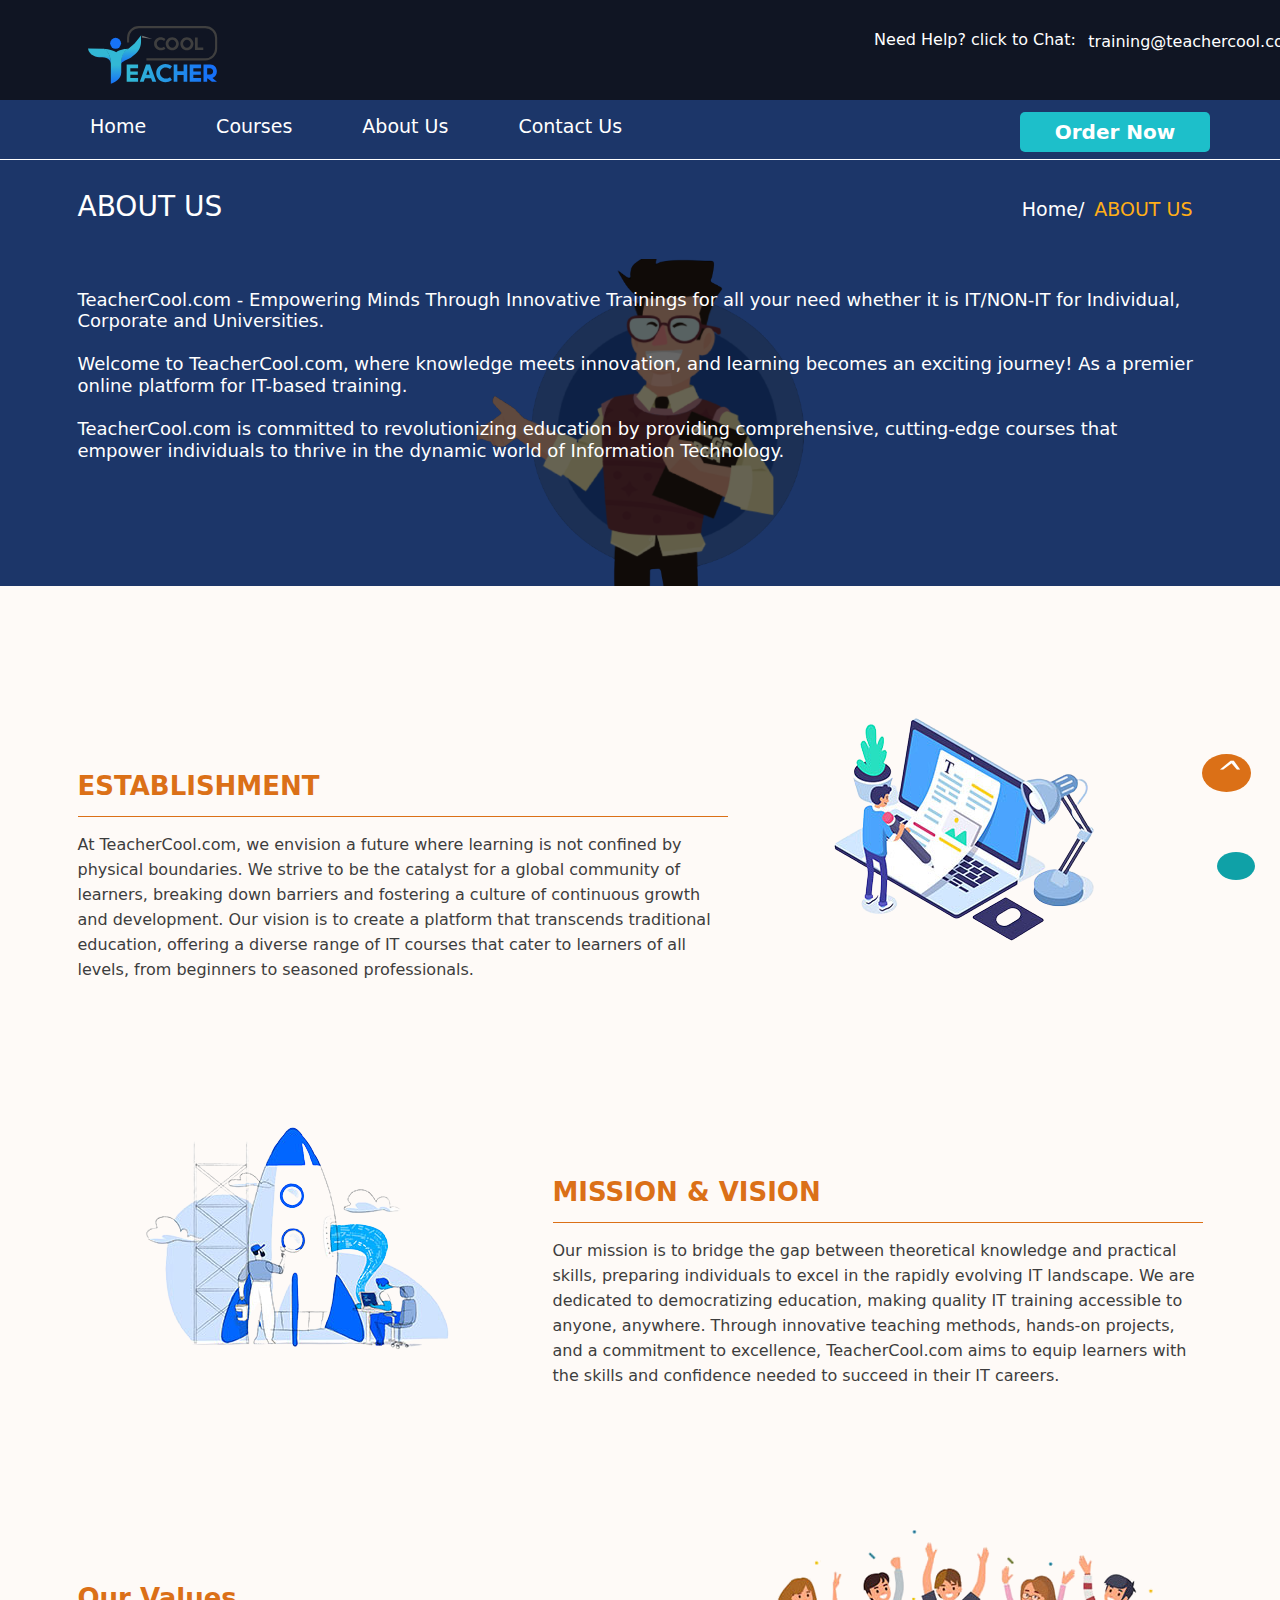
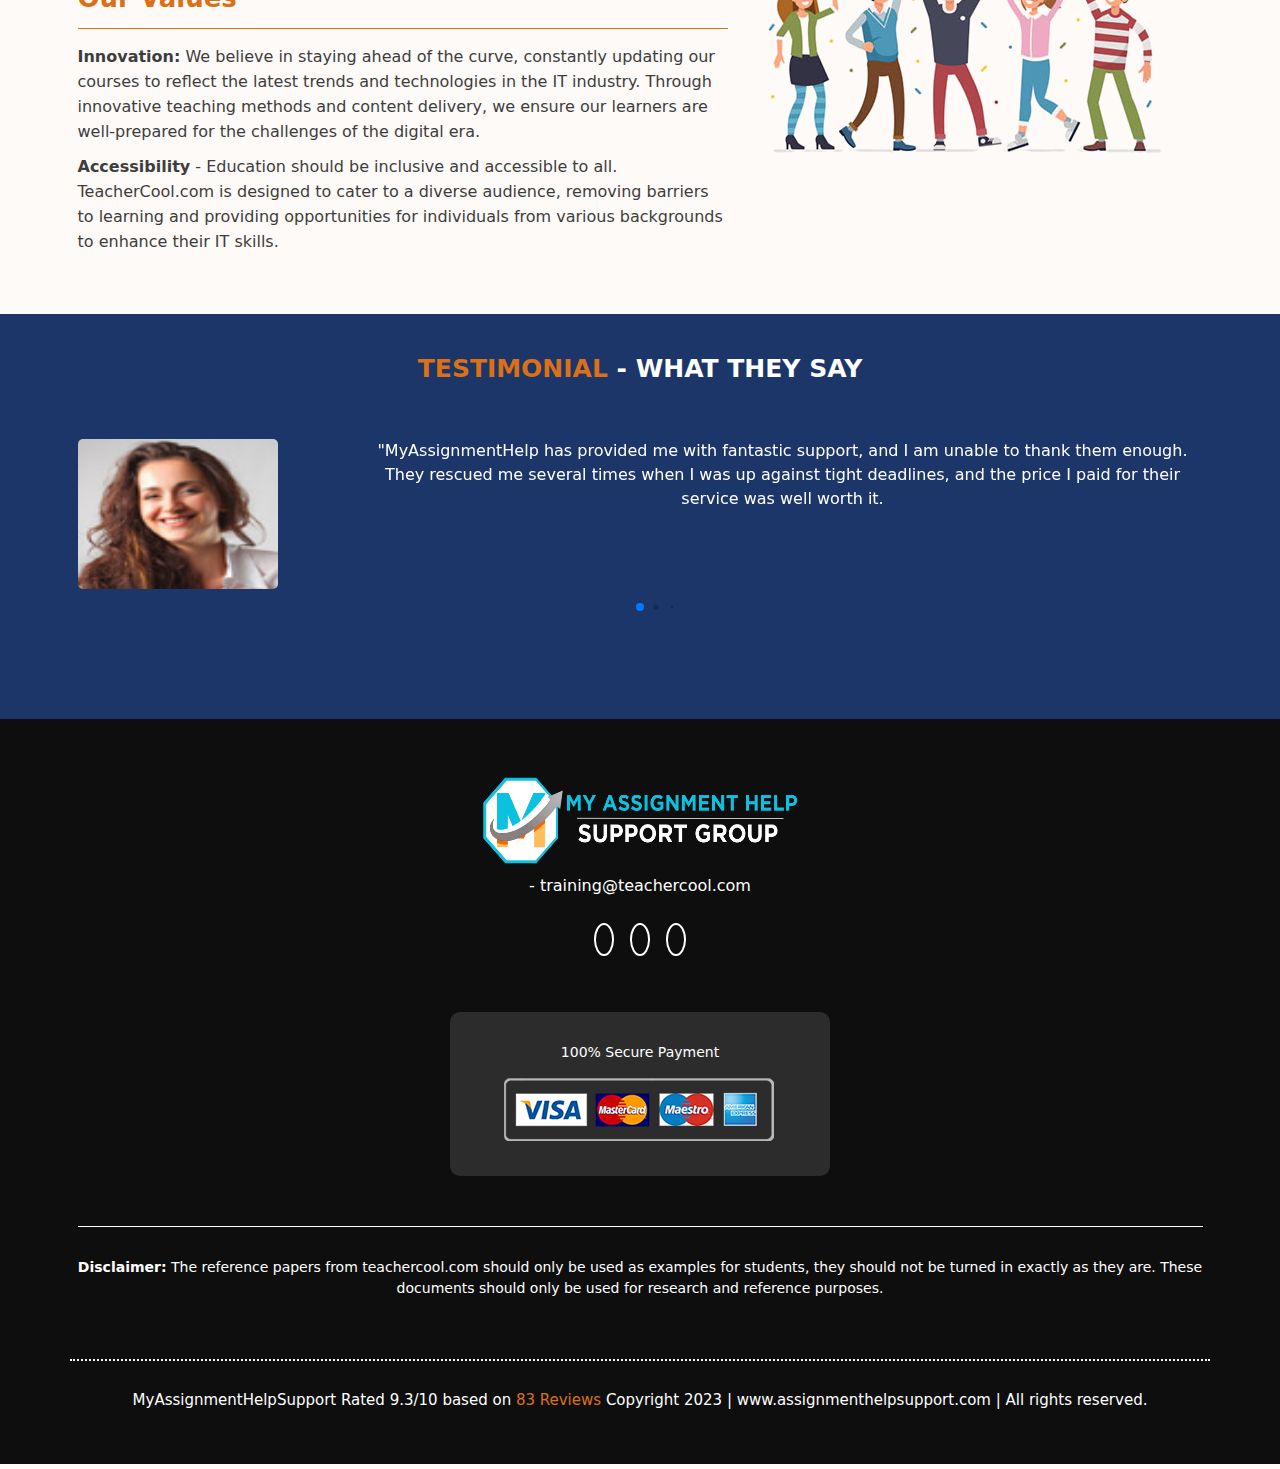
==== about.html @ 8b472b20 "new changes img" ====
<!doctype html>
<html lang="en"  dir="ltr">
  <head>
    <meta charset="utf-8">
    <meta name="viewport" content="width=device-width, initial-scale=1">
    <meta name="description" content="Looking for reliable assignment help in Australia? TeacherCool is your trusted source for expert assistance with management assignments, university coursework, and homework. Our assignment help experts are here to ensure your academic success. Contact us today!">
    <meta name="author" content="Łukasz Holeczek">
    <meta name="keyword" content="assignment help australia, management assignment, university assignment, help assignment, homework help, university assignment help, assignment help experts, writing service, homework help, management assignment help, assignment help business, help assignment.">
  
    
    <!-- Bootstrap CSS -->
   <link rel="stylesheet" href="https://cdn.jsdelivr.net/npm/bootstrap@5.3.2/dist/css/bootstrap.min.css">
   <link rel="stylesheet" href="https://cdn.jsdelivr.net/npm/swiper@10/swiper-bundle.min.css" />
   <!-- fontawesome icon  -->
  <link rel="stylesheet" href="https://cdnjs.cloudflare.com/ajax/libs/font-awesome/6.4.2/css/all.min.css" integrity="sha512-z3gLpd7yknf1YoNbCzqRKc4qyor8gaKU1qmn+CShxbuBusANI9QpRohGBreCFkKxLhei6S9CQXFEbbKuqLg0DA==" crossorigin="anonymous" referrerpolicy="no-referrer" />
   <!-- sendgrid cdn  -->
   <script src="https://cdn.sendgrid.com/js/d3c20b0a-19a7-4469-88c3-2d5fb027ae3c/sendgrid.js"></script>  
     <!-- Google tag (gtag.js) -->
<script async src="https://www.googletagmanager.com/gtag/js?id=G-H534MSNVQH"></script>
  
  <!-- custom css  -->
    <link rel="stylesheet" href="style.css">
    <link rel="stylesheet" href="responsine.css">
    <link rel="stylesheet" href="swiper.css">
    <link rel="stylesheet" href="contact.css">
    <title>MyAssignmentHelpSupport - Assignment Help Australia - Best Assignment Writing Service Online</title>

  </head>
  <body>
    <div class="header-contact">
      <!-- navbar-1  -->
      <div class=" nav1 ">
        <div class="container">
          <div class="row  topbar  mt-3 ">
            <div class="d-md-block col-lg-8 topbarimg  ">
              <div> <a href="index.html"><img src="images2/logo.svg" class="img-fluid" alt=""></a></div>
            </div>
            <div class="col-lg-4 topbar-right me-auto mb-2 ">
              <div class="row mt-2 nav1right">
                <div class="col-md-8 col-lg-8 text-white mt-2 topbar-text  ">
                  <h6>Need Help? click to Chat:</h6>
                </div>
                <div class="col-sm-12 col-md-4 col-lg-3 maila btn2 ">
                  <a href="mailto:info@teachercool.com">training@teachercool.com</a>
                </div>
              </div>
  
            </div>
          </div>
        </div>
      </div>
      <!-- Nabar 2 -->
      <div class="navbar2">
        <div class="container">
          <div class="row">
            <div class="col-sm-3 col-md-6 col-lg-8 navicon">
              <nav class="navbar navbar-expand-lg ">
                <div class="container-fluid">
                  <!-- <a class="navbar-brand" href="#">Navbar</a> -->
                  <button class="navbar-toggler" type="button" data-bs-toggle="offcanvas"
                    data-bs-target="#offcanvasScrolling" aria-controls="offcanvasScrolling">
                    <!-- <span class="navbar-toggler-icon"></span> -->
                    <span><i class="fa-solid fa-bars"></i></span>
                  </button>
  
                  <div class="collapse navbar-collapse " id="navbarSupportedContent">
                    <ul class="navbar-nav container  mb-2 mb-lg-0">
  
                      <li class="nav-item dropdown">
                        <a class="nav-link " href="index.html" role="button">Home</a>
                      
                      </li>
                 
                      <li class="nav-item">
                        <a class="nav-link" href="index.html">Courses</a>
                      </li>
                      <li class="nav-item">
                        <a class="nav-link" href="about.html">About Us</a>
                      </li>
  
                      <li class="nav-item">
                        <a class="nav-link" href="contact.html">Contact Us</a>
                      </li>
  
                    </ul>
                  </div>
              </nav>
            </div>
            <div class="col-sm-3 col-lg-2 navbar-nav ms-auto mb-2 btn1 ">
              <a href="#" class=" ">Order Now</a>
            </div>
          </div>
        </div>
      </div>
<!-- offcannva  -->
<div class="offcanvas offcanvas-start" data-bs-scroll="true" data-bs-backdrop="false" tabindex="-1" id="offcanvasScrolling" aria-labelledby="offcanvasScrollingLabel">
  <div class="offcanvas-header">

    <div class="d-md-block col-lg-8 topbarimg  "> 
      <img src="images2/Untitled design (5).png" class="img-fluid" alt="">
    </div>
    <button data-bs-dismiss="offcanvas" aria-label="Close"><i class="fa-solid fa-xmark"></i></button>
      </div>
  <div class="offcanvas-body">
    <ul class="navbar-nav container  mb-2 mb-lg-0">

      <li class="nav-item dropdown">
        <a class="nav-link dropdown-toggle" href="#" role="button" data-bs-toggle="dropdown"
          aria-expanded="false">
          SERVICES
        </a>
        <ul class="dropdown-menu">
          <li><a class="dropdown-item"  onclick="essasy(this)"  href="" data-bs-toggle="modal" data-bs-target="#exampleModal">Assignment</a></li>
          <li><a class="dropdown-item" id="essay" onclick="essasy(this)"    href="#" data-bs-toggle="modal" data-bs-target="#exampleModal" >Essay</a></li>
          <li><a class="dropdown-item" id="caseStudy" onclick="essasy(this)"  href="#"  data-bs-toggle="modal" data-bs-target="#exampleModal" >Case Study</a></li>
          <li><a class="dropdown-item" id="dissertationHelp" onclick="essasy(this)"  href="#"  data-bs-toggle="modal" data-bs-target="#exampleModal" >Dissertation Help</a></li>
          <li><a class="dropdown-item" id="homework" onclick="essasy(this)" href="#"  data-bs-toggle="modal" data-bs-target="#exampleModal" >Homework</a></li>
          <li><a class="dropdown-item" id="programmingHelp" onclick="essasy(this)" href="#"  data-bs-toggle="modal" data-bs-target="#exampleModal" >Programming Help</a></li>
          <li><a class="dropdown-item" id="rearch" onclick="essasy(this)" href="#"  data-bs-toggle="modal" data-bs-target="#exampleModal" >Rearch</a></li>
          <li><a class="dropdown-item" id="courseworkHelp" onclick="essasy(this)" href="#"  data-bs-toggle="modal" data-bs-target="#exampleModal" >Coursework Help</a></li>
          <li><a class="dropdown-item" id="referencing" onclick="essasy(this)" href="#"  data-bs-toggle="modal" data-bs-target="#exampleModal" >Referencing</a></li>
          <li><a class="dropdown-item" id="thesis" onclick="essasy(this)" href="#"  data-bs-toggle="modal" data-bs-target="#exampleModal" >Thesis</a></li>
          <li><a class="dropdown-item" id="academic" onclick="essasy(this)" href="#"  data-bs-toggle="modal" data-bs-target="#exampleModal" >Academic</a></li>
        </ul>
      </li>
      <!-- <li class="nav-item dropdown">
  <a class="nav-link dropdown-toggle" href="#" role="button" data-bs-toggle="dropdown" aria-expanded="false">
    ABOUT US
  </a>
  <ul class="dropdown-menu">
    <li><a class="dropdown-item" href="#">Action</a></li>
    <li><a class="dropdown-item" href="#">Another action</a></li>
  </ul>
</li> -->
      <li class="nav-item">
        <a class="nav-link" href="about.html">About Us</a>
      </li>
      <li class="nav-item">
        <a class="nav-link" href="contact.html">Contact Us</a>
      </li>

    </ul>
  </div>
</div>



<!-- Modal -->
<div class="modal fade" id="exampleModal" tabindex="-1" aria-labelledby="exampleModalLabel" aria-hidden="true">
  <div class="modal-dialog ">
    <div class="modal-content">
      <div class="container">
        <div class="row ">
          <div class="col-sm-12 text-end">
            <button type="submit" class="btn-close" data-bs-dismiss="modal" aria-label="Close"></button>
          </div>
          <div class="col-sm text-center">
            <h3 id="servicesHeading" >Assignment Help Support</h3>
          </div>
          <div class="row">
            <div class="col">
              <div class="form mt-4">
                <!-- form 1 --------------------------- -->
                <form id="email-form-2">
                  <div class="mb-4">
                    <label for="">Feeling stuck with a subject that you do not like?</label>
                    <select name="category" class="form-select" required>
                      <option value="">category</option>
                      <option value="1">IT Coding</option>
                      <option value="2">IT </option>
                      <option value="3">NON-IT</option>
                      <option value="3">Other</option>
                    </select>
                  </div>

                  <div class="col mb-2 d-lg-flex gap-4">
                    <div class="mb-4 w-100">
                      <label for="" class="form-label">Email</label>
                      <input type="email" name="email" class="form-control" placeholder="Enter email" required>
                    </div>

                    <div class="mb-4 w-100">
                      <label for="" class="form-label">Contact Number</label>
                      <input type="text" name="contact" class="form-control" placeholder="enter contact no.">
                    </div>

                  </div>

                  <div class="col mb-2 d-lg-flex gap-4">
                    <div class="mb-4 w-100">
                      <label for="" class="form-label">Which subject would you like to discuss?</label>
                      <input type="text" name="subject" class="form-control" placeholder="Subject">
                    </div>
                    <div class="mb-4 w-100">
                      <label for="" class="form-label">No. of Words</label>
                      <input type="text" name="word_count" class="form-control" placeholder="Word Count">
                    </div>
                  </div>

                  <div class="mb-4">
                    <label for="" class="form-label">Question?</label>
                    <textarea name="question" class="form-control" placeholder="What can we help you?"
                      required></textarea>
                  </div>
                  <div class="mb-4">
                    <label for="" class="form-label">Description</label>
                    <textarea name="description" rows="3" class="form-control" placeholder="Description"
                      required></textarea>
                  </div>


                  <div class="col mb-2 d-lg-flex gap-4">
                    <div class="mb-4 w-100">
                      <label for="" class="form-label">Assignment Attechment</label>
                      <input type="file" name="assignment_attachment" class="form-control" accept=".pdf,.doc,.docx" />
                      <h5 class="mt-3">Only doc,docx,msword,zip and pdf file type allowe</h5>
                    </div>
                    <div class="mb-4  w-100">
                      <label for="" class="form-label">Deadline</label>
                      <input type="date" name="due_date" class="form-control" required>
                    </div>
                  </div>
                  <button type="submit" class="send-button">Send Expert</button>
                </form>
                <!--  -->

              </div>
            </div>
          </div>

        </div>
      </div>
    </div>


  </div>
</div>
</div>


<!-- start contact hero seciton  -->
<section class="contact ">
    <div class="container">
        <div class="row">
            <div class="col-lg-6  text-lg-start text-md-start text-sm-center">
                <h1>ABOUT US</h1>
            </div>
            <div class="col-lg-6 d-md-block text-lg-start text-md-center text-sm-center">
                <ul class="navbar-nav flex-row text-end justify-content-lg-end justify-content-md-end justify-content-sm-center">
                    <li class="nav-item">
                        <a class="nav-link" href="index.html">Home/</a>
                      </li>
                    <li class="nav-item">
                     <a class="nav-link" style="color: rgb(255, 174, 23);">ABOUT US</a>
                    </li>
                  </ul>
            </div>

        </div>
    </div>
</section>
<!-- end contact hero seciton  -->

<section class="about">
    <div class="container">
        <div class="row">
            <div class="col-sm">
                <h3>  TeacherCool.com -  Empowering Minds Through Innovative Trainings for all your need whether it is IT/NON-IT for Individual, Corporate and Universities.
                    <br> <br>Welcome to TeacherCool.com, where knowledge meets innovation, and learning becomes an exciting journey! As a premier online platform for IT-based training.
                    <br><br>TeacherCool.com is committed to revolutionizing education by providing comprehensive, cutting-edge courses that empower individuals to thrive in the dynamic world of Information Technology.
                    </h3>

            </div>
        </div>
    </div>
</section>

<section class="about-content">
    <div class="container">
        <div class="row rowmargin ">
          <div class="col-lg-7 col-md-7 d-sm-block d-block order-lg-1 order-md-1  order-sm-2">
           <div class="row">
            <div class="col-sm">
                    <h2 class="hr3 mb-4" >ESTABLISHMENT</h2>
                    <p>At TeacherCool.com, we envision a future where learning is not confined by physical boundaries. We strive to be the catalyst for a global community of learners, breaking down barriers and fostering a culture of continuous growth and development. Our vision is to create a platform that transcends traditional education, offering a diverse range of IT courses that cater to learners of all levels, from beginners to seasoned professionals.
                    </p>
            </div>
           </div>
          </div>
          <div class="col-lg-5 col-md-5 d-sm-block d-block  about-img  order-sm-1">
            <img src="images2/about/asset2.png" class="img-fluid" alt="">
          </div>
        </div>
        <!--  -->
        <div class="row rowmargin ">
            <div class="col-lg-5 col-md-5 d-sm-block d-block ">
                <img src="images2/about/asset3.png" class="img-fluid" alt="">
            </div>
            <div class="col-lg-7 col-md-7 d-sm-block d-block about-img">
            
              <div class="col-sm">
                      <h2 class="hr3 mb-4" >MISSION & VISION</h2>
                      <p>
                        Our mission is to bridge the gap between theoretical knowledge and practical skills, preparing individuals to excel in the rapidly evolving IT landscape. We are dedicated to democratizing education, making quality IT training accessible to anyone, anywhere. Through innovative teaching methods, hands-on projects, and a commitment to excellence, TeacherCool.com aims to equip learners with the skills and confidence needed to succeed in their IT careers.
                      </p>
              </div>
             </div>
            </div>
            <!--  -->
            <div class="row rowmargin ">
                <div class="col-lg-7 col-md-7 d-sm-block d-block">
                 <div class="row">
                  <div class="col-sm">
                          <h2 class="hr3 mb-4">Our Values</h2>
                          <p><b>Innovation:</b> We believe in staying ahead of the curve, constantly updating our courses to reflect the latest trends and technologies in the IT industry. Through innovative teaching methods and content delivery, we ensure our learners are well-prepared for the challenges of the digital era.</p>
                          <p>
                            <b>Accessibility</b> - Education should be inclusive and accessible to all. TeacherCool.com is designed to cater to a diverse audience, removing barriers to learning and providing opportunities for individuals from various backgrounds to enhance their IT skills.
                          </p>
                        
                  </div>
                 </div>
                </div>
                <div class="col-lg-5 col-md-5 d-sm-block d-block  about-img d-flex  justify-content-center ">
                  <div class="d-flex align-items-center">
                    <img src="images2/about/asset4.png" class="img-fluid" alt="">
                  </div>
                </div>
              </div>
              <!--  -->

      

        
          </div>
    </div>
</section>


<!-- Start TESTIMONIAL - WHAT THEY SAY -->
<section class="testiMonial">
  <div class="container">
    <div class="row text-center">
      <div class="col-sm">
        <h2>TESTIMONIAL <span>- WHAT THEY SAY</span></h2>
      </div>
    </div>
    <div class="row">
      <div class="col-12">
        <!-- Swiper -->
        <div class="swiper mytestiMonial">
          <div class="swiper-wrapper">
            <div class="swiper-slide">
              <div class="card w-100">
                <div class="row">
                  <div class="col-sm-3 testi-img ">
                    <img src="images2/asset 17.png" class="img-fluid" alt="">
                    <div class="qoute">
                      <i class="fa-solid fa-quote-left"></i>
                    </div>
                  </div>
                  <div class="col-sm-9">
                    <p>"MyAssignmentHelp has provided me with fantastic support, and I am unable to thank them enough. They rescued me several times when I was up against tight deadlines, and the price I paid for their service was well worth it.</p>
                  </div>
                </div>
              </div>
            </div>
            <!--  -->
            <div class="swiper-slide">
              <div class="card w-100">
                <div class="row">
                  <div class="col-sm-3 testi-img ">
                    <img src="images2/asset 18.png" class="img-fluid" alt="">
                    <div class="qoute">
                      <i class="fa-solid fa-quote-left"></i>
                    </div>
                  </div>
                  <div class="col-sm-9">
                    <p>My academic success is due to MyAssignmentHelpSupport. Their dedication to excellence and support 
                      are unmatched. I wouldn't have survived without them. Thank you!"</p>
                  </div>
                </div>
              </div>
            </div>
            <!--  -->
            <div class="swiper-slide">
              <div class="card w-100">
                <div class="row">
                  <div class="col-sm-3 testi-img ">
                    <img src="images2/asset 19.png" class="img-fluid" alt="">
                    <div class="qoute">
                      <i class="fa-solid fa-quote-left"></i>
                    </div>
                  </div>
                  <div class="col-sm-9">
                    <p>"Excellent Assignment Help! MyAssignmentHelpSupport changed my academic life. Their dedicated crew went above and above for my accomplishment. I'll always appreciate their expertise and help.</p>
                  </div>
                </div>
              </div>
            </div>

          </div>
          <div class="btn-paginate mt-5">
            <div class="swiper-pagination"></div>
          </div>
        </div>
      </div>
    </div>
  </div>
</section>
<!-- End TESTIMONIAL - WHAT THEY SAY -->





<!-- start Footer section  -->
<section class="footer">
  <div class="container">
    <div class="row">
     <div class="col-sm-12">
      <div class="col-sm logo">
        <a href="index.html"><img src="images2/Untitled design (5).png" class="img-fluid" alt="">
        </div>
      <div class="col-sm mt-2">
        <p><a href="mailto:training@teachercool.com"><i class="fa-solid fa-envelope"></i> - training@teachercool.com</a></p>
      
       
      </div>
      <div class="socialMedia mt-5">
        <div class="row">
          <div class="col">
            <a href=""><i class="fa-brands fa-facebook-f"></i></a>
            <a href=""><i class="fa-brands fa-linkedin-in"></i></a>
            <a href=""><i class="fa-brands fa-instagram"></i></a>
          </div>
        </div>
      </div>
      <div class="row payment-img">
        <div class="col-sm-4 content">
          <p>100% Secure Payment</p>
          <img src="images2/payment-options-sm.png" class="img-fluid" alt="">
        </div>
        </div>
      </div>
    </div>
    <div class="hr2"></div>
    <div class="row">
      <div class="col-sm mt-5">
        <p><b>Disclaimer:</b> The reference papers from teachercool.com should only be used as examples for students, they should not be turned in exactly as they are. These documents should only be used for research and reference purposes.</p>
      </div>
      <div class="hr"></div>
    </div>
    <div class="copyRight mt-5">
      <h6>MyAssignmentHelpSupport Rated 9.3/10 based on <span>83 Reviews</span> Copyright 2023 | www.assignmenthelpsupport.com | All rights reserved.</h6>
    </div>
  </div>
</section>


<!-- top-button  -->
<label id="top-button"><span><i>^</i></span></label>
<h1></h1>

<div class="message">
  <a  href=""><span><i class="fa-solid fa-message"></i></span></a>
</div>

<!--  -->

<!-- end Footer section  -->






    <!-- jauery  -->
    <script src="https://code.jquery.com/jquery-3.7.1.min.js" integrity="sha256-/JqT3SQfawRcv/BIHPThkBvs0OEvtFFmqPF/lYI/Cxo=" crossorigin="anonymous"></script>
    <!-- Option 1: Bootstrap Bundle with Popper -->
    <script src="https://cdn.jsdelivr.net/npm/bootstrap@5.3.2/dist/js/bootstrap.bundle.min.js" integrity="sha384-C6RzsynM9kWDrMNeT87bh95OGNyZPhcTNXj1NW7RuBCsyN/o0jlpcV8Qyq46cDfL" crossorigin="anonymous"></script>
    <script src="https://cdn.jsdelivr.net/npm/swiper@10/swiper-bundle.min.js"></script>

        <!-- custom js  -->
        <script src="main.js"></script>
        <script src="swiper.js"></script>
  </body>
</html>
---- style.css ----
*{
  margin: 0;
  padding: 0;
  box-sizing: border-box;
}
:root{
  --orange: rgb(250, 147, 51);
  --orange-dark: rgb(219, 112, 23);
  --sky-blue:rgb(15, 161, 167);
  --sky-blue-dark:rgb(8, 161, 167);
  --white:white;
  --black:black;
  --dark-blue:#1c3669;
  --gray:rgb(218, 218, 218);
}
html{
  font-size:10px;
}
body{
  background-color:rgba(243, 196, 160, 0.082);
}
input[type="date" ] {
  color: rgb(78, 78, 78);
  display: block;

}
input[type="date"]::placeholder {
  color: #999; /* Placeholder text color */
  font-style: italic; /* Italicize the placeholder */
}
#top-button{
  font-size: 2rem;
  color: rgb(255, 255, 255);
  padding-left: 2.2rem;
  padding-top: 1.3rem;
  position: fixed;
  bottom: 10rem;
  right: 4rem;
  /* background-color: #bf000a; */
  width: 6rem;
  height: 6rem;
  border-radius: 50%;
  z-index: 2;
}
#top-button i{
  font-size: 3.2rem;
  font-weight: 400;
  background-color: var(--orange-dark);
  /* padding: 1.8rem 2rem 2rem 2rem; */
 padding-right: 1.1rem;
 padding-left: 1.1rem;

  border-radius: 50%;
  box-shadow: 0 0 4rem solid rgb(194, 107, 7);
}
.message{
  background-color:var(--sky-blue);
  position: fixed;
  right: 2.5rem;
  bottom: 2rem;
  padding: 1.4rem 1.9rem 1.4rem 1.9rem;
  border-radius: 50%;
  color: white;
  font-size: 2.2rem;
  z-index: 1;

}
.offer .container{
  margin-bottom: 6rem;
  background-image: url(images2/2.jpg);
  background-position: center;
  background-size: 100% 100%;
  background-repeat: no-repeat;
  padding-top: 8rem;
  padding-bottom: 8rem;
  padding-right: 3rem;
}
.offer h2{
  font-size: 6.5rem;
  font-weight: 700;
  color: var(--orange-dark);
}
.offer h2 span{
  color: var(--white);
}
.offer p{
  color: var(--white);
  font-size: 2.7rem;
  font-weight: 500;
}
.message a{
    color: var(--white);
    font-weight: 500;

}
.offer a{
  font-size: 1.8rem;
  color: white;
}

/* .body{
  background-color:rgb(251, 184, 76);
} */
.padding{
  padding-left: 10rem;
  padding-right: 10rem;
}

.header{
  /* background: url(images2/asset21.png); */
  background-repeat: no-repeat;
  background-position: center;
  background-size: 100% 100%;
/* background-color: rgba(17, 23, 83, 0.37); */
background-image: radial-gradient(
  rgba(146, 88, 13, 0.555), 
  rgba(9, 54, 83, 0.75)), url(images2/asset21.png);
}
.navbar-toggler span{
  color: var(--white);
  font-size: 2.5rem;
  font-weight: 600;

}
/* logo  */
.topbarimg div{
  /* border: 2px solid rgba(82, 73, 73, 0.493); */
  width: 150px;
  border-radius: 10px;
  padding: 5px 10px 5px 10px;
}
.nav1 img{
height: 6rem;
}
.navbar button{
border: none;
}
.nav1{
  background-color: rgba(2, 9, 31, 0.651);
    /* background-color: rgba(0, 0, 0, 0.562); */
    padding: 1rem;
}
.navbar-toggler-icon{
  color: white;
}
.topbar h6{
  font-size: 1.6rem;
  font-weight: 400;
}
/* .topbar img{
  margin-left: 10rem;
} */
.topbar-text{
  text-align: end;
  }
.navbar2{
    background-color: rgba(97, 97, 97, 0.452);
    color: rgb(240, 240, 240);
    padding: 0.2rem;
}
.nav-link{
    color: rgb(255, 255, 255);
    font-size: 1.9rem;
    font-weight: 400;
    margin-right: 6rem;
    transition: 0.2s;
}
.nav-link:hover{
  color:var(--orange-dark);
}
.buttonTabs .nav-link{
  margin-right: 0rem;
}
/* dropdown */

.dropdown-menu{
  background-color: rgba(14, 14, 14, 0.966);
  font-size: 1.7rem;
  text-justify: auto;
  font-weight: 300;
  width:auto;
  border-radius: 0%;
  padding-right: 10rem;
  border:none;
 
  
}
.dropdown:hover .dropdown-menu {
  display: block;
}
.dropdown-menu li a{
  color: white;
  padding-right: 10rem;
}
.dropdown-menu li a:hover{
  background-color: rgb(15, 161, 167);
  color: white;


}

/* btn1 */
.btn1{
  border-radius: 0.5rem;
  background-color: rgb(29, 191, 202);
  transition: 0.2s;
  padding: 0.5rem;
  text-align: center;
  margin-top: 1rem;
}
.btn1:hover{
  background-color: var(--sky-blue-dark);
  transition: 0.1s;
 
}
.btn1 a{
font-weight: 700;
font-size: 2rem;
color: white;

}
.btn1 a:hover{
  color: var(--black);
}
/* btn2  */
.btn2{
  border-radius: 0.5rem;
  width: 10rem;
  padding: 0.5rem 0.5rem;
  text-align: center;
  transition: 0.2s;

}
.nav1right .btn2 {
  border-radius: 0.5rem;
  background-color:rgba(255, 255, 255, 0);

}

/* .btn2:hover{
  background-color:var(--orange-dark);
} */
a{
  text-decoration: none;
}
.btn2 a{
  font-weight: 500;
  color: white;
  font-size: 1.6rem;
  }

  /* hero section  */
  .hero-section{
    margin-top: 5rem;
  }
  .hero-right{
    margin-top: 5rem;
  }
  .hero-section .card input{
    padding: 0.6rem !important;
  }
  .hero-section .card textarea{
    padding: 0.6rem !important;
  }
  .hero-section .card select{
    padding: 0.6rem !important;
  }
  .hero-section h2{
    font-size: 2.5rem;
    font-weight: 700;
    color: var(--white);
  }
  .hero-section p{
    font-size: 1.9rem;
    font-weight: 400;
    color: var(--white);
  }
  .hero-section li{
    font-size: 1.9rem;
    font-weight: 400;
    color: var(--white);
    list-style: url(images2/asset\ 22.png);
  }

  .hero-section .card h5{
    font-size: 2rem;
    font-weight: 400;
   
  }
  .hero-section .card{
    padding: 2rem;
  }
  
  .hero-section .card h4{
    font-size: 2rem;
    font-weight: 800;
    color: var(--orange-dark);
    color: var(--orange);
  }
  label{
    font-size: 1.7rem;
    font-weight: 500;
    line-height: 4rem;
  }
  input{
    padding: 0.7rem !important;
    font-size: 1.6rem;
  }
  
   ::placeholder{
    font-size: 1.6rem;
    font-weight: 400;
  }
  option{
    font-size: 1.5rem;
  }
  .form-control[type=file]:not(:disabled):not([readonly]) {
    cursor: pointer;
    font-size: 1.4rem;
}
.form-select{
  padding: 0.7rem;
  font-size: 1.6rem;
  font-weight: 400;
}
textarea{
  font-size: 1.6rem;
}
 .form-control{
  font-size: 1.6rem;
}

button{
  background-color: var(--orange-dark);
  /* padding: 1rem 3rem 1rem 3rem; */
  font-size: 2rem;
  color: var(--white);
  border: none;
  font-weight: 500;
}
/* button:hover{
background-color: var(--orange);
} */



/* Modal section  */
.modal-dialog{
  width: 100%;
}
#Modal{
  width: 100%;
}


.modal-content{
  background-color: var(--white);
  padding: 2rem;
  width: 150%;
position: relative;
right: 10rem;


}
.modal-content h3{
  font-size: 2.5rem;
}
.btn-close{
  font-size: 2rem;
  border: 0.2rem solid var(--black);
  border-radius: 50%;
  padding: 1rem;
}
input[type="date"] {
    appearance: none;
    -webkit-appearance: none;
    -moz-appearance: none;
    width: 100%;
    padding: 1.1rem;
    border: 1px solid #ccc;
    border-radius: 5px;
    outline: none;
    font-size: 1.5rem;

}
.modal-content .btn3{
  font-size: 2rem;
}
.btn3 a{
  font-size: 2rem;
}

/* QUALITY ASSIGNMENT START */
.qualityAssignment .container{
  margin-top: 6rem;
  padding: 4rem;
  padding-bottom: 5rem;
  background-color: var(--dark-blue);
}
.qualityAssignment h2{
  font-size: 2.5rem;
  font-weight: 800;
  color: var(--orange-dark);
}
.qualityAssignment h2 span{
  color: var(--white);
}
.qualityAssignment h3 {
  font-size: 2rem;
  font-weight: 700;
  color: var(--orange-dark);
}
.qualityAssignment p{
  font-size: 1.5rem;
  font-weight: 400;
  color: var(--white);
}

.hr{
  border-top:0.2rem  dotted;
  color: white;
  margin-top: 5rem;
}
.proceed-btn {
  text-align: center;
  justify-content: center;
  margin-top: 5rem;
}
.btn3{
  border-radius: 0.5rem;
  background-color: var(--orange-dark);
  padding: 0.5rem ;
  text-align: center;
  transition: 0.2s;
}
.btn3:hover{
  background-color: var(--orange);
}
.btn3 a{
  color: var(--white);
  font-size: 1.5rem;
  font-weight: 500;
}
.btn4{
  border-radius: 0.5rem;
  background-color: var(--white);
  border: 0.2rem solid gray;
  padding: 0.5rem ;
  text-align: center;
  transition: 0.2s;
}
.btn4:hover{
  background-color: var(--black);
 
}
.btn4 a{
  color: var(--black);
  font-size: 1.5rem;
  font-weight: 500;
}
.btn4:hover  a{
  color: var(--white);
  font-size: 1.5rem;
  font-weight: 500;
  
}
/* assignmentHelp section */
.assignmentHelp{
  margin-top: 6rem;
  padding-bottom: 5rem;
}
.assignmentHelp h2{
  font-size: 2.5rem;
  font-weight: 800;
  color: var(--orange-dark);
}
.assignmentHelp h2 span{
  color: var(--dark-blue);
}

/* tabs  */
.navTabs .nav-link{
  color: var(--black);
}
.assignmentHelp .card{
  margin-top: 4rem;
  padding-bottom: 3rem;
  
}
.assignmentHelp .card p{
  font-size: 1.5rem;
  padding: 2rem;
  line-height: 2.5rem;

}
.assignmentHelp h5{
  font-size: 1.5rem;
  line-height: 2.5rem;
  padding-left: 2rem;
}
.assignmentHelp h3{
  margin-top: 2rem;
  font-size: 2.5rem;
  line-height: 2.5rem;
  padding-left: 2rem;
  font-weight: 700;
  color: var(--orange-dark);
}

/*   tabs pills */
.nav-pills{
  border-bottom: 3px solid gray;
}

.nav-pills .nav-link{

  /* width:100%; */
  transition: 0.5s ease-in-out;
  font-size: 1.8rem;
  font-weight: 600;
  border-radius: 0px;

}
.nav-pills .nav-link:hover{
  color: blue;
  background-color: rgba(255, 255, 255, 0);
  
}

.nav-pills .nav-link.active, .nav-pills .show>.nav-link {
  background-color: rgba(255, 255, 255, 0);
  border-bottom: 3px solid rgb(25, 25, 255);
  border-radius: 0px;
  width:auto;
  color: rgb(2, 91, 207);
}

/* onlineAssignment start */
.onlineAssignment{
  background-image: url(images2/asset22.jpeg);
  background-repeat: no-repeat;
  background-position: center;
  background-size: 100% 100%;
  padding: 4rem;
  
}

.onlineAssignment .card{
  padding: 3rem;
  border-radius: 0.4rem;
  cursor: pointer;

}
.onlineAssignment .card p{
  color: var(--black);
  font-size: 1.6rem;
  font-weight: 400;
}
.onlineAssignment h2{
  font-size: 2.7rem;
  font-weight: 800;
  color: var(--orange-dark);
}

.onlineAssignment .card h3{
  font-size: 2.2rem;
  font-weight: 600;
}

 .onlineAssignment .card h3:hover{
  color: var(--orange-dark);
  
}
.onlineAssignment .card .btn{
  font-size: 1.6rem;
  color: var(--white);
  font-weight: 500;
}

/* Near you  Assignment help  */
.nearYou {
  margin-top: 5rem;
}

.nearYou .card{
  background-color: var(--gray);
  border: none;

}
.nearYou h3{
  font-size: 2.5rem;
  font-weight: 500;
}
.nearYou p{
  font-weight: 400;
  font-size: 1.5rem;
  color: var(--black);
}
.nearYou .swiper-slide img{
  display: block;
  /* width: auto; */
  height: 28rem;
 
}
.nearYou .btn{
  font-size: 2rem;
  font-weight: 500;
  color: var(--black);
}
.nearYou h2{
  font-size: 2.5rem;
  font-weight: 800;
  color: var(--orange-dark);
}
.nearYou h2 span{
  color: var(--dark-blue);
}
/* choose us  */
.choosUs{
  background-color: var(--dark-blue);
  margin-top: 5rem;
  padding-top: 4rem;
  padding-bottom: 4rem;
}
.choosUs h2{
  font-size: 2.5rem;
  font-weight: 800;
  color: var(--orange-dark);
}
.choosUs h2 span{
  color: var(--white);
}
.choosUs .content{
  margin-top: 5rem;
}
.choosUs .content h2 span{
  font-weight: 400;
  font-size: 2rem;
}
.choosUs .box{
  border:0.1px dotted var(--white);
}
.choosUs h3{
    font-size: 2rem;
    font-weight: 500;
    color: var(--orange-dark);
}
.choosUs h3 span{
  color: var(--white);
}

/* topQuality start ----------*/
.topQuality{
  margin-top: 2rem;
  padding: 4rem;
}
.topQuality .card{
  background-color: var(--gray);
  padding-top: 4rem;
  padding-bottom: 6rem;
}
.quality-conten{
  position:relative
}

.topQuality .card2{
  position: absolute;
  background-color: var(--sky-blue-dark);
  visibility: hidden;
  padding-top: 4rem;
  padding-bottom: 6rem;
  bottom: 0;
  left: 0;
  width: 100%;
  height: 0;
 
  /* background-image: url(images2/asset\ 14.jpeg);
   background-position:center;
  background-size: 100% 100%; */
  transition: 0.5s;
  clip-path: inset(100% 0 0 0);
}
.topQuality .card2 p{
  font-size: 1.6rem;  
}
.topQuality .card2 img{
  width:6rem;
height: 5rem


}
.topQuality .card:hover .card2{
  visibility: visible;
  width: 100%;
   padding-top: 4rem;
  padding-bottom: 6rem;
  height: 100%;
  clip-path: inset(0 0 0 0);


}


.topQuality h2{
  font-size: 2.5rem;
  font-weight: 800;
  color: var(--orange-dark);
}
.topQuality h2 span{
  color: var(--dark-blue);
}
.topQuality h3{
  font-size: 2.2rem;
  font-weight: 500;
}


/* start testimonial  */

.testiMonial{
  margin-top: 5rem;
  padding: 4rem;
  background-color: var(--dark-blue);
  /* background-image: url(images2/asset\ 14.jpeg); */
  background-repeat: no-repeat;
  background-position: center;
  background-size: 100% 100%;
  padding-bottom: 10rem;

  
}

.testiMonial .card{
 background-color: rgba(31, 9, 9, 0);
 border: none;
 margin-top: 5rem;
 
}
.testiMonial h2{
  font-size: 2.5rem;
  font-weight: 800;
  color: var(--orange-dark);
}
.testiMonial h2 span{
  color: var(--white);
}
.testi-img{
  position: relative;
}
.testiMonial .qoute{
  font-size: 4rem;
  font-weight: 800;
  color: var(--orange-dark);
  position: absolute;
  z-index: 99;
  right: 0rem;
  top: -3rem;
}
.testiMonial p{
  color: white;
  font-size: 1.6rem;
  font-weight: 500;
}



/* start footer  */
.footer{
  background-color: rgba(0, 0, 0, 0.945);
  text-align: center;
  padding: 5rem;
}
.footer .logo img{
 width: 35rem;;
 height: 10rem;
}
.footer p{
  font-size: 1.4rem;
  font-weight: 400;
  color: var(--white);
}
.footer  a{
  font-size: 1.6rem;
  font-weight: 400;
  color: var(--white);
 
}
.footer .socialMedia a{
   padding: 0.5rem 0.8rem 0.5rem 0.8rem;
  outline: 0.2rem solid white;
  border-radius: 50%;
  margin: 1rem;

}
.footer .socialMedia a:hover{
  background-color: var(--sky-blue-dark);
}

.payment-img{
  margin-top: 6rem;
  /* text-align: center; */
  align-items: center;
  justify-content: center;
  
}
.payment-img .content{
  background-color: var(--black);
  /* background-color:wheat; */

  padding: 3rem;
  border-radius: 1rem;
}
.hr2{
  border-top:0.01rem solid var(--white);
  color: white;
  margin-top: 5rem;
}
.copyRight p{
font-size: 1.6rem;
}
.copyRight h6{
  color: var(--white);
  font-size: 1.5rem;
  font-weight: 400;
}
.copyRight h6 span{
  color: var(--orange-dark);
}

.offcanvas-body .navbar-nav  .nav-link{
  color: var(--white);
  font-weight: 700;
  margin-bottom: 2rem;

}
.offcanvas{
  background-color: var(--dark-blue);
  width: 280px !important;
}
.offcanvas img{
  height: 6rem;
}
.offcanvas button{
  border: none;
  background-color: var(--dark-blue);

}
.offcanvas button i{
  font-size: 3rem;
  color:var(--white);

}

/* Modal for alert Message */
.moda{
  text-align: center;
  align-items: center;
  justify-content: center;
  width: 100%;
}
#customModal .modal-content{
  display: flex;
  flex-direction: row;
  gap: 20px;
  margin-left: 45%;
  box-shadow: 1px 5px 10px 2px;
  width: fit-content;
}
#customModal .modal-content span{
  font-size: 15px;
  position: relative;
  bottom: 10px;
  cursor: pointer;

}


/* Course Css */

/* hero left  */
.heroleft img{
  height: 300px;
}

.buttonTabs button{
width: auto;
padding: 4px 0px 4px 0px;

}
.courses{
  margin-bottom: 40px;
  line-height: 20px;
  font-weight: 400;
  color:var(--orange);
}
.courseContainer{
  display: flex;
  flex-wrap: wrap;
  gap: 30px;
  font-size: 16px;
  align-items: center;
  text-align: center;

}

.courseContainer img{
  height: 260px;
  border-radius: 4px;
}

.card{
  border: none;
}
.card img{
transition: 0.5s ease-in;  

}
.card:hover img{
  transform:scale(1.1);
}
.cardImg{
  overflow: hidden;
}
.card-title{
  font-size: 18px;
  font-weight: 800;
  color: var(--dark-blue);
}
.card-title:hover{
  color: var(--orange);
}
.head h2{
  font-size: 3.5rem;
  font-weight: 700;
  color: var(--orange-dark);
  text-align: start;
  margin: 50px 0px 40px 0px;

}
.head h2 span{
  color: var(--dark-blue);
}
.btn-primary{
  font-size: 18px;

}
.courseContainer .card img{
  max-height: 200px !important;
  min-height: 200px !important;
}
.courseContainer .card{
  width: 31%;
  min-height: 360px;
  max-height: 360px;
}
.card-text{
  font-weight: 500;
  color: #7c7c7c;
}



/* tab img */
.tabIMg img{
  height: 400px;

}
.tabBtn a{
  background-color: rgba(9, 102, 237, 1) ;
  color: white;
  font-size: 1.8rem;
  padding: 6px 8px 8px 8px;
  border-radius: 5px;
}
.TabCard .card h5{
  text-align: start;
  padding: 0px;
  margin-top: 8px;
}
.TabCard .card p{
  text-align: start;
  padding: 0px;
}
---- responsine.css ----
@media screen and (max-width: 1024px) {
  .hero-section p{
    font-size: 1.8rem;
  }


}

  @media screen and (max-width: 991px) {
    .topbarimg {
        text-align: center;
        justify-content: center;
    }
    .header {
      height: 130rem;
    }
    /* .topbar img{
        margin-left: 0;
      } */
      .topbar-text{
      text-align: end;
      }
      .hero-section .order {
        display: flex;
        flex-direction: column-reverse;
      }

      .hero-section .card input{
        padding:1rem !important;
      }
      .hero-section .card textarea{
        padding:1rem !important;
      }
      .hero-section .card select{
        padding:1rem !important;
      }
      .d-md-flex{
         display: flex;
         flex-direction: row;
        gap: 0.5rem;
         }
         .nav-pills .nav-link{
          width: 100%;
          }
         
      .nav-pills .nav-link.active, .nav-pills .show>.nav-link {
        width: 100%;

        }
        .navTabs  button{
          margin: 0 1.5rem 0 0;
        }
        .modal-content{
          width: 100%;
        position: relative;
        right: 0rem;
        }
        .contact-form h2{
          font-size: 2.5rem ;
          font-weight: 700;
      }
      button{
        background-color: var(--orange-dark);
        padding: 1rem 1rem 1rem 1rem;
        font-size: 1.6rem;
      }
      button{
        background-color: var(--orange-dark);
        padding: 1.3rem 3rem 1.3rem 3rem;
        font-size: 2rem;
      }
      #customModal .modal-content{
        margin-left: 25%;
    
      }
      /* Course */
      .courseContainer .card{
        width: 47%;
      }
     
        
}
  @media screen and (max-width: 768px) {
    .topbar-text{
        display: none;
      }
      .btn2{
        display: block;
        margin-left: 45%;
        width: 15rem;
      }
      .hero-section p{
        font-size: 1.7rem;
      }
      .hero-section li{
        font-size: 1.7rem;
  
      }
      /* .header {
        height: 100rem;
      } */
      .buttonTabs{
        margin-left: 10rem;
      }
      .payment-img{
        margin-top: 4rem;
      }
      .testiMonial p{
        color: white;
        font-size: 1.6rem;
        font-weight: 600;
      }
      .testiMonial{
        padding: 1rem;
        padding-top: 4rem;
        padding-bottom: 4rem;

      }
      .offer h2{
        font-size: 4.5rem;
        font-weight: 600;
        color: var(--orange-dark);
      }
      .offer h2 span{
        color: var(--white);
      }
      .offer p{
        color: var(--white);
        font-size: 2.2rem;
        font-weight: 500;
      }
    


     
     
  }

  @media screen and (max-width: 576px) {
    .btn1{
        width: 150px;
    }
   
    .navicon{
        width: 100px;
    }
    .btn2{
        margin-left: 40%;
      }
      .padding{
        padding-left: 0;
        padding-right: 0;
      }
      .header {
        height: 140rem;
      }
      .tabButtons{
        position: relative;
        right: 5rem;
      }
      .nav-pills .nav-link{
        width: 100%;
        font-size: 1.6rem;
        padding: 1rem 0.2rem 1rem 0.2rem;

        }
        .nav-pills .nav-link.active, .nav-pills .show>.nav-link {
          width: 100%;
          font-size: 1.6rem;
          padding: 1rem 0.2rem 1rem 0.2rem;
  
          }

          .navTabs  button{
            margin: 0 0.5rem 0 0;
            
          }
          .container{
            width: 100% !important; 
          }
          
          .qualityAssignment .container{
           
            padding: 1rem;
            padding-top: 5rem;
            padding-bottom: 5rem;
          }
          .onlineAssignment{
            padding: 0;
            padding-top: 4rem;
            padding-bottom: 4rem;
          }
          .topQuality{
        
            padding: 1rem;
            padding-top: 4rem;
            padding-bottom: 4rem;
          }
          .footer{
        
            padding: 1rem;
            padding-top: 4rem;
            padding-bottom: 4rem;
          }

          .testiMonial .qoute{
            font-size: 4rem;
            font-weight: 800;
            color: var(--orange-dark);
            position: absolute;
            z-index: 99;
            left: 0rem;
            top: -3rem;
          }
          /* offer  */
          .offer .text-sm-end{
            justify-content: end;
            text-align: end;
          }
          .offer h2{
            font-size: 3.5rem;
            font-weight: 700;
            color: var(--orange-dark);
          }
          .offer p{
            color: var(--white);
            font-size: 1.8rem;
            font-weight: 400;
          }
          #customModal .modal-content{
            margin-left: 15%;
          }
          .courseContainer .card{
            width: 100%;
          }
          .heroleft img {
            height: 200px;
           
          } 
          .head h2{
            font-size: 2.6rem;
          }
          .onlineAssignment h2{
            font-size: 1.5rem;
            font-weight: 800;
            color: var(--orange-dark);
          }
        
  }
  @media screen and (max-width: 375px) {
    .header {
      height: 145rem;
    }
    .hero-section li{
      font-size: 1.6rem;

    }
    .offer h2{
      font-size: 3rem;
      font-weight: 700;
      color: var(--orange-dark);
    }
    .offer p{
      color: var(--white);
      font-size: 1.6rem;
      font-weight: 400;
    }
    .heroleft img {
      height: 200px;
      width: 200px;
     
    } 
  }

  @media screen and (max-width: 320px) {

    .btn2{
        margin-left: 30%;
      }
      /* .header {
        height: 155rem;
      } */
      .testiMonial .qoute{
       
        left: 5rem;
      }

  }
---- contact.css ----
*{
    margin: 0;
    padding: 0;
    box-sizing: border-box;
  }
  :root{
    --orange: rgb(250, 147, 51);
    --orange-dark: rgb(219, 112, 23);
    --sky-blue:rgb(15, 161, 167);
    --sky-blue-dark:rgb(8, 161, 167);
    --white:white;
    --black:rgb(44, 44, 44);
    --dark-blue:#1c3669;
    --gray:rgb(218, 218, 218);
  }
  html{
    font-size:10px;
  }
  .navbar2{
    background-color: var(--dark-blue);
    border-bottom: 0.1rem solid var(--white);
}
.header-contact{
    background-color: var(--black);
}
/* Contact hero  */
.contact{
    background-color: var(--dark-blue);
    padding: 3rem;
}
.contact h1{
    color: var(--white);
    font-size: 2.8rem;
}

.contact .nav-link{
    margin-right: 1rem;

}
.contact-form{
  margin-top: 4rem;
  padding-bottom: 10rem;
}
.contact-form h2{
    font-size: 2.5rem ;
    font-weight: 700;
    color: rgb(83, 83, 83);
}
.contact-form p{
    font-size: 1.6rem;

}
.contact-form a{
    color: var(--black);
}
.contact-left{
    margin-top: 8rem;
}
.contact-form input{
    padding: 1rem;
  }
  .contact-form ::placeholder{
    font-size: 1.6rem;
    font-weight: 400;
  }
  .textarea{
    width: 100%;
    border: none;
  }

.map{
    margin-top: 7rem;
}

/* About page css ------------------------------------ */
.about{
  background-color: var(--dark-blue);
  padding: 3rem 0 12rem 0;
  background-image: url('images2/about/asset02.png');
  background-position: center;
  background-repeat:no-repeat;
  background-size:contain;
  filter: blur(100%);
  
}
.about h3{
  font-size: 1.8rem;
  color: var(--white);

}

.about-content{
  margin-top: 10rem;
  margin-bottom: 5rem;
}
.about-content h2{
  color: var(--orange-dark);
  font-size: 2.6rem;
  font-weight: 800;
  line-height: 6rem;
}
.about-content p{
  font-size: 1.6rem;
  font-weight: 400;
  line-height: 2.5rem;
  color: rgb(61, 61, 61);
}
.hr3{
  border-bottom:0.01rem solid var(--orange-dark);
  margin-top: 5rem;
}
.about-content .rowmargin{
  margin-top: 12rem;

}
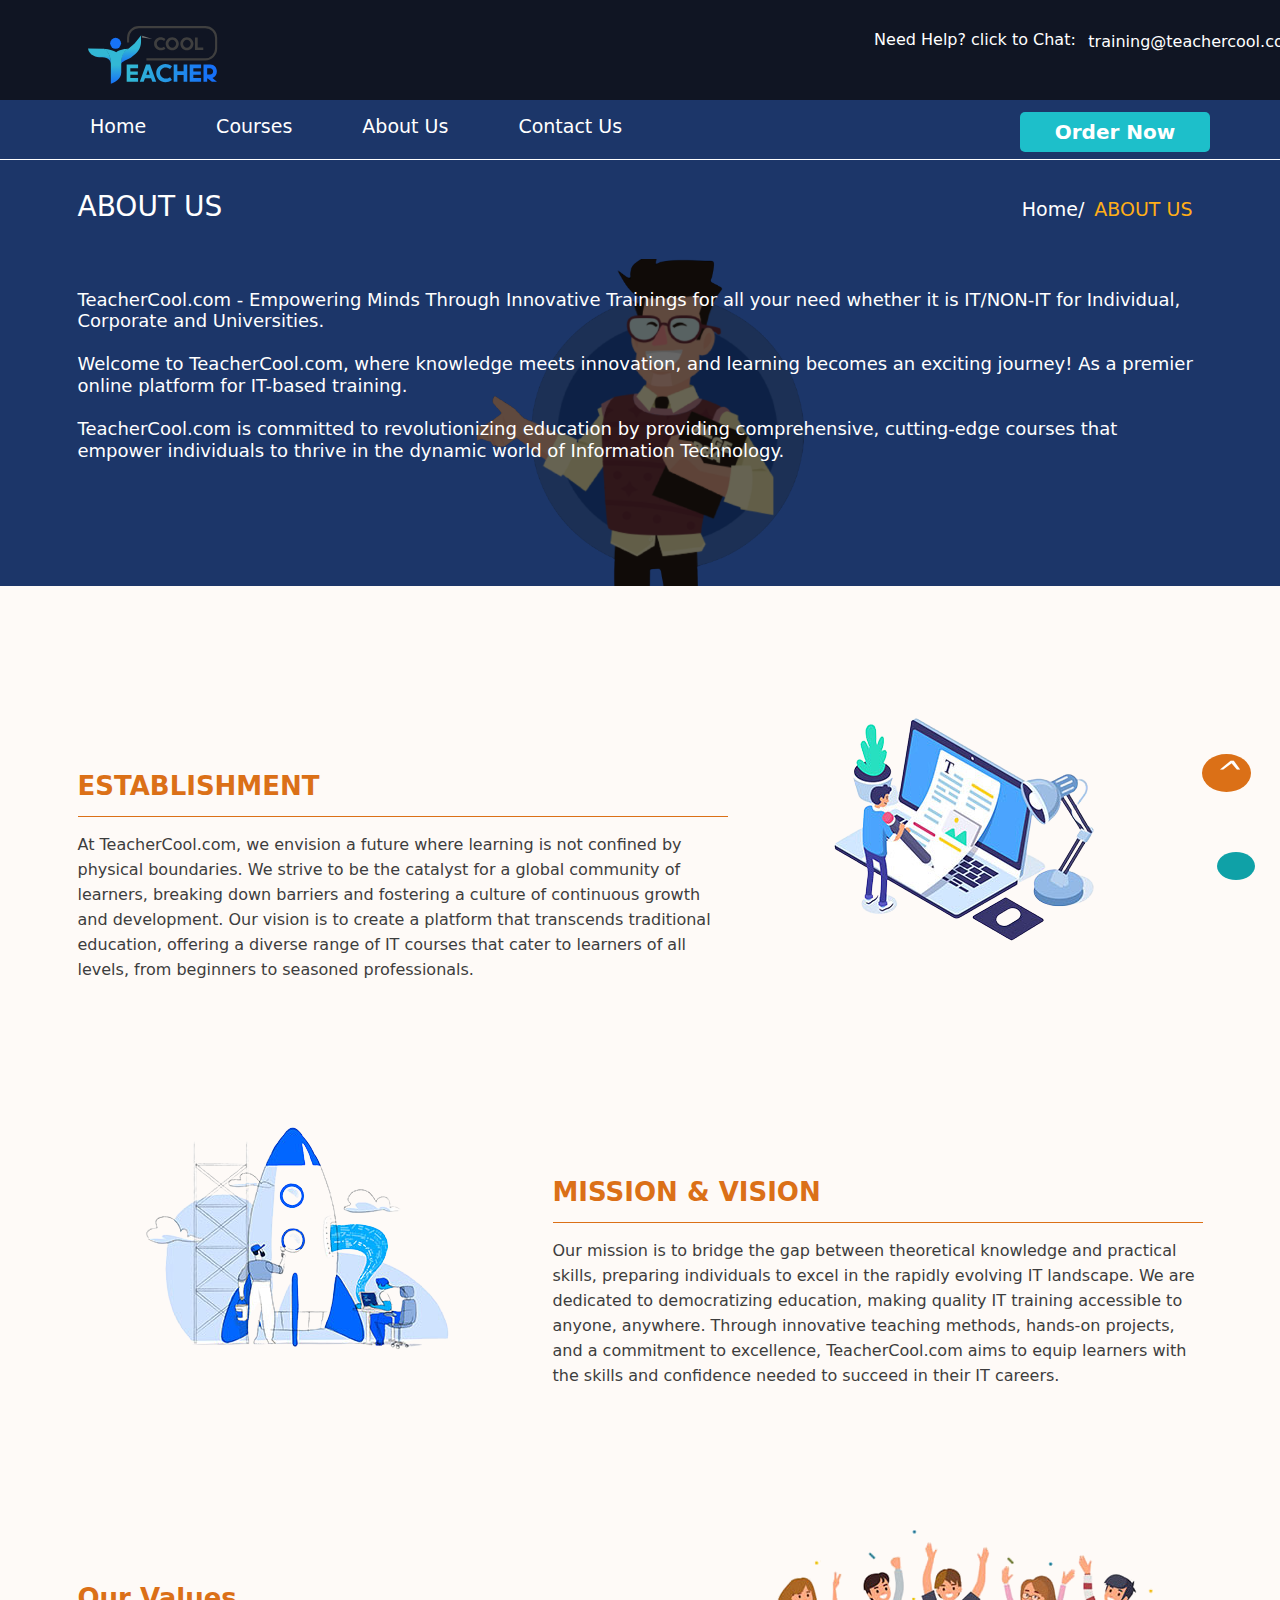
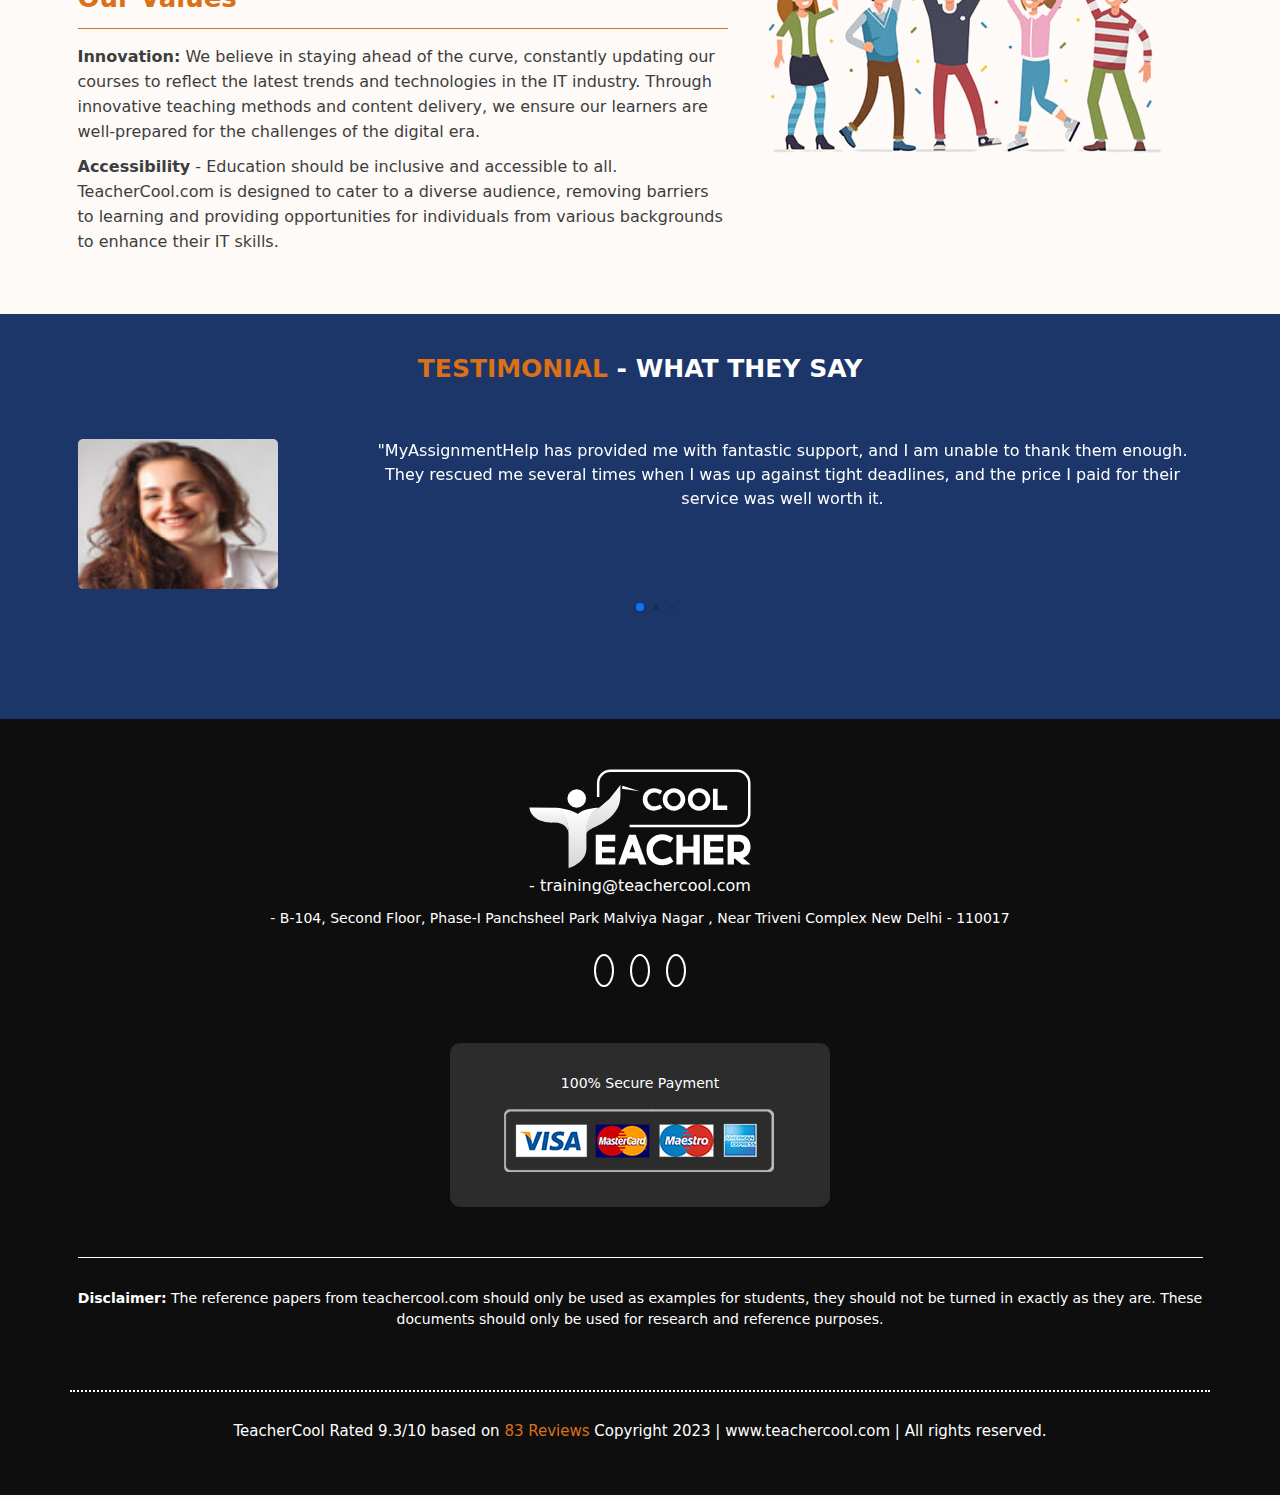
==== commit 894fc679: "new changes file" ====
--- a/about.html
+++ b/about.html
@@ -93,55 +93,48 @@
         </div>
       </div>
 <!-- offcannva  -->
-<div class="offcanvas offcanvas-start" data-bs-scroll="true" data-bs-backdrop="false" tabindex="-1" id="offcanvasScrolling" aria-labelledby="offcanvasScrollingLabel">
-  <div class="offcanvas-header">
-
-    <div class="d-md-block col-lg-8 topbarimg  "> 
-      <img src="images2/Untitled design (5).png" class="img-fluid" alt="">
-    </div>
-    <button data-bs-dismiss="offcanvas" aria-label="Close"><i class="fa-solid fa-xmark"></i></button>
-      </div>
-  <div class="offcanvas-body">
-    <ul class="navbar-nav container  mb-2 mb-lg-0">
-
-      <li class="nav-item dropdown">
-        <a class="nav-link dropdown-toggle" href="#" role="button" data-bs-toggle="dropdown"
-          aria-expanded="false">
-          SERVICES
-        </a>
-        <ul class="dropdown-menu">
-          <li><a class="dropdown-item"  onclick="essasy(this)"  href="" data-bs-toggle="modal" data-bs-target="#exampleModal">Assignment</a></li>
-          <li><a class="dropdown-item" id="essay" onclick="essasy(this)"    href="#" data-bs-toggle="modal" data-bs-target="#exampleModal" >Essay</a></li>
-          <li><a class="dropdown-item" id="caseStudy" onclick="essasy(this)"  href="#"  data-bs-toggle="modal" data-bs-target="#exampleModal" >Case Study</a></li>
-          <li><a class="dropdown-item" id="dissertationHelp" onclick="essasy(this)"  href="#"  data-bs-toggle="modal" data-bs-target="#exampleModal" >Dissertation Help</a></li>
-          <li><a class="dropdown-item" id="homework" onclick="essasy(this)" href="#"  data-bs-toggle="modal" data-bs-target="#exampleModal" >Homework</a></li>
-          <li><a class="dropdown-item" id="programmingHelp" onclick="essasy(this)" href="#"  data-bs-toggle="modal" data-bs-target="#exampleModal" >Programming Help</a></li>
-          <li><a class="dropdown-item" id="rearch" onclick="essasy(this)" href="#"  data-bs-toggle="modal" data-bs-target="#exampleModal" >Rearch</a></li>
-          <li><a class="dropdown-item" id="courseworkHelp" onclick="essasy(this)" href="#"  data-bs-toggle="modal" data-bs-target="#exampleModal" >Coursework Help</a></li>
-          <li><a class="dropdown-item" id="referencing" onclick="essasy(this)" href="#"  data-bs-toggle="modal" data-bs-target="#exampleModal" >Referencing</a></li>
-          <li><a class="dropdown-item" id="thesis" onclick="essasy(this)" href="#"  data-bs-toggle="modal" data-bs-target="#exampleModal" >Thesis</a></li>
-          <li><a class="dropdown-item" id="academic" onclick="essasy(this)" href="#"  data-bs-toggle="modal" data-bs-target="#exampleModal" >Academic</a></li>
-        </ul>
-      </li>
-      <!-- <li class="nav-item dropdown">
-  <a class="nav-link dropdown-toggle" href="#" role="button" data-bs-toggle="dropdown" aria-expanded="false">
-    ABOUT US
-  </a>
-  <ul class="dropdown-menu">
-    <li><a class="dropdown-item" href="#">Action</a></li>
-    <li><a class="dropdown-item" href="#">Another action</a></li>
+
+<div class="offcanvas offcanvas-start" data-bs-scroll="true" data-bs-backdrop="false" tabindex="-1"
+id="offcanvasScrolling" aria-labelledby="offcanvasScrollingLabel">
+<div class="offcanvas-header">
+
+  <div class="d-md-block col-lg-8 topbarimg  ">
+    <img src="images2/footer-logo-new.svg" class="img-fluid" alt="">
+  </div>
+  <button data-bs-dismiss="offcanvas" aria-label="Close"><i class="fa-solid fa-xmark"></i></button>
+</div>
+<div class="offcanvas-body">
+  <ul class="navbar-nav container  mb-2 mb-lg-0 m-5 ">
+
+    <li class="nav-item dropdown">
+      <a class="nav-link " href="index.html" role="button" aria-expanded="false">
+        Home
+      </a>
+    
+    </li>
+    <!-- <li class="nav-item dropdown">
+<a class="nav-link dropdown-toggle" href="#" role="button" data-bs-toggle="dropdown" aria-expanded="false">
+  ABOUT US
+</a>
+<ul class="dropdown-menu">
+  <li><a class="dropdown-item" href="#">Action</a></li>
+  <li><a class="dropdown-item" href="#">Another action</a></li>
+</ul>
+</li> -->
+<li class="nav-item">
+<a class="nav-link" href="index.html">Coures</a>
+</li>
+    <li class="nav-item">
+      <a class="nav-link" href="about.html">About Us</a>
+    </li>
+    <li class="nav-item">
+      <a class="nav-link" href="contact.html">Contact Us</a>
+    </li>
+
   </ul>
-</li> -->
-      <li class="nav-item">
-        <a class="nav-link" href="about.html">About Us</a>
-      </li>
-      <li class="nav-item">
-        <a class="nav-link" href="contact.html">Contact Us</a>
-      </li>
-
-    </ul>
-  </div>
-</div>
+</div>
+</div>
+<!-- end offcanva  ------------------------------------------------->
 
 
 
@@ -417,43 +410,54 @@
 <section class="footer">
   <div class="container">
     <div class="row">
-     <div class="col-sm-12">
-      <div class="col-sm logo">
-        <a href="index.html"><img src="images2/Untitled design (5).png" class="img-fluid" alt="">
-        </div>
-      <div class="col-sm mt-2">
-        <p><a href="mailto:training@teachercool.com"><i class="fa-solid fa-envelope"></i> - training@teachercool.com</a></p>
-      
-       
-      </div>
-      <div class="socialMedia mt-5">
-        <div class="row">
-          <div class="col">
-            <a href=""><i class="fa-brands fa-facebook-f"></i></a>
-            <a href=""><i class="fa-brands fa-linkedin-in"></i></a>
-            <a href=""><i class="fa-brands fa-instagram"></i></a>
-          </div>
-        </div>
-      </div>
-      <div class="row payment-img">
-        <div class="col-sm-4 content">
-          <p>100% Secure Payment</p>
-          <img src="images2/payment-options-sm.png" class="img-fluid" alt="">
-        </div>
-        </div>
-      </div>
-    </div>
+      <div class="col-sm-12">
+        <div class="col-sm logo">
+          <a href="index.html"><img src="images2/footer-logo-new.svg" class="img-fluid" alt="">
+          </a>
+        </div>
+        <div class="col-sm mt-2">
+          <p><a href="mailto:training@teachercool.com"><i class="fa-solid fa-envelope"></i> - training@teachercool.com</a></p>
+          <p> <span><i class="fa-solid fa-location-dot"></i></span> - B-104, Second Floor, Phase-I Panchsheel Park
+            Malviya Nagar ,
+            Near Triveni Complex New Delhi - 110017</p>
+
+        </div>
+        <div class="socialMedia mt-5">
+          <div class="row">
+            <div class="col">
+              <a href=""><i class="fa-brands fa-facebook-f"></i></a>
+              <a href=""><i class="fa-brands fa-linkedin-in"></i></a>
+              <a href=""><i class="fa-brands fa-instagram"></i></a>
+            </div>
+          </div>
+        </div>
+        <div class="row payment-img">
+          <div class="col-sm-4 content">
+            <p>100% Secure Payment</p>
+            <img src="images2/payment-options-sm.png" class="img-fluid" alt="">
+          </div>
+        </div>
+      </div>
+    </div>
+
     <div class="hr2"></div>
     <div class="row">
       <div class="col-sm mt-5">
-        <p><b>Disclaimer:</b> The reference papers from teachercool.com should only be used as examples for students, they should not be turned in exactly as they are. These documents should only be used for research and reference purposes.</p>
+        <p><b>Disclaimer:</b> The reference papers from teachercool.com should only be used as examples for students,
+          they should not be turned in exactly as they are. These documents should only be used for research and
+          reference purposes.</p>
+
       </div>
       <div class="hr"></div>
     </div>
+
     <div class="copyRight mt-5">
-      <h6>MyAssignmentHelpSupport Rated 9.3/10 based on <span>83 Reviews</span> Copyright 2023 | www.assignmenthelpsupport.com | All rights reserved.</h6>
-    </div>
+      <h6>TeacherCool Rated 9.3/10 based on <span>83 Reviews</span> Copyright 2023 |
+        www.teachercool.com | All rights reserved.</h6>
+    </div>
+
   </div>
+
 </section>
 
 
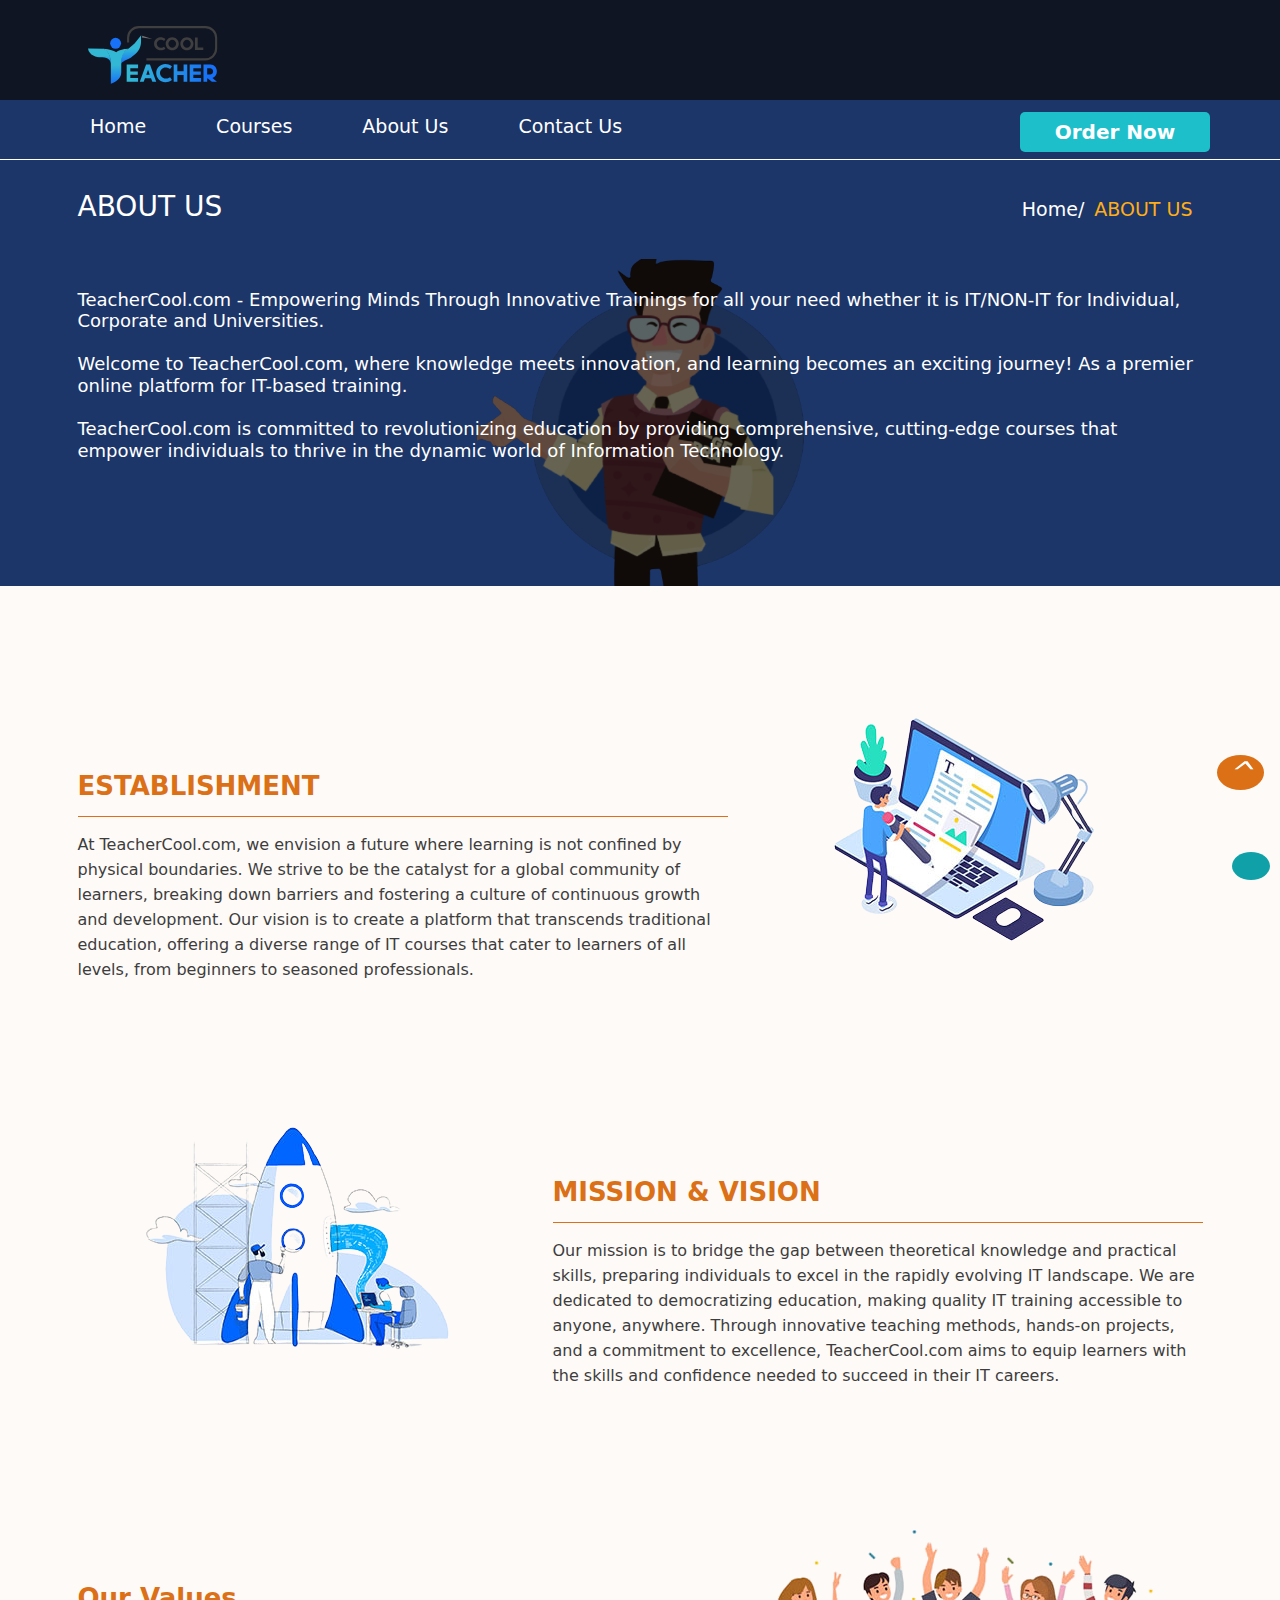
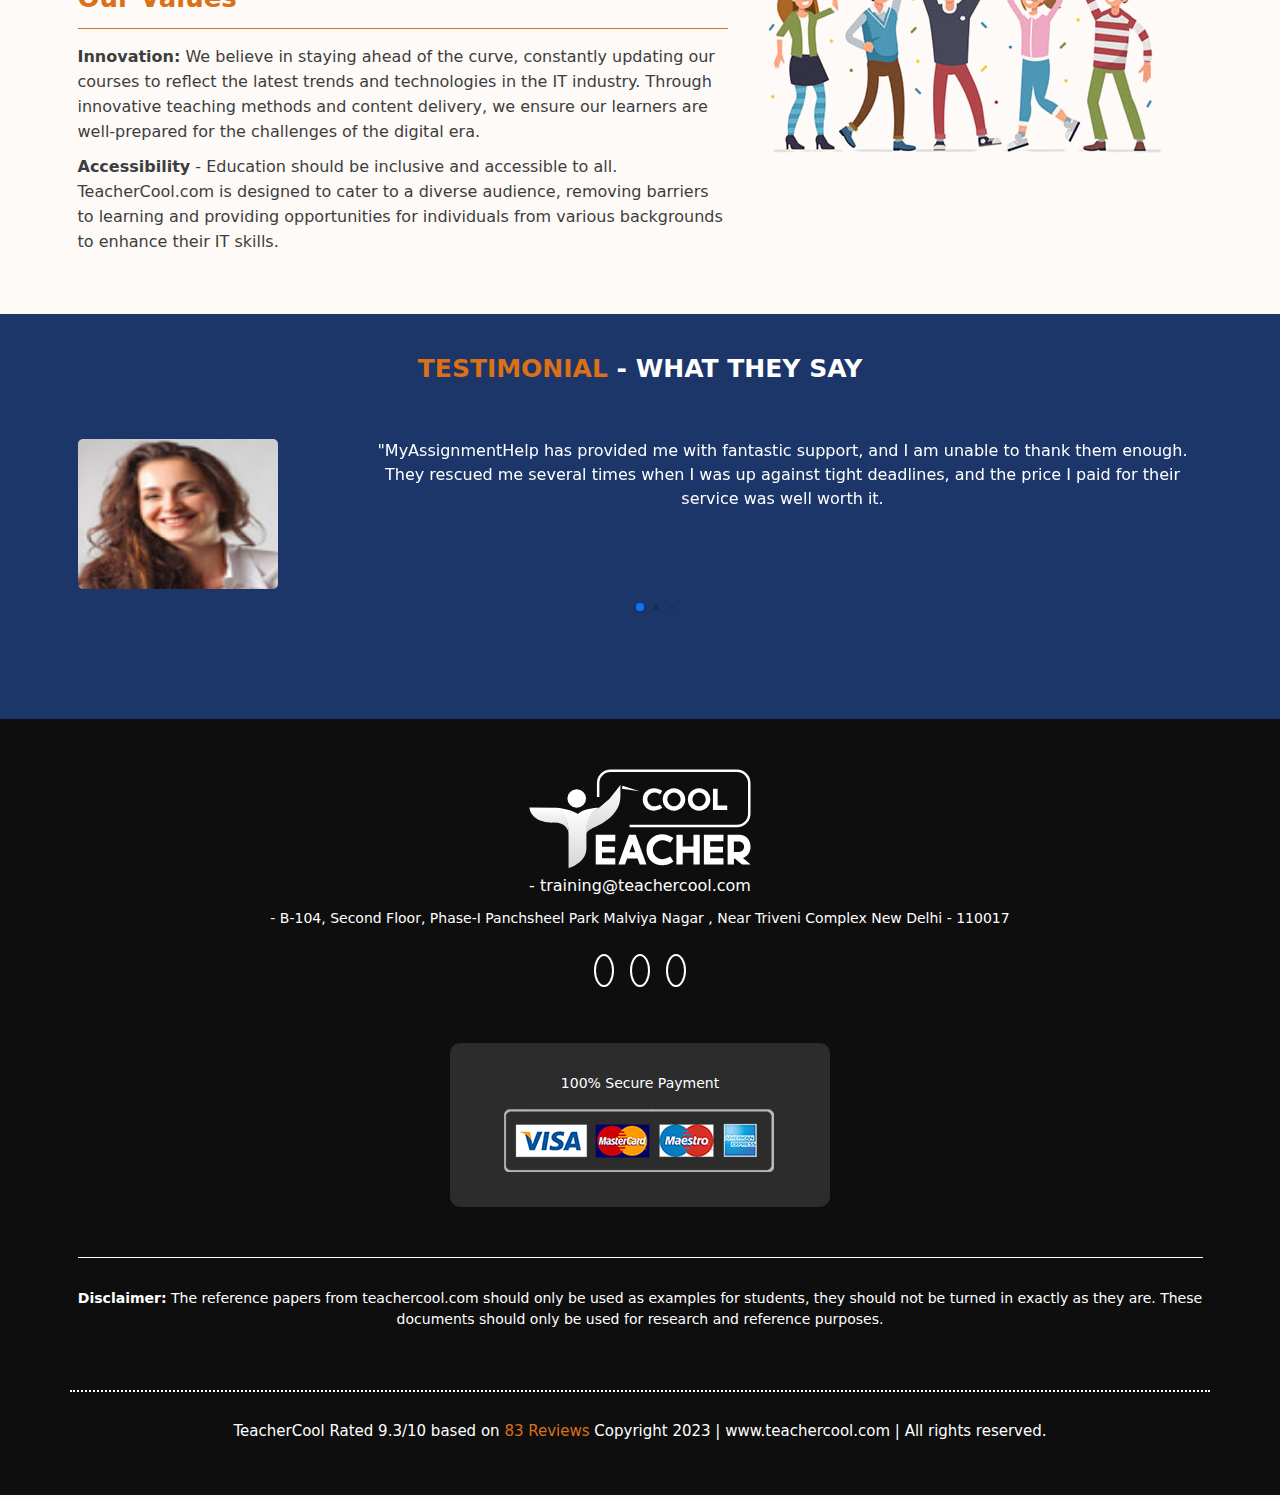
==== commit 212ced21: "changes" ====
--- a/about.html
+++ b/about.html
@@ -32,17 +32,23 @@
       <div class=" nav1 ">
         <div class="container">
           <div class="row  topbar  mt-3 ">
-            <div class="d-md-block col-lg-8 topbarimg  ">
+            <div class="col-sm-6 col-md-6 topbarimg d-flex  justify-content-md-start justify-content-center ">
               <div> <a href="index.html"><img src="images2/logo.svg" class="img-fluid" alt=""></a></div>
             </div>
-            <div class="col-lg-4 topbar-right me-auto mb-2 ">
+            <div class="col-sm-6 col-lg-6  topbar-right me-auto mb-2 ">
               <div class="row mt-2 nav1right">
-                <div class="col-md-8 col-lg-8 text-white mt-2 topbar-text  ">
-                  <h6>Need Help? click to Chat:</h6>
-                </div>
-                <div class="col-sm-12 col-md-4 col-lg-3 maila btn2 ">
-                  <a href="mailto:info@teachercool.com">training@teachercool.com</a>
-                </div>
+                <div
+                  class="socialMediatop text-white mt-2 topbar-text  d-flex align-items-center justify-content-md-end justify-content-center  gap-5 ">
+                  <!-- <h6>Need Help? click to Chat: </h6> -->
+                  <a href="#" class="socialMediaIcon "><i class="fa-brands fa-whatsapp "></i> </a>
+                  <a href="#" class="socialMediaIcon"><i class="fa-brands fa-facebook "></i> </a>
+                  <a href="#" class="socialMediaIcon"><i class="fa-brands fa-linkedin-in "></i> </a>
+                  <a href="#" class="socialMediaIcon"><i class="fa-brands fa-instagram "></i> </a>
+  
+                </div>
+                <!-- <div class="col-sm-12 col-md-4 col-lg-3 maila btn2 ">
+                  <a href="mailto:training@teachercool.com">training@teachercool.com </a>
+                </div> -->
               </div>
   
             </div>
--- a/style.css
+++ b/style.css
@@ -35,7 +35,7 @@
   padding-top: 1.3rem;
   position: fixed;
   bottom: 10rem;
-  right: 4rem;
+  right: 2.5rem;
   /* background-color: #bf000a; */
   width: 6rem;
   height: 6rem;
@@ -43,7 +43,7 @@
   z-index: 2;
 }
 #top-button i{
-  font-size: 3.2rem;
+  font-size: 3rem;
   font-weight: 400;
   background-color: var(--orange-dark);
   /* padding: 1.8rem 2rem 2rem 2rem; */
@@ -56,7 +56,7 @@
 .message{
   background-color:var(--sky-blue);
   position: fixed;
-  right: 2.5rem;
+  right: 1rem;
   bottom: 2rem;
   padding: 1.4rem 1.9rem 1.4rem 1.9rem;
   border-radius: 50%;
@@ -762,6 +762,24 @@
   font-weight: 500;
 }
 
+/* social media icon */
+.socialMediaIcon i{
+  font-size: 3.2rem;
+}
+.socialMediatop a:nth-child(1){
+  color: #25D366;
+}
+.socialMediatop a:nth-child(3){
+  color: #007fff;
+}
+.socialMediatop a:nth-child(2){
+  color: #0127d1;
+}
+.socialMediatop a:nth-child(4){
+color: #bd3b07
+}
+
+
 
 
 /* start footer  */
--- a/responsine.css
+++ b/responsine.css
@@ -11,9 +11,9 @@
         text-align: center;
         justify-content: center;
     }
-    .header {
+    /* .header {
       height: 130rem;
-    }
+    } */
     /* .topbar img{
         margin-left: 0;
       } */
@@ -22,7 +22,7 @@
       }
       .hero-section .order {
         display: flex;
-        flex-direction: column-reverse;
+        /* flex-direction: column-reverse; */
       }
 
       .hero-section .card input{
@@ -39,14 +39,12 @@
          flex-direction: row;
         gap: 0.5rem;
          }
-         .nav-pills .nav-link{
-          width: 100%;
-          }
+         .nav-pills{
+          border-bottom: none;
+         }
+       
          
-      .nav-pills .nav-link.active, .nav-pills .show>.nav-link {
-        width: 100%;
-
-        }
+     
         .navTabs  button{
           margin: 0 1.5rem 0 0;
         }
@@ -151,25 +149,15 @@
         padding-left: 0;
         padding-right: 0;
       }
-      .header {
+      /* .header {
         height: 140rem;
-      }
+      } */
       .tabButtons{
         position: relative;
         right: 5rem;
       }
-      .nav-pills .nav-link{
-        width: 100%;
-        font-size: 1.6rem;
-        padding: 1rem 0.2rem 1rem 0.2rem;
-
-        }
-        .nav-pills .nav-link.active, .nav-pills .show>.nav-link {
-          width: 100%;
-          font-size: 1.6rem;
-          padding: 1rem 0.2rem 1rem 0.2rem;
-  
-          }
+    
+       
 
           .navTabs  button{
             margin: 0 0.5rem 0 0;
@@ -238,19 +226,28 @@
            
           } 
           .head h2{
-            font-size: 2.6rem;
+            font-size: 2.3rem;
           }
           .onlineAssignment h2{
             font-size: 1.5rem;
             font-weight: 800;
             color: var(--orange-dark);
           }
+
+          .beginnerCourse{
+            display: flex;
+            flex-direction: column;
+          }
+          .tabIMg img{
+            height: 280px;
+          
+          }
         
   }
   @media screen and (max-width: 375px) {
-    .header {
+    /* .header {
       height: 145rem;
-    }
+    } */
     .hero-section li{
       font-size: 1.6rem;
 
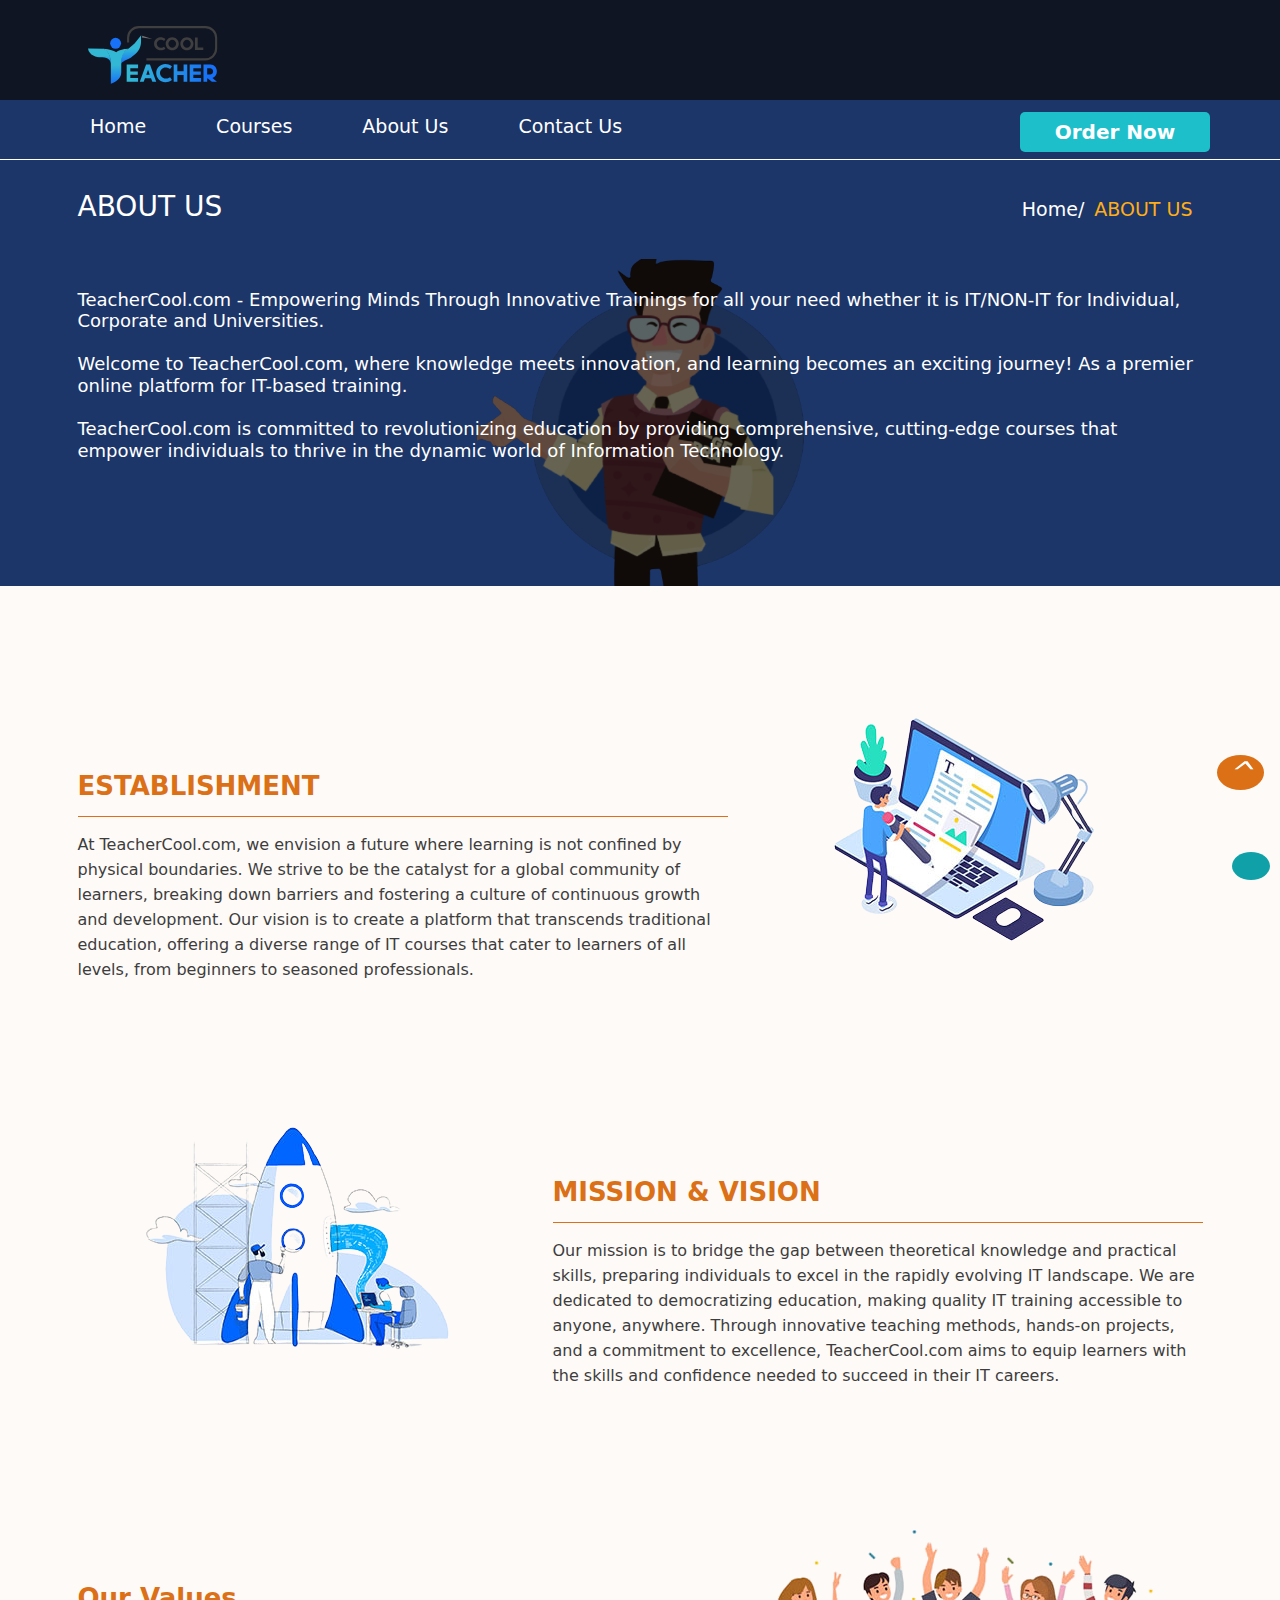
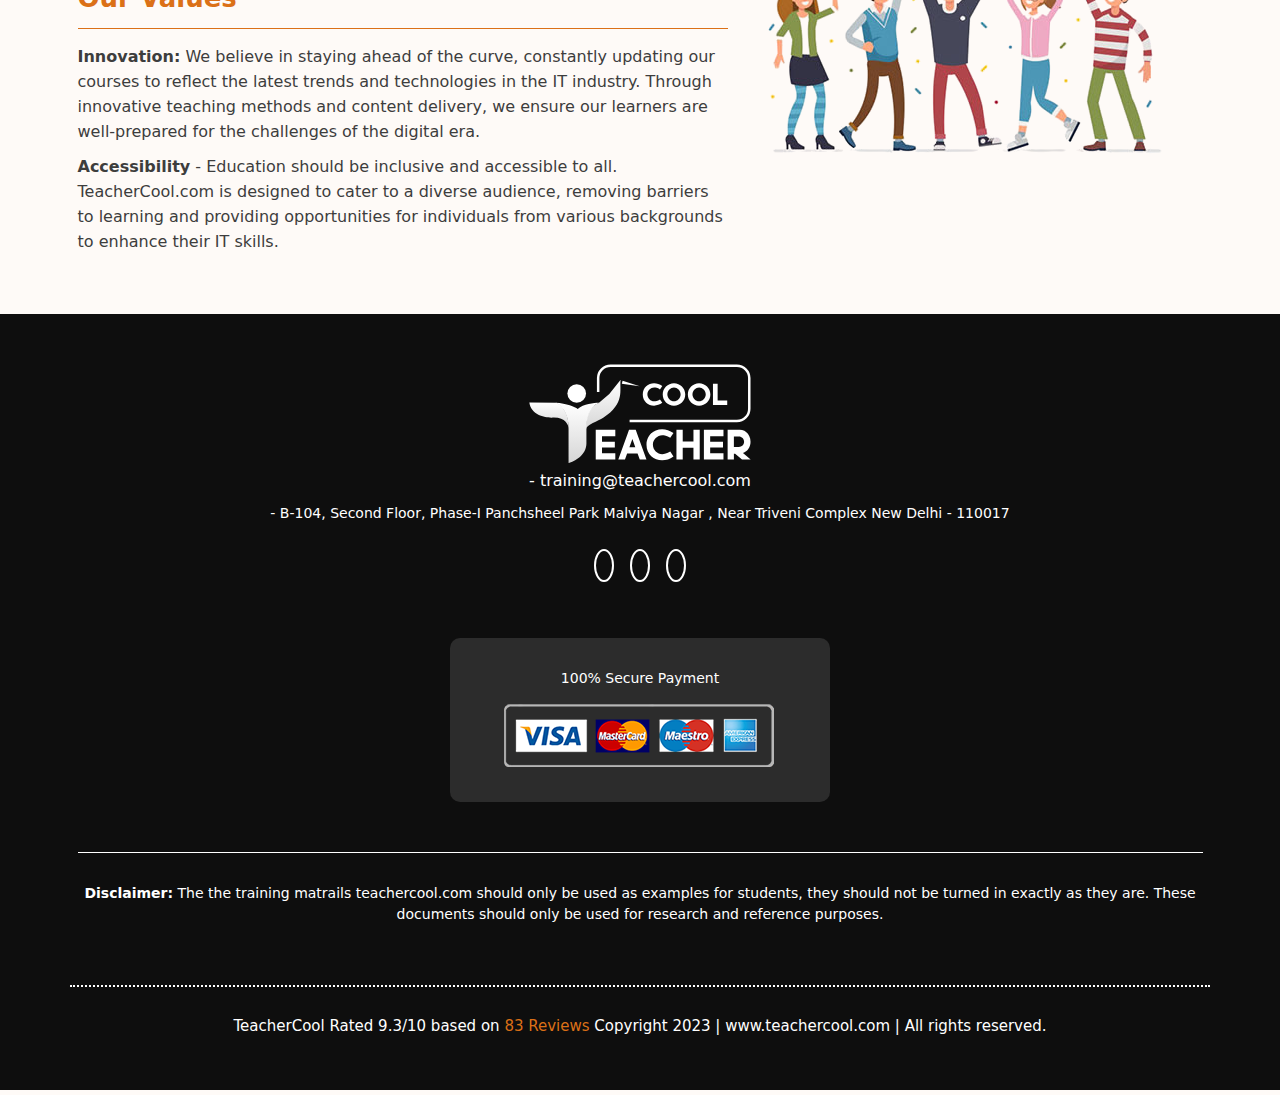
==== commit f1a1bd22: "new changes" ====
--- a/about.html
+++ b/about.html
@@ -1,124 +1,135 @@
 <!doctype html>
-<html lang="en"  dir="ltr">
-  <head>
-    <meta charset="utf-8">
-    <meta name="viewport" content="width=device-width, initial-scale=1">
-    <meta name="description" content="Looking for reliable assignment help in Australia? TeacherCool is your trusted source for expert assistance with management assignments, university coursework, and homework. Our assignment help experts are here to ensure your academic success. Contact us today!">
-    <meta name="author" content="Łukasz Holeczek">
-    <meta name="keyword" content="assignment help australia, management assignment, university assignment, help assignment, homework help, university assignment help, assignment help experts, writing service, homework help, management assignment help, assignment help business, help assignment.">
-  
-    
-    <!-- Bootstrap CSS -->
-   <link rel="stylesheet" href="https://cdn.jsdelivr.net/npm/bootstrap@5.3.2/dist/css/bootstrap.min.css">
-   <link rel="stylesheet" href="https://cdn.jsdelivr.net/npm/swiper@10/swiper-bundle.min.css" />
-   <!-- fontawesome icon  -->
-  <link rel="stylesheet" href="https://cdnjs.cloudflare.com/ajax/libs/font-awesome/6.4.2/css/all.min.css" integrity="sha512-z3gLpd7yknf1YoNbCzqRKc4qyor8gaKU1qmn+CShxbuBusANI9QpRohGBreCFkKxLhei6S9CQXFEbbKuqLg0DA==" crossorigin="anonymous" referrerpolicy="no-referrer" />
-   <!-- sendgrid cdn  -->
-   <script src="https://cdn.sendgrid.com/js/d3c20b0a-19a7-4469-88c3-2d5fb027ae3c/sendgrid.js"></script>  
-     <!-- Google tag (gtag.js) -->
-<script async src="https://www.googletagmanager.com/gtag/js?id=G-H534MSNVQH"></script>
-  
+<html lang="en" dir="ltr">
+
+<head>
+  <meta charset="utf-8">
+  <meta name="viewport" content="width=device-width, initial-scale=1">
+  <meta name="description"
+    content="Looking for reliable assignment help in Australia? TeacherCool is your trusted source for expert assistance with management assignments, university coursework, and homework. Our assignment help experts are here to ensure your academic success. Contact us today!">
+  <meta name="author" content="Łukasz Holeczek">
+  <meta name="keyword"
+    content="assignment help australia, management assignment, university assignment, help assignment, homework help, university assignment help, assignment help experts, writing service, homework help, management assignment help, assignment help business, help assignment.">
+
+
+  <!-- Bootstrap CSS -->
+  <link rel="stylesheet" href="https://cdn.jsdelivr.net/npm/bootstrap@5.3.2/dist/css/bootstrap.min.css">
+  <link rel="stylesheet" href="https://cdn.jsdelivr.net/npm/swiper@10/swiper-bundle.min.css" />
+  <!-- fontawesome icon  -->
+  <link rel="stylesheet" href="https://cdnjs.cloudflare.com/ajax/libs/font-awesome/6.4.2/css/all.min.css"
+    integrity="sha512-z3gLpd7yknf1YoNbCzqRKc4qyor8gaKU1qmn+CShxbuBusANI9QpRohGBreCFkKxLhei6S9CQXFEbbKuqLg0DA=="
+    crossorigin="anonymous" referrerpolicy="no-referrer" />
+  <!-- sendgrid cdn  -->
+  <script src="https://cdn.sendgrid.com/js/d3c20b0a-19a7-4469-88c3-2d5fb027ae3c/sendgrid.js"></script>
+  <!-- Google tag (gtag.js) -->
+  <script async src="https://www.googletagmanager.com/gtag/js?id=G-H534MSNVQH"></script>
+
   <!-- custom css  -->
-    <link rel="stylesheet" href="style.css">
-    <link rel="stylesheet" href="responsine.css">
-    <link rel="stylesheet" href="swiper.css">
-    <link rel="stylesheet" href="contact.css">
-    <title>MyAssignmentHelpSupport - Assignment Help Australia - Best Assignment Writing Service Online</title>
-
-  </head>
-  <body>
-    <div class="header-contact">
-      <!-- navbar-1  -->
-      <div class=" nav1 ">
-        <div class="container">
-          <div class="row  topbar  mt-3 ">
-            <div class="col-sm-6 col-md-6 topbarimg d-flex  justify-content-md-start justify-content-center ">
-              <div> <a href="index.html"><img src="images2/logo.svg" class="img-fluid" alt=""></a></div>
-            </div>
-            <div class="col-sm-6 col-lg-6  topbar-right me-auto mb-2 ">
-              <div class="row mt-2 nav1right">
-                <div
-                  class="socialMediatop text-white mt-2 topbar-text  d-flex align-items-center justify-content-md-end justify-content-center  gap-5 ">
-                  <!-- <h6>Need Help? click to Chat: </h6> -->
-                  <a href="#" class="socialMediaIcon "><i class="fa-brands fa-whatsapp "></i> </a>
-                  <a href="#" class="socialMediaIcon"><i class="fa-brands fa-facebook "></i> </a>
-                  <a href="#" class="socialMediaIcon"><i class="fa-brands fa-linkedin-in "></i> </a>
-                  <a href="#" class="socialMediaIcon"><i class="fa-brands fa-instagram "></i> </a>
-  
+  <link rel="stylesheet" href="style.css">
+  <link rel="stylesheet" href="responsine.css">
+  <link rel="stylesheet" href="swiper.css">
+  <link rel="stylesheet" href="contact.css">
+  <title>MyAssignmentHelpSupport - Assignment Help Australia - Best Assignment Writing Service Online</title>
+
+</head>
+
+<body>
+  <div class="header-contact">
+    <!-- navbar-1  -->
+    <div class=" nav1 ">
+      <div class="container">
+        <div class="row  topbar  mt-3 ">
+          <div class="col-sm-6 col-md-6 topbarimg d-flex  justify-content-md-start justify-content-center ">
+            <div> <a href="index.html"><img src="images2/logo.svg" class="img-fluid" alt=""></a></div>
+          </div>
+          <div class="col-sm-6 col-lg-6  topbar-right me-auto mb-2 ">
+            <div class="row mt-2 nav1right">
+              <div
+                class="socialMediatop text-white mt-2 topbar-text  d-flex align-items-center justify-content-md-end justify-content-center  gap-5 ">
+                <!-- <h6>Need Help? click to Chat: </h6> -->
+                <a class="socialMediaIcon" href="https://api.whatsapp.com/send?phone=918595903939" target="_blank"><i
+                    class="fa-brands fa-whatsapp "></i></a>
+                <a href="mailto:training@teachercool.com" class="socialMediaIcon"><i class="fa-solid fa-envelope"></i>
+                </a>
+
+                <!-- <a href="#" class="socialMediaIcon"><i class="fa-brands fa-facebook "></i> </a>
+                <a href="#" class="socialMediaIcon"><i class="fa-brands fa-linkedin-in "></i> </a>
+                <a href="#" class="socialMediaIcon"><i class="fa-brands fa-instagram "></i> </a> -->
+
+
+              </div>
+              <!-- <div class="col-sm-12 col-md-4 col-lg-3 maila btn2 ">
+                <a href="mailto:training@teachercool.com">training@teachercool.com </a>
+              </div> -->
+            </div>
+
+          </div>
+        </div>
+      </div>
+    </div>
+    <!-- Nabar 2 -->
+    <div class="navbar2">
+      <div class="container">
+        <div class="row">
+          <div class="col-sm-3 col-md-6 col-lg-8 navicon">
+            <nav class="navbar navbar-expand-lg ">
+              <div class="container-fluid">
+                <!-- <a class="navbar-brand" href="#">Navbar</a> -->
+                <button class="navbar-toggler" type="button" data-bs-toggle="offcanvas"
+                  data-bs-target="#offcanvasScrolling" aria-controls="offcanvasScrolling">
+                  <!-- <span class="navbar-toggler-icon"></span> -->
+                  <span><i class="fa-solid fa-bars"></i></span>
+                </button>
+
+                <div class="collapse navbar-collapse " id="navbarSupportedContent">
+                  <ul class="navbar-nav container  mb-2 mb-lg-0">
+
+                    <li class="nav-item dropdown">
+                      <a class="nav-link " href="index.html" role="button">Home</a>
+
+                    </li>
+
+                    <li class="nav-item">
+                      <a class="nav-link" href="index.html">Courses</a>
+                    </li>
+                    <li class="nav-item">
+                      <a class="nav-link" href="about.html">About Us</a>
+                    </li>
+
+                    <li class="nav-item">
+                      <a class="nav-link" href="contact.html">Contact Us</a>
+                    </li>
+
+                  </ul>
                 </div>
-                <!-- <div class="col-sm-12 col-md-4 col-lg-3 maila btn2 ">
-                  <a href="mailto:training@teachercool.com">training@teachercool.com </a>
-                </div> -->
-              </div>
-  
-            </div>
-          </div>
-        </div>
-      </div>
-      <!-- Nabar 2 -->
-      <div class="navbar2">
-        <div class="container">
-          <div class="row">
-            <div class="col-sm-3 col-md-6 col-lg-8 navicon">
-              <nav class="navbar navbar-expand-lg ">
-                <div class="container-fluid">
-                  <!-- <a class="navbar-brand" href="#">Navbar</a> -->
-                  <button class="navbar-toggler" type="button" data-bs-toggle="offcanvas"
-                    data-bs-target="#offcanvasScrolling" aria-controls="offcanvasScrolling">
-                    <!-- <span class="navbar-toggler-icon"></span> -->
-                    <span><i class="fa-solid fa-bars"></i></span>
-                  </button>
-  
-                  <div class="collapse navbar-collapse " id="navbarSupportedContent">
-                    <ul class="navbar-nav container  mb-2 mb-lg-0">
-  
-                      <li class="nav-item dropdown">
-                        <a class="nav-link " href="index.html" role="button">Home</a>
-                      
-                      </li>
-                 
-                      <li class="nav-item">
-                        <a class="nav-link" href="index.html">Courses</a>
-                      </li>
-                      <li class="nav-item">
-                        <a class="nav-link" href="about.html">About Us</a>
-                      </li>
-  
-                      <li class="nav-item">
-                        <a class="nav-link" href="contact.html">Contact Us</a>
-                      </li>
-  
-                    </ul>
-                  </div>
-              </nav>
-            </div>
-            <div class="col-sm-3 col-lg-2 navbar-nav ms-auto mb-2 btn1 ">
-              <a href="#" class=" ">Order Now</a>
-            </div>
-          </div>
-        </div>
-      </div>
-<!-- offcannva  -->
-
-<div class="offcanvas offcanvas-start" data-bs-scroll="true" data-bs-backdrop="false" tabindex="-1"
-id="offcanvasScrolling" aria-labelledby="offcanvasScrollingLabel">
-<div class="offcanvas-header">
-
-  <div class="d-md-block col-lg-8 topbarimg  ">
-    <img src="images2/footer-logo-new.svg" class="img-fluid" alt="">
-  </div>
-  <button data-bs-dismiss="offcanvas" aria-label="Close"><i class="fa-solid fa-xmark"></i></button>
-</div>
-<div class="offcanvas-body">
-  <ul class="navbar-nav container  mb-2 mb-lg-0 m-5 ">
-
-    <li class="nav-item dropdown">
-      <a class="nav-link " href="index.html" role="button" aria-expanded="false">
-        Home
-      </a>
-    
-    </li>
-    <!-- <li class="nav-item dropdown">
+            </nav>
+          </div>
+          <div class="col-sm-3 col-lg-2 navbar-nav ms-auto mb-2 btn1 ">
+            <a href="contact.html" class=" ">Order Now</a>
+          </div>
+        </div>
+      </div>
+    </div>
+    <!-- offcannva  -->
+
+    <div class="offcanvas offcanvas-start" data-bs-scroll="true" data-bs-backdrop="false" tabindex="-1"
+      id="offcanvasScrolling" aria-labelledby="offcanvasScrollingLabel">
+      <div class="offcanvas-header">
+
+        <div class="d-md-block col-lg-8 topbarimg  ">
+          <img src="images2/footer-logo-new.svg" class="img-fluid" alt="">
+        </div>
+        <button data-bs-dismiss="offcanvas" aria-label="Close"><i class="fa-solid fa-xmark"></i></button>
+      </div>
+      <div class="offcanvas-body">
+        <ul class="navbar-nav container  mb-2 mb-lg-0 m-5 ">
+
+          <li class="nav-item dropdown">
+            <a class="nav-link " href="index.html" role="button" aria-expanded="false">
+              Home
+            </a>
+
+          </li>
+          <!-- <li class="nav-item dropdown">
 <a class="nav-link dropdown-toggle" href="#" role="button" data-bs-toggle="dropdown" aria-expanded="false">
   ABOUT US
 </a>
@@ -127,371 +138,314 @@
   <li><a class="dropdown-item" href="#">Another action</a></li>
 </ul>
 </li> -->
-<li class="nav-item">
-<a class="nav-link" href="index.html">Coures</a>
-</li>
-    <li class="nav-item">
-      <a class="nav-link" href="about.html">About Us</a>
-    </li>
-    <li class="nav-item">
-      <a class="nav-link" href="contact.html">Contact Us</a>
-    </li>
-
-  </ul>
-</div>
-</div>
-<!-- end offcanva  ------------------------------------------------->
-
-
-
-<!-- Modal -->
-<div class="modal fade" id="exampleModal" tabindex="-1" aria-labelledby="exampleModalLabel" aria-hidden="true">
-  <div class="modal-dialog ">
-    <div class="modal-content">
-      <div class="container">
-        <div class="row ">
-          <div class="col-sm-12 text-end">
-            <button type="submit" class="btn-close" data-bs-dismiss="modal" aria-label="Close"></button>
-          </div>
-          <div class="col-sm text-center">
-            <h3 id="servicesHeading" >Assignment Help Support</h3>
-          </div>
-          <div class="row">
-            <div class="col">
-              <div class="form mt-4">
-                <!-- form 1 --------------------------- -->
-                <form id="email-form-2">
-                  <div class="mb-4">
-                    <label for="">Feeling stuck with a subject that you do not like?</label>
-                    <select name="category" class="form-select" required>
-                      <option value="">category</option>
-                      <option value="1">IT Coding</option>
-                      <option value="2">IT </option>
-                      <option value="3">NON-IT</option>
-                      <option value="3">Other</option>
-                    </select>
-                  </div>
-
-                  <div class="col mb-2 d-lg-flex gap-4">
-                    <div class="mb-4 w-100">
-                      <label for="" class="form-label">Email</label>
-                      <input type="email" name="email" class="form-control" placeholder="Enter email" required>
-                    </div>
-
-                    <div class="mb-4 w-100">
-                      <label for="" class="form-label">Contact Number</label>
-                      <input type="text" name="contact" class="form-control" placeholder="enter contact no.">
-                    </div>
-
-                  </div>
-
-                  <div class="col mb-2 d-lg-flex gap-4">
-                    <div class="mb-4 w-100">
-                      <label for="" class="form-label">Which subject would you like to discuss?</label>
-                      <input type="text" name="subject" class="form-control" placeholder="Subject">
-                    </div>
-                    <div class="mb-4 w-100">
-                      <label for="" class="form-label">No. of Words</label>
-                      <input type="text" name="word_count" class="form-control" placeholder="Word Count">
-                    </div>
-                  </div>
-
-                  <div class="mb-4">
-                    <label for="" class="form-label">Question?</label>
-                    <textarea name="question" class="form-control" placeholder="What can we help you?"
-                      required></textarea>
-                  </div>
-                  <div class="mb-4">
-                    <label for="" class="form-label">Description</label>
-                    <textarea name="description" rows="3" class="form-control" placeholder="Description"
-                      required></textarea>
-                  </div>
-
-
-                  <div class="col mb-2 d-lg-flex gap-4">
-                    <div class="mb-4 w-100">
-                      <label for="" class="form-label">Assignment Attechment</label>
-                      <input type="file" name="assignment_attachment" class="form-control" accept=".pdf,.doc,.docx" />
-                      <h5 class="mt-3">Only doc,docx,msword,zip and pdf file type allowe</h5>
-                    </div>
-                    <div class="mb-4  w-100">
-                      <label for="" class="form-label">Deadline</label>
-                      <input type="date" name="due_date" class="form-control" required>
-                    </div>
-                  </div>
-                  <button type="submit" class="send-button">Send Expert</button>
-                </form>
-                <!--  -->
-
+          <li class="nav-item">
+            <a class="nav-link" href="index.html">Coures</a>
+          </li>
+          <li class="nav-item">
+            <a class="nav-link" href="about.html">About Us</a>
+          </li>
+          <li class="nav-item">
+            <a class="nav-link" href="contact.html">Contact Us</a>
+          </li>
+
+        </ul>
+      </div>
+    </div>
+    <!-- end offcanva  ------------------------------------------------->
+
+
+
+    <!-- Modal -->
+    <div class="modal fade" id="exampleModal" tabindex="-1" aria-labelledby="exampleModalLabel" aria-hidden="true">
+      <div class="modal-dialog ">
+        <div class="modal-content">
+          <div class="container">
+            <div class="row ">
+              <div class="col-sm-12 text-end">
+                <button type="submit" class="btn-close" data-bs-dismiss="modal" aria-label="Close"></button>
               </div>
-            </div>
-          </div>
-
-        </div>
-      </div>
-    </div>
-
-
-  </div>
-</div>
-</div>
-
-
-<!-- start contact hero seciton  -->
-<section class="contact ">
-    <div class="container">
-        <div class="row">
-            <div class="col-lg-6  text-lg-start text-md-start text-sm-center">
-                <h1>ABOUT US</h1>
-            </div>
-            <div class="col-lg-6 d-md-block text-lg-start text-md-center text-sm-center">
-                <ul class="navbar-nav flex-row text-end justify-content-lg-end justify-content-md-end justify-content-sm-center">
-                    <li class="nav-item">
-                        <a class="nav-link" href="index.html">Home/</a>
-                      </li>
-                    <li class="nav-item">
-                     <a class="nav-link" style="color: rgb(255, 174, 23);">ABOUT US</a>
-                    </li>
-                  </ul>
-            </div>
-
-        </div>
-    </div>
-</section>
-<!-- end contact hero seciton  -->
-
-<section class="about">
-    <div class="container">
-        <div class="row">
-            <div class="col-sm">
-                <h3>  TeacherCool.com -  Empowering Minds Through Innovative Trainings for all your need whether it is IT/NON-IT for Individual, Corporate and Universities.
-                    <br> <br>Welcome to TeacherCool.com, where knowledge meets innovation, and learning becomes an exciting journey! As a premier online platform for IT-based training.
-                    <br><br>TeacherCool.com is committed to revolutionizing education by providing comprehensive, cutting-edge courses that empower individuals to thrive in the dynamic world of Information Technology.
-                    </h3>
-
-            </div>
-        </div>
-    </div>
-</section>
-
-<section class="about-content">
-    <div class="container">
-        <div class="row rowmargin ">
-          <div class="col-lg-7 col-md-7 d-sm-block d-block order-lg-1 order-md-1  order-sm-2">
-           <div class="row">
-            <div class="col-sm">
-                    <h2 class="hr3 mb-4" >ESTABLISHMENT</h2>
-                    <p>At TeacherCool.com, we envision a future where learning is not confined by physical boundaries. We strive to be the catalyst for a global community of learners, breaking down barriers and fostering a culture of continuous growth and development. Our vision is to create a platform that transcends traditional education, offering a diverse range of IT courses that cater to learners of all levels, from beginners to seasoned professionals.
-                    </p>
-            </div>
-           </div>
-          </div>
-          <div class="col-lg-5 col-md-5 d-sm-block d-block  about-img  order-sm-1">
-            <img src="images2/about/asset2.png" class="img-fluid" alt="">
-          </div>
-        </div>
-        <!--  -->
-        <div class="row rowmargin ">
-            <div class="col-lg-5 col-md-5 d-sm-block d-block ">
-                <img src="images2/about/asset3.png" class="img-fluid" alt="">
-            </div>
-            <div class="col-lg-7 col-md-7 d-sm-block d-block about-img">
-            
-              <div class="col-sm">
-                      <h2 class="hr3 mb-4" >MISSION & VISION</h2>
-                      <p>
-                        Our mission is to bridge the gap between theoretical knowledge and practical skills, preparing individuals to excel in the rapidly evolving IT landscape. We are dedicated to democratizing education, making quality IT training accessible to anyone, anywhere. Through innovative teaching methods, hands-on projects, and a commitment to excellence, TeacherCool.com aims to equip learners with the skills and confidence needed to succeed in their IT careers.
-                      </p>
+              <div class="col-sm text-center">
+                <h3 id="servicesHeading">Training Support</h3>
               </div>
-             </div>
-            </div>
-            <!--  -->
-            <div class="row rowmargin ">
-                <div class="col-lg-7 col-md-7 d-sm-block d-block">
-                 <div class="row">
-                  <div class="col-sm">
-                          <h2 class="hr3 mb-4">Our Values</h2>
-                          <p><b>Innovation:</b> We believe in staying ahead of the curve, constantly updating our courses to reflect the latest trends and technologies in the IT industry. Through innovative teaching methods and content delivery, we ensure our learners are well-prepared for the challenges of the digital era.</p>
-                          <p>
-                            <b>Accessibility</b> - Education should be inclusive and accessible to all. TeacherCool.com is designed to cater to a diverse audience, removing barriers to learning and providing opportunities for individuals from various backgrounds to enhance their IT skills.
-                          </p>
-                        
-                  </div>
-                 </div>
-                </div>
-                <div class="col-lg-5 col-md-5 d-sm-block d-block  about-img d-flex  justify-content-center ">
-                  <div class="d-flex align-items-center">
-                    <img src="images2/about/asset4.png" class="img-fluid" alt="">
+              <div class="row">
+                <div class="col">
+                  <div class="form mt-4">
+                    <!-- form 1 --------------------------- -->
+                    <form id="email-form-2">
+                      <div class="mb-4">
+                        <label for="">Feeling stuck with a subject that you do not like?</label>
+                        <select name="category" class="form-select" required>
+                          <option value="">category</option>
+                          <option value="1">IT Coding</option>
+                          <option value="2">IT </option>
+                          <option value="3">NON-IT</option>
+                          <option value="3">Other</option>
+                        </select>
+                      </div>
+
+                      <div class="col mb-2 d-lg-flex gap-4">
+                        <div class="mb-4 w-100">
+                          <label for="" class="form-label">Email</label>
+                          <input type="email" name="email" class="form-control" placeholder="Enter email" required>
+                        </div>
+
+                        <div class="mb-4 w-100">
+                          <label for="" class="form-label">Contact Number</label>
+                          <input type="text" name="contact" class="form-control" placeholder="enter contact no.">
+                        </div>
+
+                      </div>
+
+                      <div class="col mb-2 d-lg-flex gap-4">
+                        <div class="mb-4 w-100">
+                          <label for="" class="form-label">Which subject would you like to discuss?</label>
+                          <input type="text" name="subject" class="form-control" placeholder="Subject">
+                        </div>
+                        <div class="mb-4 w-100">
+                          <label for="" class="form-label">No. of Words</label>
+                          <input type="text" name="word_count" class="form-control" placeholder="Word Count">
+                        </div>
+                      </div>
+
+                      <div class="mb-4">
+                        <label for="" class="form-label">Question?</label>
+                        <textarea name="question" class="form-control" placeholder="What can we help you?"
+                          required></textarea>
+                      </div>
+                      <div class="mb-4">
+                        <label for="" class="form-label">Description</label>
+                        <textarea name="description" rows="3" class="form-control" placeholder="Description"
+                          required></textarea>
+                      </div>
+
+
+                      <div class="col mb-2 d-lg-flex gap-4">
+                        <div class="mb-4 w-100">
+                          <label for="" class="form-label">Assignment Attechment</label>
+                          <input type="file" name="assignment_attachment" class="form-control"
+                            accept=".pdf,.doc,.docx" />
+                          <h5 class="mt-3">Only doc,docx,msword,zip and pdf file type allowe</h5>
+                        </div>
+                        <div class="mb-4  w-100">
+                          <label for="" class="form-label">Deadline</label>
+                          <input type="date" name="due_date" class="form-control" required>
+                        </div>
+                      </div>
+                      <button type="submit" class="send-button">Send Expert</button>
+                    </form>
+                    <!--  -->
+
                   </div>
                 </div>
               </div>
-              <!--  -->
-
-      
-
-        
-          </div>
-    </div>
-</section>
-
-
-<!-- Start TESTIMONIAL - WHAT THEY SAY -->
-<section class="testiMonial">
-  <div class="container">
-    <div class="row text-center">
-      <div class="col-sm">
-        <h2>TESTIMONIAL <span>- WHAT THEY SAY</span></h2>
-      </div>
-    </div>
-    <div class="row">
-      <div class="col-12">
-        <!-- Swiper -->
-        <div class="swiper mytestiMonial">
-          <div class="swiper-wrapper">
-            <div class="swiper-slide">
-              <div class="card w-100">
-                <div class="row">
-                  <div class="col-sm-3 testi-img ">
-                    <img src="images2/asset 17.png" class="img-fluid" alt="">
-                    <div class="qoute">
-                      <i class="fa-solid fa-quote-left"></i>
-                    </div>
-                  </div>
-                  <div class="col-sm-9">
-                    <p>"MyAssignmentHelp has provided me with fantastic support, and I am unable to thank them enough. They rescued me several times when I was up against tight deadlines, and the price I paid for their service was well worth it.</p>
-                  </div>
-                </div>
+
+            </div>
+          </div>
+        </div>
+
+
+      </div>
+    </div>
+  </div>
+
+
+  <!-- start contact hero seciton  -->
+  <section class="contact ">
+    <div class="container">
+      <div class="row">
+        <div class="col-lg-6  text-lg-start text-md-start text-sm-center">
+          <h1>ABOUT US</h1>
+        </div>
+        <div class="col-lg-6 d-md-block text-lg-start text-md-center text-sm-center">
+          <ul
+            class="navbar-nav flex-row text-end justify-content-lg-end justify-content-md-end justify-content-sm-center">
+            <li class="nav-item">
+              <a class="nav-link" href="index.html">Home/</a>
+            </li>
+            <li class="nav-item">
+              <a class="nav-link" style="color: rgb(255, 174, 23);">ABOUT US</a>
+            </li>
+          </ul>
+        </div>
+
+      </div>
+    </div>
+  </section>
+  <!-- end contact hero seciton  -->
+
+  <section class="about">
+    <div class="container">
+      <div class="row">
+        <div class="col-sm">
+          <h3> TeacherCool.com - Empowering Minds Through Innovative Trainings for all your need whether it is IT/NON-IT
+            for Individual, Corporate and Universities.
+            <br> <br>Welcome to TeacherCool.com, where knowledge meets innovation, and learning becomes an exciting
+            journey! As a premier online platform for IT-based training.
+            <br><br>TeacherCool.com is committed to revolutionizing education by providing comprehensive, cutting-edge
+            courses that empower individuals to thrive in the dynamic world of Information Technology.
+          </h3>
+
+        </div>
+      </div>
+    </div>
+  </section>
+
+  <section class="about-content">
+    <div class="container">
+      <div class="row rowmargin ">
+        <div class="col-lg-7 col-md-7 d-sm-block d-block order-lg-1 order-md-1  order-sm-2">
+          <div class="row">
+            <div class="col-sm">
+              <h2 class="hr3 mb-4">ESTABLISHMENT</h2>
+              <p>At TeacherCool.com, we envision a future where learning is not confined by physical boundaries. We
+                strive to be the catalyst for a global community of learners, breaking down barriers and fostering a
+                culture of continuous growth and development. Our vision is to create a platform that transcends
+                traditional education, offering a diverse range of IT courses that cater to learners of all levels, from
+                beginners to seasoned professionals.
+              </p>
+            </div>
+          </div>
+        </div>
+        <div class="col-lg-5 col-md-5 d-sm-block d-block  about-img  order-sm-1">
+          <img src="images2/about/asset2.png" class="img-fluid" alt="">
+        </div>
+      </div>
+      <!--  -->
+      <div class="row rowmargin ">
+        <div class="col-lg-5 col-md-5 d-sm-block d-block ">
+          <img src="images2/about/asset3.png" class="img-fluid" alt="">
+        </div>
+        <div class="col-lg-7 col-md-7 d-sm-block d-block about-img">
+
+          <div class="col-sm">
+            <h2 class="hr3 mb-4">MISSION & VISION</h2>
+            <p>
+              Our mission is to bridge the gap between theoretical knowledge and practical skills, preparing individuals
+              to excel in the rapidly evolving IT landscape. We are dedicated to democratizing education, making quality
+              IT training accessible to anyone, anywhere. Through innovative teaching methods, hands-on projects, and a
+              commitment to excellence, TeacherCool.com aims to equip learners with the skills and confidence needed to
+              succeed in their IT careers.
+            </p>
+          </div>
+        </div>
+      </div>
+      <!--  -->
+      <div class="row rowmargin ">
+        <div class="col-lg-7 col-md-7 d-sm-block d-block">
+          <div class="row">
+            <div class="col-sm">
+              <h2 class="hr3 mb-4">Our Values</h2>
+              <p><b>Innovation:</b> We believe in staying ahead of the curve, constantly updating our courses to reflect
+                the latest trends and technologies in the IT industry. Through innovative teaching methods and content
+                delivery, we ensure our learners are well-prepared for the challenges of the digital era.</p>
+              <p>
+                <b>Accessibility</b> - Education should be inclusive and accessible to all. TeacherCool.com is designed
+                to cater to a diverse audience, removing barriers to learning and providing opportunities for
+                individuals from various backgrounds to enhance their IT skills.
+              </p>
+
+            </div>
+          </div>
+        </div>
+        <div class="col-lg-5 col-md-5 d-sm-block d-block  about-img d-flex  justify-content-center ">
+          <div class="d-flex align-items-center">
+            <img src="images2/about/asset4.png" class="img-fluid" alt="">
+          </div>
+        </div>
+      </div>
+      <!--  -->
+
+
+
+
+    </div>
+    </div>
+  </section>
+
+
+
+  <!-- start Footer section  -->
+  <section class="footer">
+    <div class="container">
+      <div class="row">
+        <div class="col-sm-12">
+          <div class="col-sm logo">
+            <a href="index.html"><img src="images2/footer-logo-new.svg" class="img-fluid" alt="">
+            </a>
+          </div>
+          <div class="col-sm mt-2">
+            <p><a href="mailto:training@teachercool.com"><i class="fa-solid fa-envelope"></i> -
+                training@teachercool.com</a></p>
+            <p> <span><i class="fa-solid fa-location-dot"></i></span> - B-104, Second Floor, Phase-I Panchsheel Park
+              Malviya Nagar ,
+              Near Triveni Complex New Delhi - 110017</p>
+
+          </div>
+          <div class="socialMedia mt-5">
+            <div class="row">
+              <div class="col">
+                <a href=""><i class="fa-brands fa-facebook-f"></i></a>
+                <a href=""><i class="fa-brands fa-linkedin-in"></i></a>
+                <a href=""><i class="fa-brands fa-instagram"></i></a>
               </div>
             </div>
-            <!--  -->
-            <div class="swiper-slide">
-              <div class="card w-100">
-                <div class="row">
-                  <div class="col-sm-3 testi-img ">
-                    <img src="images2/asset 18.png" class="img-fluid" alt="">
-                    <div class="qoute">
-                      <i class="fa-solid fa-quote-left"></i>
-                    </div>
-                  </div>
-                  <div class="col-sm-9">
-                    <p>My academic success is due to MyAssignmentHelpSupport. Their dedication to excellence and support 
-                      are unmatched. I wouldn't have survived without them. Thank you!"</p>
-                  </div>
-                </div>
-              </div>
-            </div>
-            <!--  -->
-            <div class="swiper-slide">
-              <div class="card w-100">
-                <div class="row">
-                  <div class="col-sm-3 testi-img ">
-                    <img src="images2/asset 19.png" class="img-fluid" alt="">
-                    <div class="qoute">
-                      <i class="fa-solid fa-quote-left"></i>
-                    </div>
-                  </div>
-                  <div class="col-sm-9">
-                    <p>"Excellent Assignment Help! MyAssignmentHelpSupport changed my academic life. Their dedicated crew went above and above for my accomplishment. I'll always appreciate their expertise and help.</p>
-                  </div>
-                </div>
-              </div>
-            </div>
-
-          </div>
-          <div class="btn-paginate mt-5">
-            <div class="swiper-pagination"></div>
-          </div>
-        </div>
-      </div>
-    </div>
+          </div>
+          <div class="row payment-img">
+            <div class="col-sm-4 content">
+              <p>100% Secure Payment</p>
+              <img src="images2/payment-options-sm.png" class="img-fluid" alt="">
+            </div>
+          </div>
+        </div>
+      </div>
+
+      <div class="hr2"></div>
+      <div class="row">
+        <div class="col-sm mt-5">
+          <p><b>Disclaimer:</b> The the training matrails teachercool.com should only be used as examples for students,
+            they should not be turned in exactly as they are. These documents should only be used for research and
+            reference purposes.</p>
+
+        </div>
+        <div class="hr"></div>
+      </div>
+
+      <div class="copyRight mt-5">
+        <h6>TeacherCool Rated 9.3/10 based on <span>83 Reviews</span> Copyright 2023 |
+          www.teachercool.com | All rights reserved.</h6>
+      </div>
+
+    </div>
+
+  </section>
+
+
+
+
+  <!-- top-button  -->
+  <label id="top-button"><span><i>^</i></span></label>
+  <h1></h1>
+
+  <div class="message">
+    <a href="contact.html"><span><i class="fa-solid fa-message"></i></span></a>
   </div>
-</section>
-<!-- End TESTIMONIAL - WHAT THEY SAY -->
-
-
-
-
-
-<!-- start Footer section  -->
-<section class="footer">
-  <div class="container">
-    <div class="row">
-      <div class="col-sm-12">
-        <div class="col-sm logo">
-          <a href="index.html"><img src="images2/footer-logo-new.svg" class="img-fluid" alt="">
-          </a>
-        </div>
-        <div class="col-sm mt-2">
-          <p><a href="mailto:training@teachercool.com"><i class="fa-solid fa-envelope"></i> - training@teachercool.com</a></p>
-          <p> <span><i class="fa-solid fa-location-dot"></i></span> - B-104, Second Floor, Phase-I Panchsheel Park
-            Malviya Nagar ,
-            Near Triveni Complex New Delhi - 110017</p>
-
-        </div>
-        <div class="socialMedia mt-5">
-          <div class="row">
-            <div class="col">
-              <a href=""><i class="fa-brands fa-facebook-f"></i></a>
-              <a href=""><i class="fa-brands fa-linkedin-in"></i></a>
-              <a href=""><i class="fa-brands fa-instagram"></i></a>
-            </div>
-          </div>
-        </div>
-        <div class="row payment-img">
-          <div class="col-sm-4 content">
-            <p>100% Secure Payment</p>
-            <img src="images2/payment-options-sm.png" class="img-fluid" alt="">
-          </div>
-        </div>
-      </div>
-    </div>
-
-    <div class="hr2"></div>
-    <div class="row">
-      <div class="col-sm mt-5">
-        <p><b>Disclaimer:</b> The reference papers from teachercool.com should only be used as examples for students,
-          they should not be turned in exactly as they are. These documents should only be used for research and
-          reference purposes.</p>
-
-      </div>
-      <div class="hr"></div>
-    </div>
-
-    <div class="copyRight mt-5">
-      <h6>TeacherCool Rated 9.3/10 based on <span>83 Reviews</span> Copyright 2023 |
-        www.teachercool.com | All rights reserved.</h6>
-    </div>
-
-  </div>
-
-</section>
-
-
-<!-- top-button  -->
-<label id="top-button"><span><i>^</i></span></label>
-<h1></h1>
-
-<div class="message">
-  <a  href=""><span><i class="fa-solid fa-message"></i></span></a>
-</div>
-
-<!--  -->
-
-<!-- end Footer section  -->
-
-
-
-
-
-
-    <!-- jauery  -->
-    <script src="https://code.jquery.com/jquery-3.7.1.min.js" integrity="sha256-/JqT3SQfawRcv/BIHPThkBvs0OEvtFFmqPF/lYI/Cxo=" crossorigin="anonymous"></script>
-    <!-- Option 1: Bootstrap Bundle with Popper -->
-    <script src="https://cdn.jsdelivr.net/npm/bootstrap@5.3.2/dist/js/bootstrap.bundle.min.js" integrity="sha384-C6RzsynM9kWDrMNeT87bh95OGNyZPhcTNXj1NW7RuBCsyN/o0jlpcV8Qyq46cDfL" crossorigin="anonymous"></script>
-    <script src="https://cdn.jsdelivr.net/npm/swiper@10/swiper-bundle.min.js"></script>
-
-        <!-- custom js  -->
-        <script src="main.js"></script>
-        <script src="swiper.js"></script>
-  </body>
+
+  <!--  -->
+
+  <!-- end Footer section  -->
+
+  <!-- jauery  -->
+  <script src="https://code.jquery.com/jquery-3.7.1.min.js"
+    integrity="sha256-/JqT3SQfawRcv/BIHPThkBvs0OEvtFFmqPF/lYI/Cxo=" crossorigin="anonymous"></script>
+  <!-- Option 1: Bootstrap Bundle with Popper -->
+  <script src="https://cdn.jsdelivr.net/npm/bootstrap@5.3.2/dist/js/bootstrap.bundle.min.js"
+    integrity="sha384-C6RzsynM9kWDrMNeT87bh95OGNyZPhcTNXj1NW7RuBCsyN/o0jlpcV8Qyq46cDfL"
+    crossorigin="anonymous"></script>
+  <script src="https://cdn.jsdelivr.net/npm/swiper@10/swiper-bundle.min.js"></script>
+
+  <!-- custom js  -->
+  <script src="main.js"></script>
+  <script src="swiper.js"></script>
+</body>
+
 </html>--- a/style.css
+++ b/style.css
@@ -168,6 +168,7 @@
 .nav-link:hover{
   color:var(--orange-dark);
 }
+
 .buttonTabs .nav-link{
   margin-right: 0rem;
 }
@@ -775,7 +776,7 @@
 .socialMediatop a:nth-child(2){
   color: #0127d1;
 }
-.socialMediatop a:nth-child(4){
+.socialMediatop a:nth-child(5){
 color: #bd3b07
 }
 
--- a/responsine.css
+++ b/responsine.css
@@ -4,9 +4,11 @@
   }
 
 
+
 }
 
   @media screen and (max-width: 991px) {
+  
     .topbarimg {
         text-align: center;
         justify-content: center;
@@ -242,6 +244,7 @@
             height: 280px;
           
           }
+       
         
   }
   @media screen and (max-width: 375px) {
@@ -264,9 +267,11 @@
     }
     .heroleft img {
       height: 200px;
-      width: 200px;
+      width: 260px;
      
     } 
+    
+   
   }
 
   @media screen and (max-width: 320px) {
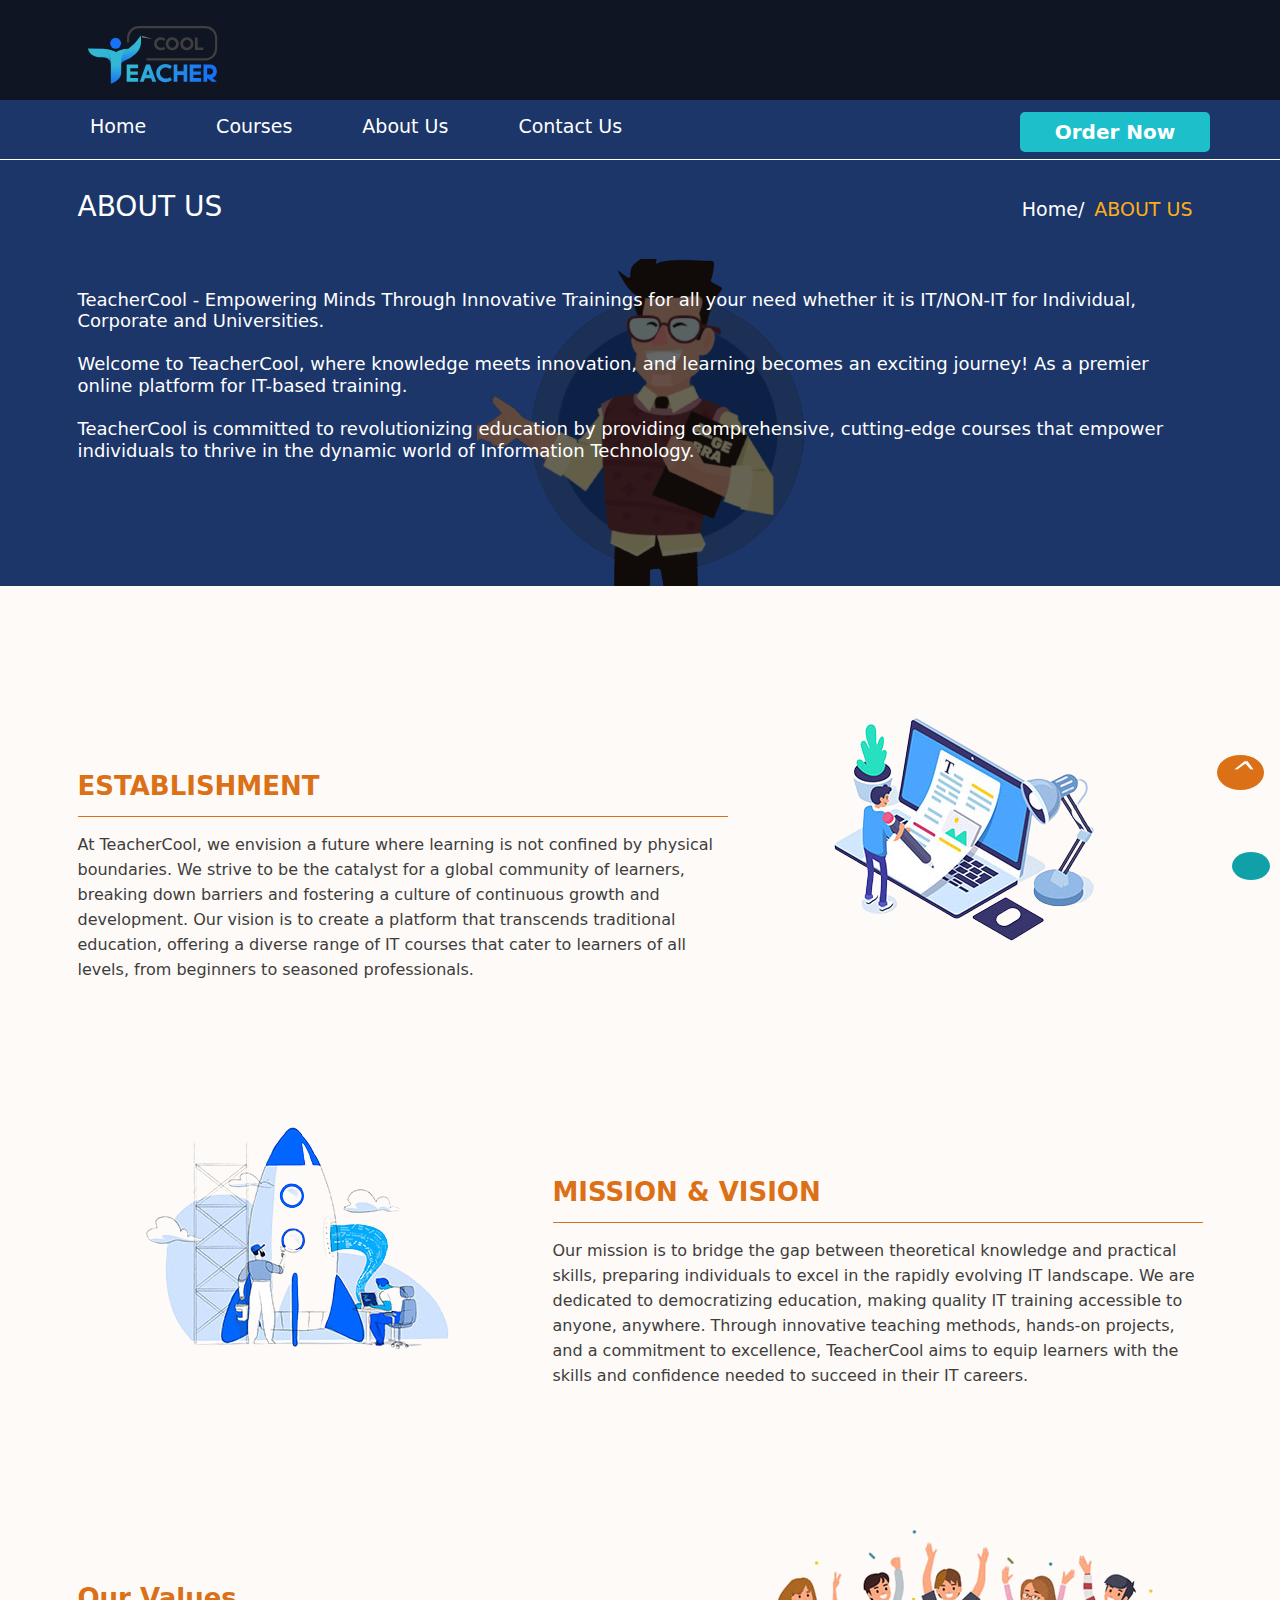
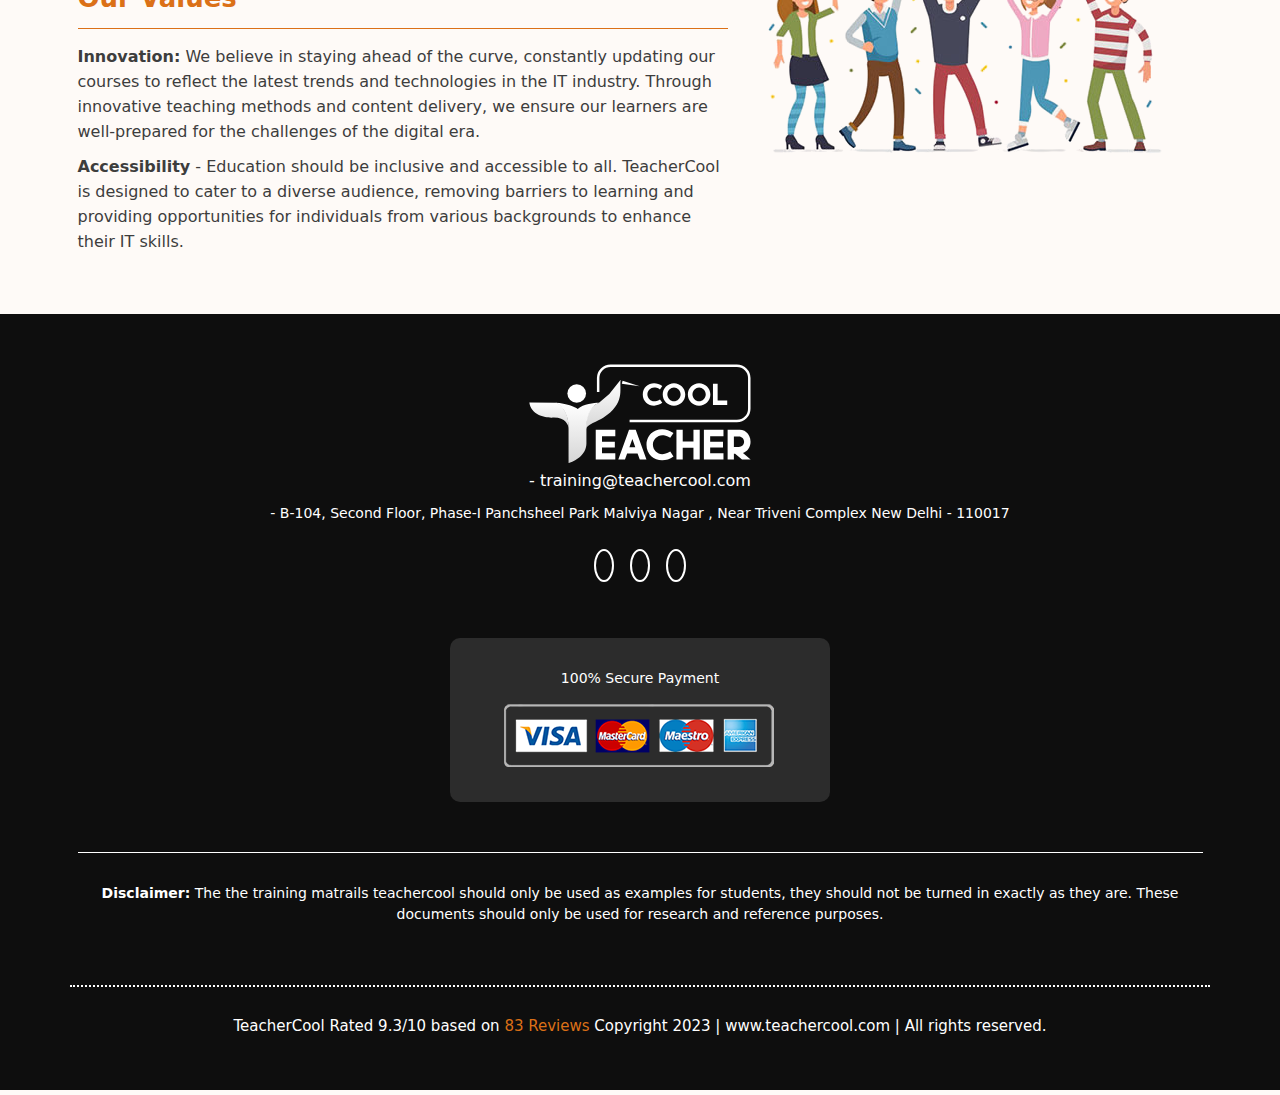
==== commit f3b135d7: "new changes" ====
--- a/about.html
+++ b/about.html
@@ -139,7 +139,7 @@
 </ul>
 </li> -->
           <li class="nav-item">
-            <a class="nav-link" href="index.html">Coures</a>
+            <a class="nav-link" href="index.html">Courses</a>
           </li>
           <li class="nav-item">
             <a class="nav-link" href="about.html">About Us</a>
@@ -277,11 +277,11 @@
     <div class="container">
       <div class="row">
         <div class="col-sm">
-          <h3> TeacherCool.com - Empowering Minds Through Innovative Trainings for all your need whether it is IT/NON-IT
+          <h3> TeacherCool - Empowering Minds Through Innovative Trainings for all your need whether it is IT/NON-IT
             for Individual, Corporate and Universities.
-            <br> <br>Welcome to TeacherCool.com, where knowledge meets innovation, and learning becomes an exciting
+            <br> <br>Welcome to TeacherCool, where knowledge meets innovation, and learning becomes an exciting
             journey! As a premier online platform for IT-based training.
-            <br><br>TeacherCool.com is committed to revolutionizing education by providing comprehensive, cutting-edge
+            <br><br>TeacherCool is committed to revolutionizing education by providing comprehensive, cutting-edge
             courses that empower individuals to thrive in the dynamic world of Information Technology.
           </h3>
 
@@ -297,7 +297,7 @@
           <div class="row">
             <div class="col-sm">
               <h2 class="hr3 mb-4">ESTABLISHMENT</h2>
-              <p>At TeacherCool.com, we envision a future where learning is not confined by physical boundaries. We
+              <p>At TeacherCool, we envision a future where learning is not confined by physical boundaries. We
                 strive to be the catalyst for a global community of learners, breaking down barriers and fostering a
                 culture of continuous growth and development. Our vision is to create a platform that transcends
                 traditional education, offering a diverse range of IT courses that cater to learners of all levels, from
@@ -323,7 +323,7 @@
               Our mission is to bridge the gap between theoretical knowledge and practical skills, preparing individuals
               to excel in the rapidly evolving IT landscape. We are dedicated to democratizing education, making quality
               IT training accessible to anyone, anywhere. Through innovative teaching methods, hands-on projects, and a
-              commitment to excellence, TeacherCool.com aims to equip learners with the skills and confidence needed to
+              commitment to excellence, TeacherCool aims to equip learners with the skills and confidence needed to
               succeed in their IT careers.
             </p>
           </div>
@@ -339,7 +339,7 @@
                 the latest trends and technologies in the IT industry. Through innovative teaching methods and content
                 delivery, we ensure our learners are well-prepared for the challenges of the digital era.</p>
               <p>
-                <b>Accessibility</b> - Education should be inclusive and accessible to all. TeacherCool.com is designed
+                <b>Accessibility</b> - Education should be inclusive and accessible to all. TeacherCool is designed
                 to cater to a diverse audience, removing barriers to learning and providing opportunities for
                 individuals from various backgrounds to enhance their IT skills.
               </p>
@@ -402,7 +402,7 @@
       <div class="hr2"></div>
       <div class="row">
         <div class="col-sm mt-5">
-          <p><b>Disclaimer:</b> The the training matrails teachercool.com should only be used as examples for students,
+          <p><b>Disclaimer:</b> The the training matrails teachercool should only be used as examples for students,
             they should not be turned in exactly as they are. These documents should only be used for research and
             reference purposes.</p>
 
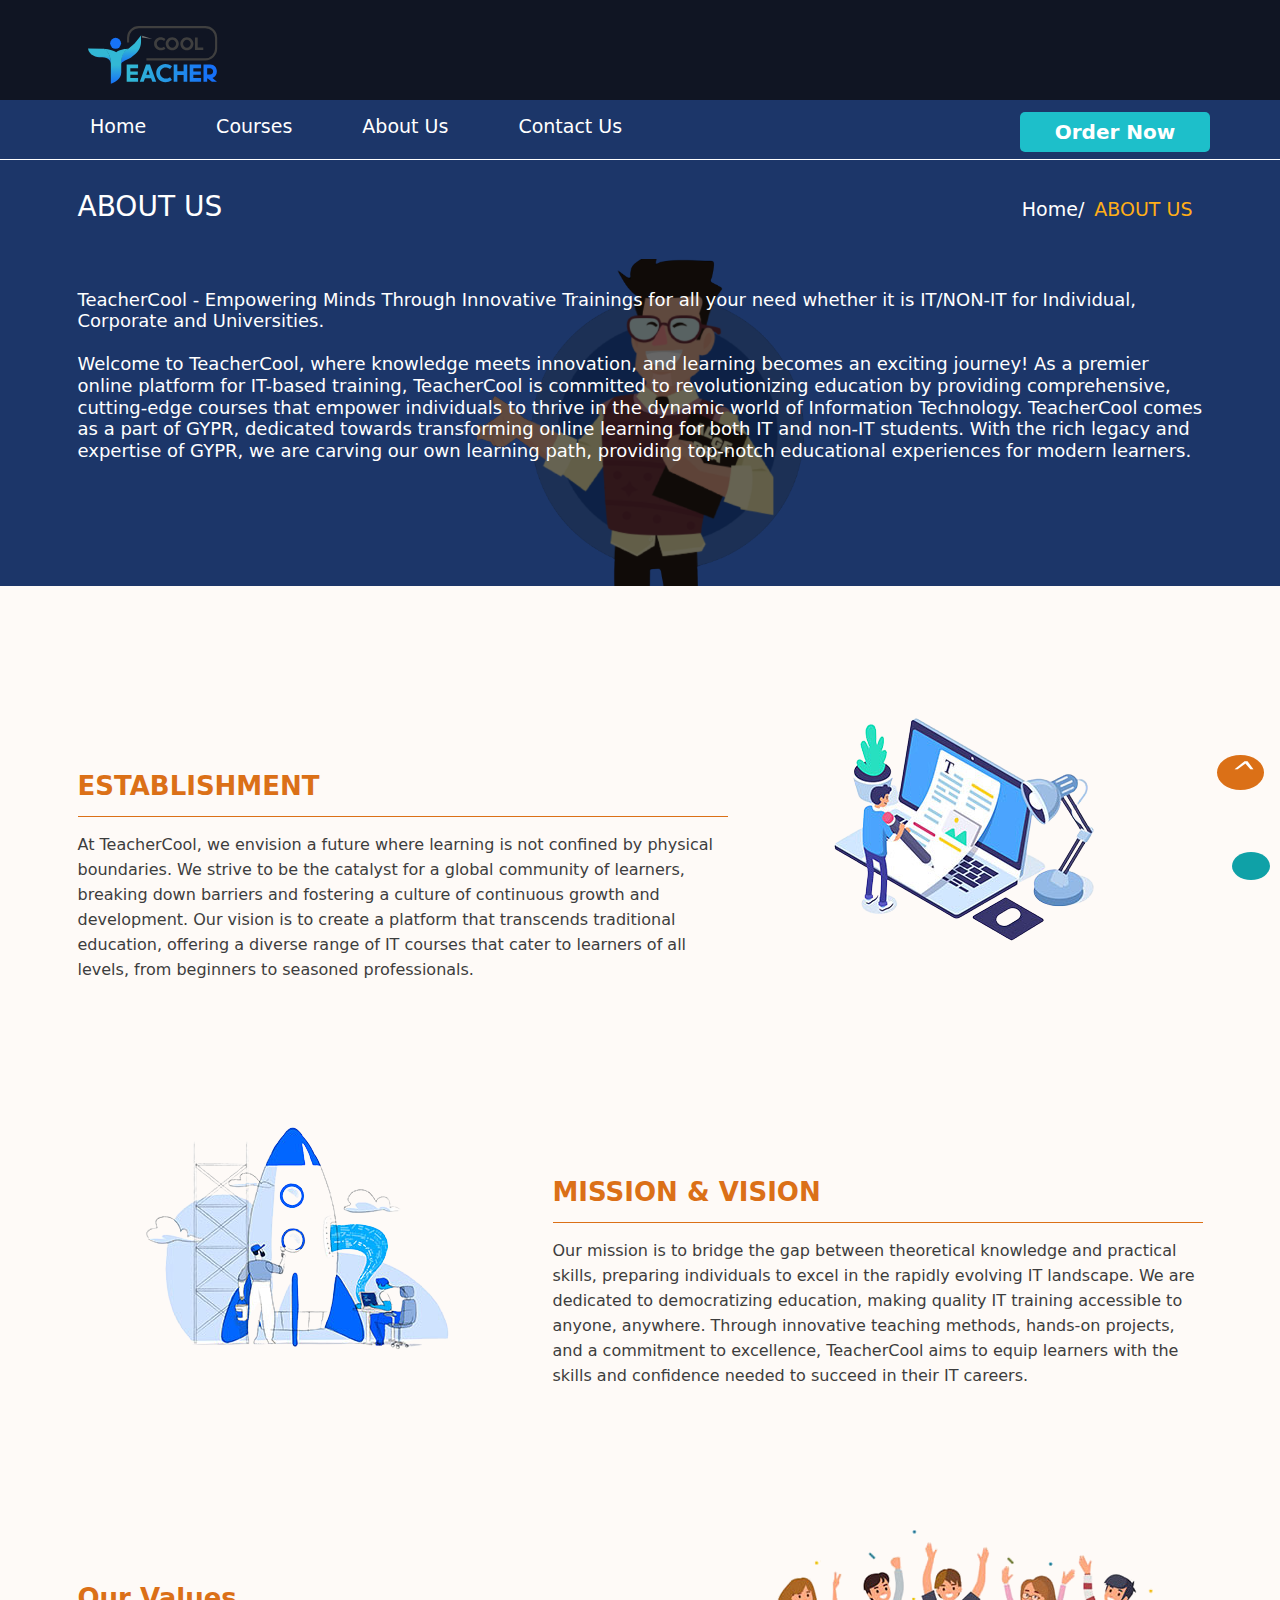
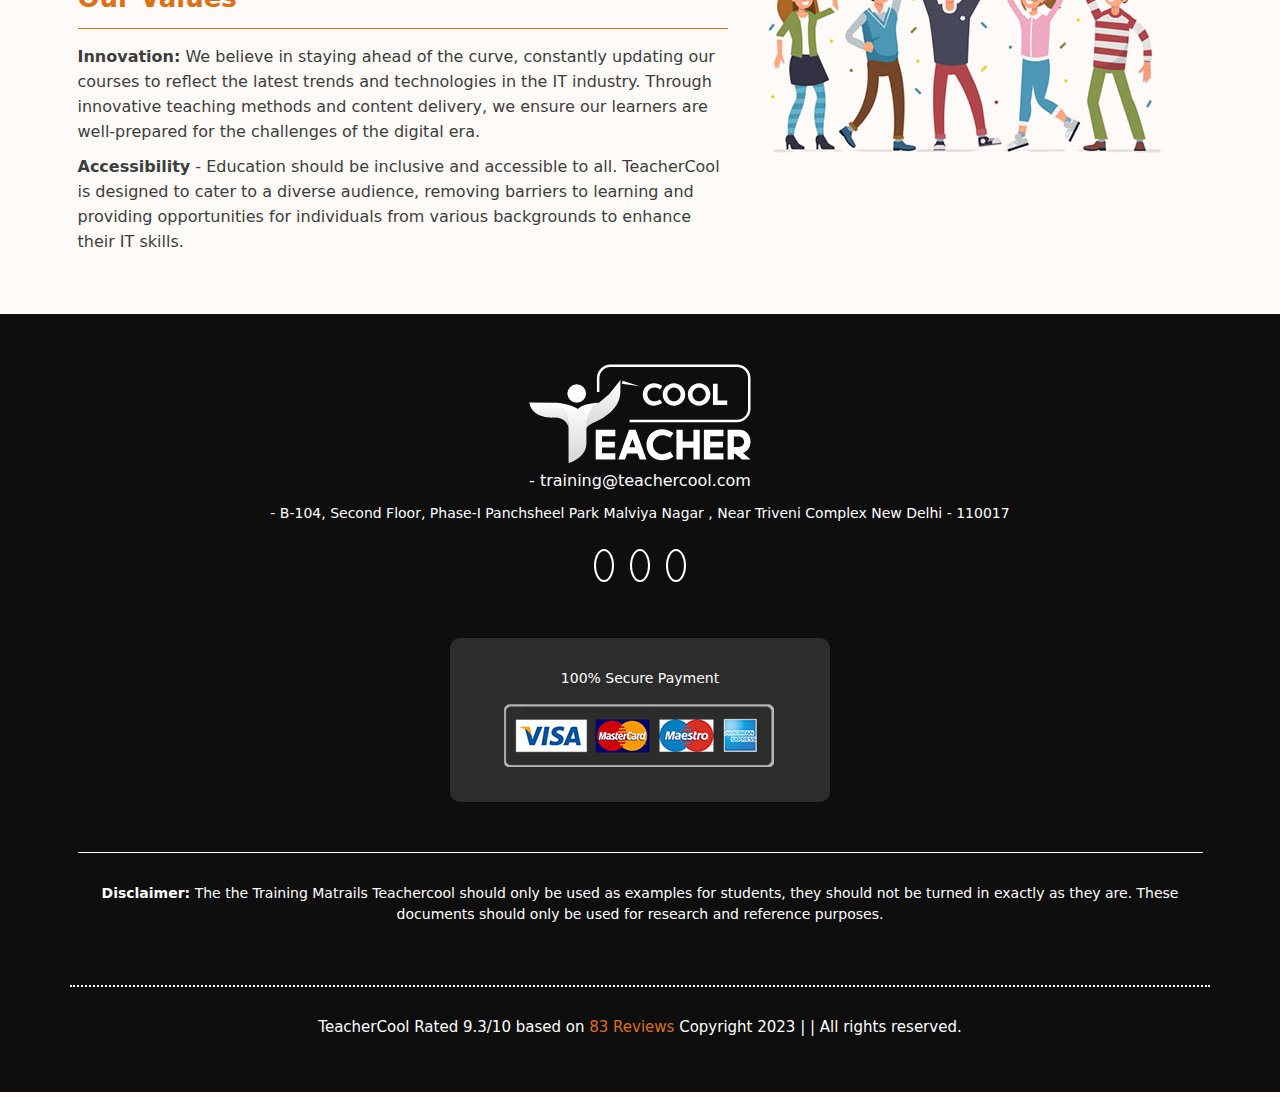
==== commit 5959811c: "new changes" ====
--- a/about.html
+++ b/about.html
@@ -279,10 +279,7 @@
         <div class="col-sm">
           <h3> TeacherCool - Empowering Minds Through Innovative Trainings for all your need whether it is IT/NON-IT
             for Individual, Corporate and Universities.
-            <br> <br>Welcome to TeacherCool, where knowledge meets innovation, and learning becomes an exciting
-            journey! As a premier online platform for IT-based training.
-            <br><br>TeacherCool is committed to revolutionizing education by providing comprehensive, cutting-edge
-            courses that empower individuals to thrive in the dynamic world of Information Technology.
+            <br> <br>Welcome to TeacherCool, where knowledge meets innovation, and learning becomes an exciting journey! As a premier online platform for IT-based training, TeacherCool is committed to revolutionizing education by providing comprehensive, cutting-edge courses that empower individuals to thrive in the dynamic world of Information Technology. TeacherCool comes as a part of GYPR, dedicated towards transforming online learning for both IT and non-IT students. With the rich legacy and expertise of GYPR, we are carving our own learning path, providing top-notch educational experiences for modern learners. 
           </h3>
 
         </div>
@@ -402,7 +399,7 @@
       <div class="hr2"></div>
       <div class="row">
         <div class="col-sm mt-5">
-          <p><b>Disclaimer:</b> The the training matrails teachercool should only be used as examples for students,
+          <p><b>Disclaimer:</b> The the Training Matrails Teachercool should only be used as examples for students,
             they should not be turned in exactly as they are. These documents should only be used for research and
             reference purposes.</p>
 
@@ -412,7 +409,7 @@
 
       <div class="copyRight mt-5">
         <h6>TeacherCool Rated 9.3/10 based on <span>83 Reviews</span> Copyright 2023 |
-          www.teachercool.com | All rights reserved.</h6>
+          <a href="www.teachercool.com"></a> | All rights reserved.</h6>
       </div>
 
     </div>
--- a/responsine.css
+++ b/responsine.css
@@ -1,292 +1,342 @@
+@media screen and (min-width:991px) {
+  .heroleft {
+    margin-top: 70px;
+  }
+
+}
+
 @media screen and (max-width: 1024px) {
-  .hero-section p{
+  .hero-section p {
     font-size: 1.8rem;
   }
-
-
-
-}
-
-  @media screen and (max-width: 991px) {
-  
-    .topbarimg {
-        text-align: center;
-        justify-content: center;
-    }
-    /* .header {
+}
+
+@media screen and (max-width: 991px) {
+
+  .topbarimg {
+    text-align: center;
+    justify-content: center;
+  }
+
+  /* .header {
       height: 130rem;
     } */
-    /* .topbar img{
+  /* .topbar img{
         margin-left: 0;
       } */
-      .topbar-text{
-      text-align: end;
-      }
-      .hero-section .order {
-        display: flex;
-        /* flex-direction: column-reverse; */
-      }
-
-      .hero-section .card input{
-        padding:1rem !important;
-      }
-      .hero-section .card textarea{
-        padding:1rem !important;
-      }
-      .hero-section .card select{
-        padding:1rem !important;
-      }
-      .d-md-flex{
-         display: flex;
-         flex-direction: row;
-        gap: 0.5rem;
-         }
-         .nav-pills{
-          border-bottom: none;
-         }
-       
-         
-     
-        .navTabs  button{
-          margin: 0 1.5rem 0 0;
-        }
-        .modal-content{
-          width: 100%;
-        position: relative;
-        right: 0rem;
-        }
-        .contact-form h2{
-          font-size: 2.5rem ;
-          font-weight: 700;
-      }
-      button{
-        background-color: var(--orange-dark);
-        padding: 1rem 1rem 1rem 1rem;
-        font-size: 1.6rem;
-      }
-      button{
-        background-color: var(--orange-dark);
-        padding: 1.3rem 3rem 1.3rem 3rem;
-        font-size: 2rem;
-      }
-      #customModal .modal-content{
-        margin-left: 25%;
-    
-      }
-      /* Course */
-      .courseContainer .card{
-        width: 47%;
-      }
-     
-        
-}
-  @media screen and (max-width: 768px) {
-    .topbar-text{
-        display: none;
-      }
-      .btn2{
-        display: block;
-        margin-left: 45%;
-        width: 15rem;
-      }
-      .hero-section p{
-        font-size: 1.7rem;
-      }
-      .hero-section li{
-        font-size: 1.7rem;
-  
-      }
-      /* .header {
+  .topbar-text {
+    text-align: end;
+  }
+
+  .hero-section .order {
+    display: flex;
+    /* flex-direction: column-reverse; */
+  }
+
+  .hero-section .card input {
+    padding: 1rem !important;
+  }
+
+  .hero-section .card textarea {
+    padding: 1rem !important;
+  }
+
+  .hero-section .card select {
+    padding: 1rem !important;
+  }
+
+  .d-md-flex {
+    display: flex;
+    flex-direction: row;
+    gap: 0.5rem;
+  }
+
+  .nav-pills {
+    border-bottom: none;
+  }
+
+
+
+  .navTabs button {
+    margin: 0 1.5rem 0 0;
+  }
+
+  .modal-content {
+    width: 100%;
+    position: relative;
+    right: 0rem;
+  }
+
+  .contact-form h2 {
+    font-size: 2.5rem;
+    font-weight: 700;
+  }
+
+  button {
+    background-color: var(--orange-dark);
+    padding: 1rem 1rem 1rem 1rem;
+    font-size: 1.6rem;
+  }
+
+  button {
+    background-color: var(--orange-dark);
+    padding: 1.3rem 3rem 1.3rem 3rem;
+    font-size: 2rem;
+  }
+
+  #customModal .modal-content {
+    margin-left: 25%;
+
+  }
+
+  /* Course */
+  .courseContainer .card {
+    width: 47%;
+  }
+
+
+}
+
+
+@media screen and (max-width: 768px) {
+  .topbar-text {
+    display: none;
+  }
+
+  .btn2 {
+    display: block;
+    margin-left: 45%;
+    width: 15rem;
+  }
+
+  .hero-section p {
+    font-size: 1.7rem;
+  }
+
+  .hero-section li {
+    font-size: 1.7rem;
+
+  }
+
+  /* .header {
         height: 100rem;
       } */
-      .buttonTabs{
-        margin-left: 10rem;
-      }
-      .payment-img{
-        margin-top: 4rem;
-      }
-      .testiMonial p{
-        color: white;
-        font-size: 1.6rem;
-        font-weight: 600;
-      }
-      .testiMonial{
-        padding: 1rem;
-        padding-top: 4rem;
-        padding-bottom: 4rem;
-
-      }
-      .offer h2{
-        font-size: 4.5rem;
-        font-weight: 600;
-        color: var(--orange-dark);
-      }
-      .offer h2 span{
-        color: var(--white);
-      }
-      .offer p{
-        color: var(--white);
-        font-size: 2.2rem;
-        font-weight: 500;
-      }
-    
-
-
-     
-     
-  }
-
-  @media screen and (max-width: 576px) {
-    .btn1{
-        width: 150px;
-    }
-   
-    .navicon{
-        width: 100px;
-    }
-    .btn2{
-        margin-left: 40%;
-      }
-      .padding{
-        padding-left: 0;
-        padding-right: 0;
-      }
-      /* .header {
+  .buttonTabs {
+    margin-left: 10rem;
+  }
+
+  .payment-img {
+    margin-top: 4rem;
+  }
+
+  .testiMonial p {
+    color: white;
+    font-size: 1.6rem;
+    font-weight: 600;
+  }
+
+  .testiMonial {
+    padding: 1rem;
+    padding-top: 4rem;
+    padding-bottom: 4rem;
+
+  }
+
+  .offer h2 {
+    font-size: 4.5rem;
+    font-weight: 600;
+    color: var(--orange-dark);
+  }
+
+  .offer h2 span {
+    color: var(--white);
+  }
+
+  .offer p {
+    color: var(--white);
+    font-size: 2.2rem;
+    font-weight: 500;
+  }
+
+
+
+
+
+}
+
+@media screen and (max-width: 576px) {
+  .btn1 {
+    width: 150px;
+  }
+
+  .navicon {
+    width: 100px;
+  }
+
+  .btn2 {
+    margin-left: 40%;
+  }
+
+  .padding {
+    padding-left: 0;
+    padding-right: 0;
+  }
+
+  /* .header {
         height: 140rem;
       } */
-      .tabButtons{
-        position: relative;
-        right: 5rem;
-      }
-    
-       
-
-          .navTabs  button{
-            margin: 0 0.5rem 0 0;
-            
-          }
-          .container{
-            width: 100% !important; 
-          }
-          
-          .qualityAssignment .container{
-           
-            padding: 1rem;
-            padding-top: 5rem;
-            padding-bottom: 5rem;
-          }
-          .onlineAssignment{
-            padding: 0;
-            padding-top: 4rem;
-            padding-bottom: 4rem;
-          }
-          .topQuality{
-        
-            padding: 1rem;
-            padding-top: 4rem;
-            padding-bottom: 4rem;
-          }
-          .footer{
-        
-            padding: 1rem;
-            padding-top: 4rem;
-            padding-bottom: 4rem;
-          }
-
-          .testiMonial .qoute{
-            font-size: 4rem;
-            font-weight: 800;
-            color: var(--orange-dark);
-            position: absolute;
-            z-index: 99;
-            left: 0rem;
-            top: -3rem;
-          }
-          /* offer  */
-          .offer .text-sm-end{
-            justify-content: end;
-            text-align: end;
-          }
-          .offer h2{
-            font-size: 3.5rem;
-            font-weight: 700;
-            color: var(--orange-dark);
-          }
-          .offer p{
-            color: var(--white);
-            font-size: 1.8rem;
-            font-weight: 400;
-          }
-          #customModal .modal-content{
-            margin-left: 15%;
-          }
-          .courseContainer .card{
-            width: 100%;
-          }
-          .heroleft img {
-            height: 200px;
-           
-          } 
-          .head h2{
-            font-size: 2.3rem;
-          }
-          .onlineAssignment h2{
-            font-size: 1.5rem;
-            font-weight: 800;
-            color: var(--orange-dark);
-          }
-
-          .beginnerCourse{
-            display: flex;
-            flex-direction: column;
-          }
-          .tabIMg img{
-            height: 280px;
-          
-          }
-       
-        
-  }
-  @media screen and (max-width: 375px) {
-    /* .header {
+  .tabButtons {
+    position: relative;
+    right: 5rem;
+  }
+
+
+
+
+
+  .navTabs button {
+    margin: 0 0.5rem 0 0;
+
+  }
+
+  .container {
+    width: 100% !important;
+  }
+
+  .qualityAssignment .container {
+
+    padding: 1rem;
+    padding-top: 5rem;
+    padding-bottom: 5rem;
+  }
+
+  .onlineAssignment {
+    padding: 0;
+    padding-top: 4rem;
+    padding-bottom: 4rem;
+  }
+
+  .topQuality {
+
+    padding: 1rem;
+    padding-top: 4rem;
+    padding-bottom: 4rem;
+  }
+
+  .footer {
+
+    padding: 1rem;
+    padding-top: 4rem;
+    padding-bottom: 4rem;
+  }
+
+  .testiMonial .qoute {
+    font-size: 4rem;
+    font-weight: 800;
+    color: var(--orange-dark);
+    position: absolute;
+    z-index: 99;
+    left: 0rem;
+    top: -3rem;
+  }
+
+  /* offer  */
+  .offer .text-sm-end {
+    justify-content: end;
+    text-align: end;
+  }
+
+  .offer h2 {
+    font-size: 3.5rem;
+    font-weight: 700;
+    color: var(--orange-dark);
+  }
+
+  .offer p {
+    color: var(--white);
+    font-size: 1.8rem;
+    font-weight: 400;
+  }
+
+  #customModal .modal-content {
+    margin-left: 15%;
+  }
+
+  .courseContainer .card {
+    width: 100%;
+  }
+
+  .heroleft img {
+    height: 200px;
+
+  }
+
+  .head h2 {
+    font-size: 2.3rem;
+  }
+
+  .onlineAssignment h2 {
+    font-size: 1.5rem;
+    font-weight: 800;
+    color: var(--orange-dark);
+  }
+
+  .beginnerCourse {
+    display: flex;
+    flex-direction: column;
+  }
+
+  .tabIMg img {
+    height: 280px;
+
+  }
+
+
+}
+
+@media screen and (max-width: 375px) {
+
+  /* .header {
       height: 145rem;
     } */
-    .hero-section li{
-      font-size: 1.6rem;
-
-    }
-    .offer h2{
-      font-size: 3rem;
-      font-weight: 700;
-      color: var(--orange-dark);
-    }
-    .offer p{
-      color: var(--white);
-      font-size: 1.6rem;
-      font-weight: 400;
-    }
-    .heroleft img {
-      height: 200px;
-      width: 260px;
-     
-    } 
-    
-   
-  }
-
-  @media screen and (max-width: 320px) {
-
-    .btn2{
-        margin-left: 30%;
-      }
-      /* .header {
+  .hero-section li {
+    font-size: 1.6rem;
+
+  }
+
+  .offer h2 {
+    font-size: 3rem;
+    font-weight: 700;
+    color: var(--orange-dark);
+  }
+
+  .offer p {
+    color: var(--white);
+    font-size: 1.6rem;
+    font-weight: 400;
+  }
+
+  .heroleft img {
+    height: 200px;
+    width: 260px;
+
+  }
+
+
+}
+
+@media screen and (max-width: 320px) {
+
+  .btn2 {
+    margin-left: 30%;
+  }
+
+  /* .header {
         height: 155rem;
       } */
-      .testiMonial .qoute{
-       
-        left: 5rem;
-      }
-
-  }
-
- +  .testiMonial .qoute {
+
+    left: 5rem;
+  }
+
+}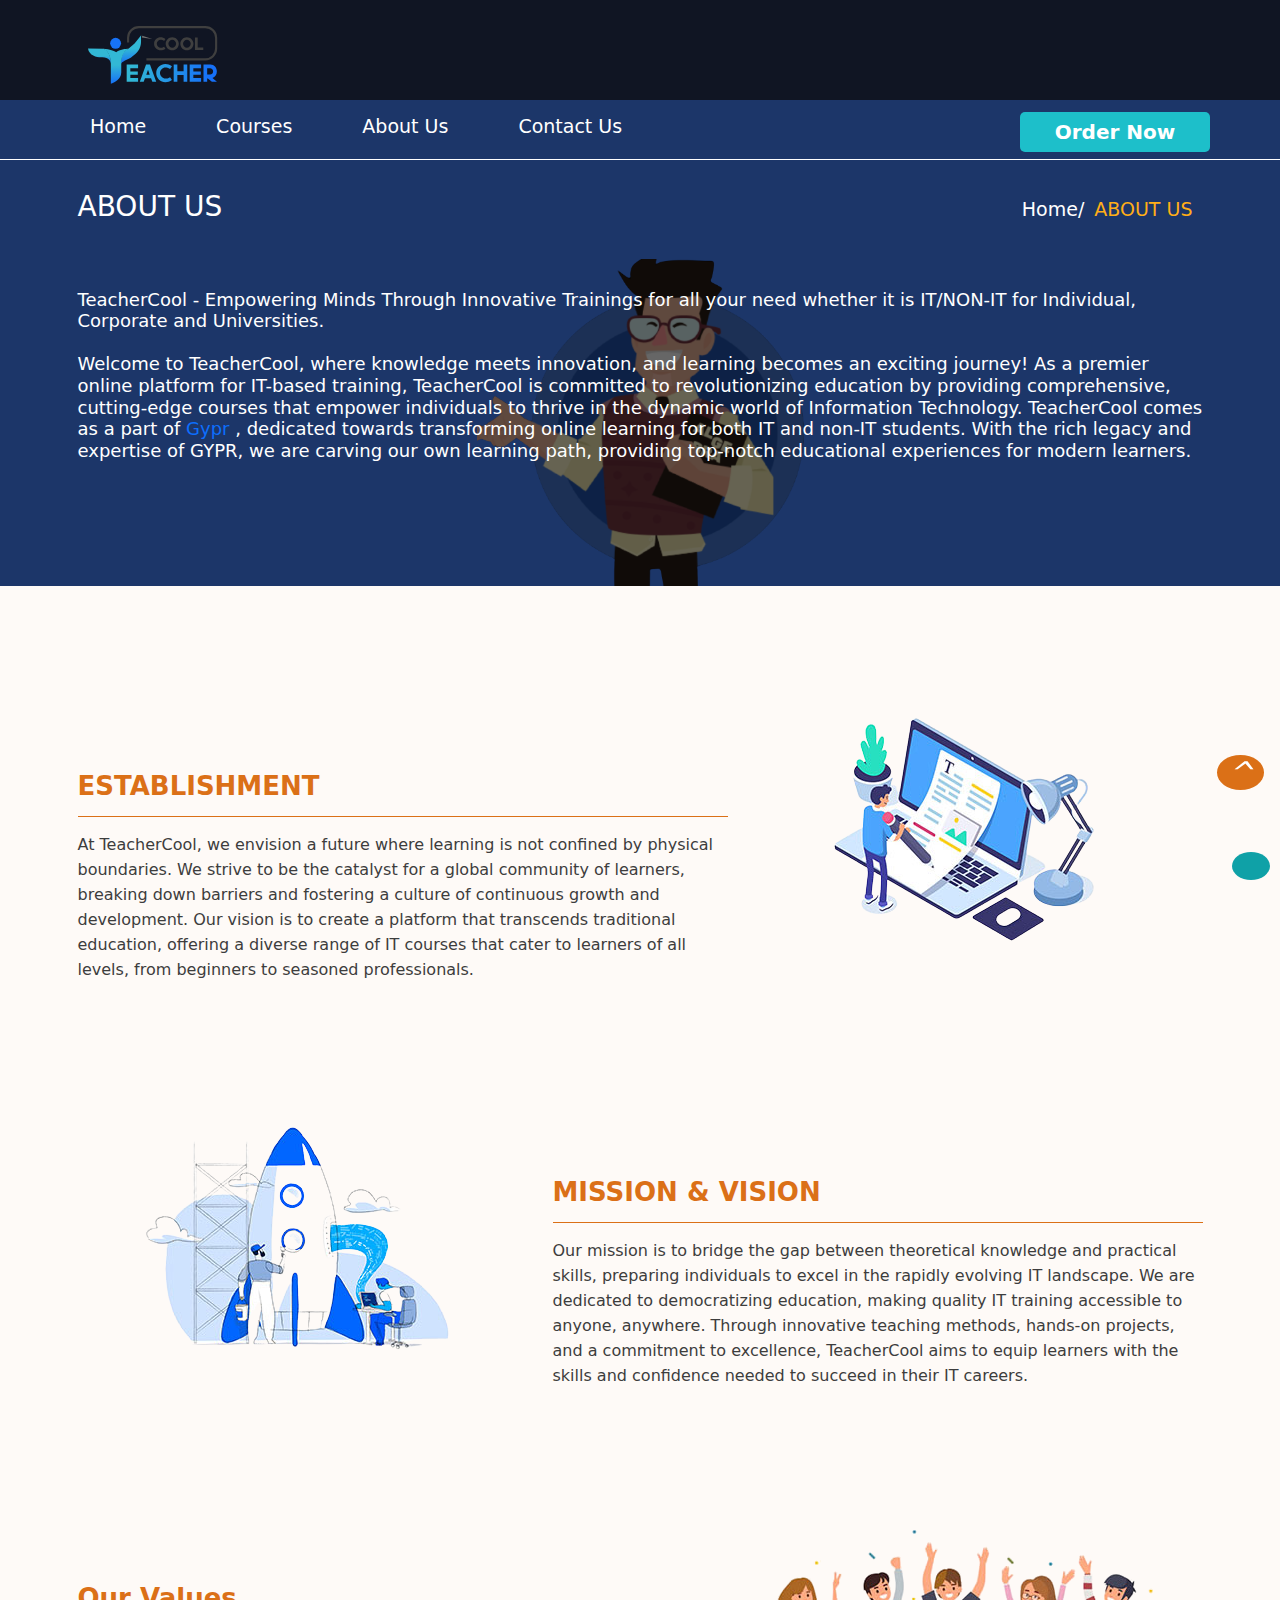
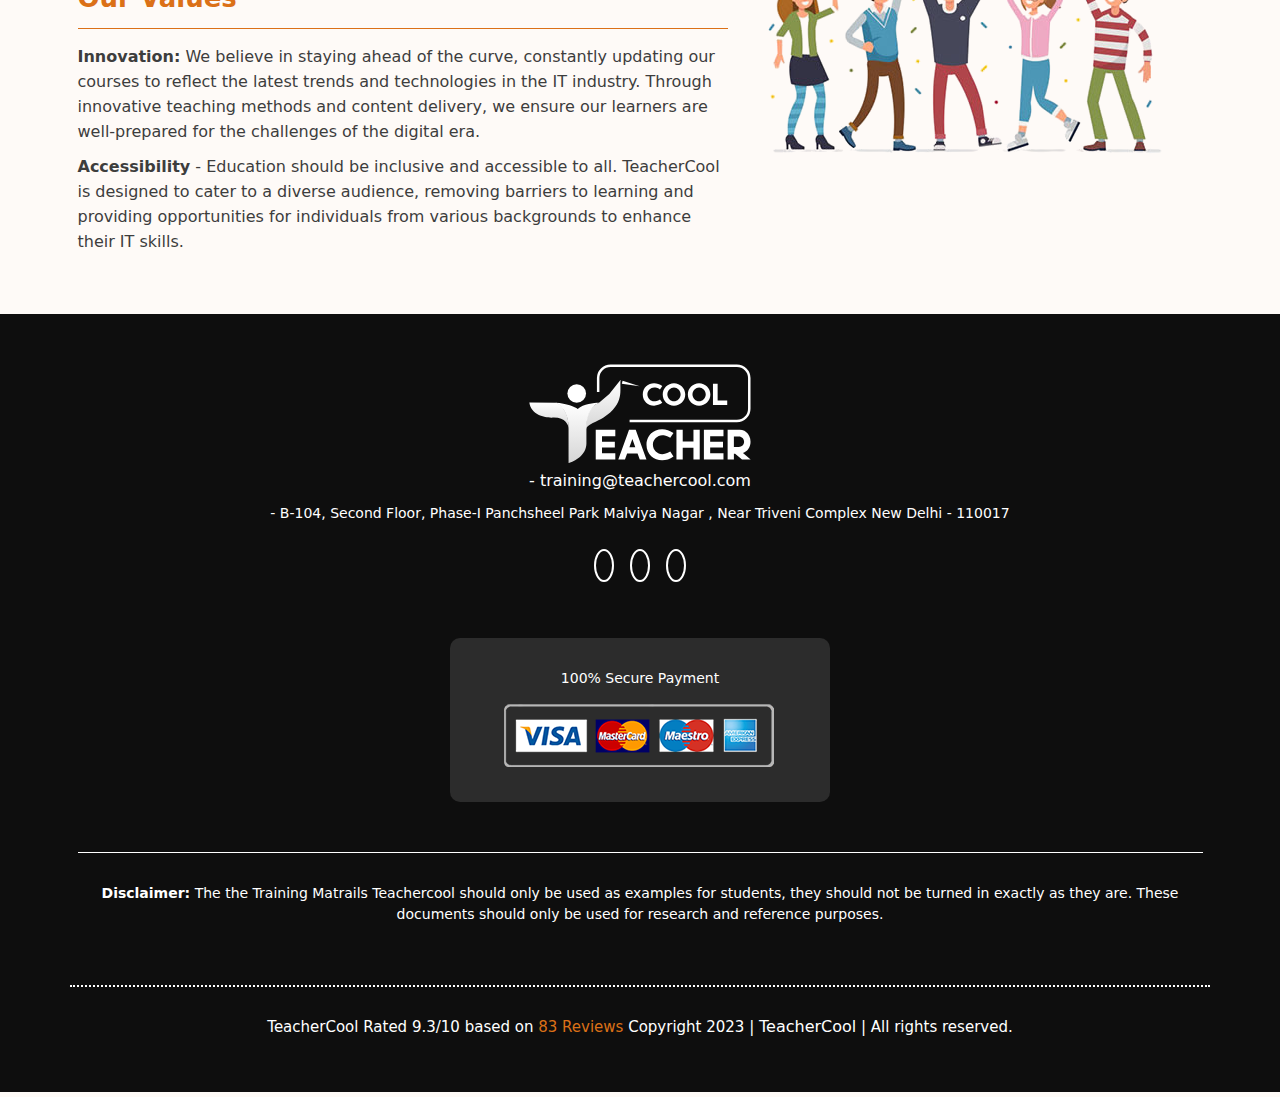
==== commit 08a29fd0: "new chagnes" ====
--- a/about.html
+++ b/about.html
@@ -279,7 +279,7 @@
         <div class="col-sm">
           <h3> TeacherCool - Empowering Minds Through Innovative Trainings for all your need whether it is IT/NON-IT
             for Individual, Corporate and Universities.
-            <br> <br>Welcome to TeacherCool, where knowledge meets innovation, and learning becomes an exciting journey! As a premier online platform for IT-based training, TeacherCool is committed to revolutionizing education by providing comprehensive, cutting-edge courses that empower individuals to thrive in the dynamic world of Information Technology. TeacherCool comes as a part of GYPR, dedicated towards transforming online learning for both IT and non-IT students. With the rich legacy and expertise of GYPR, we are carving our own learning path, providing top-notch educational experiences for modern learners. 
+            <br> <br>Welcome to TeacherCool, where knowledge meets innovation, and learning becomes an exciting journey! As a premier online platform for IT-based training, TeacherCool is committed to revolutionizing education by providing comprehensive, cutting-edge courses that empower individuals to thrive in the dynamic world of Information Technology. TeacherCool comes as a part of <a href="https://gypr.in"> Gypr</a> , dedicated towards transforming online learning for both IT and non-IT students. With the rich legacy and expertise of GYPR, we are carving our own learning path, providing top-notch educational experiences for modern learners. 
           </h3>
 
         </div>
@@ -409,7 +409,7 @@
 
       <div class="copyRight mt-5">
         <h6>TeacherCool Rated 9.3/10 based on <span>83 Reviews</span> Copyright 2023 |
-          <a href="www.teachercool.com"></a> | All rights reserved.</h6>
+          <a href="www.teachercool.com">TeacherCool</a> | All rights reserved.</h6>
       </div>
 
     </div>
--- a/responsine.css
+++ b/responsine.css
@@ -1,6 +1,6 @@
 @media screen and (min-width:991px) {
   .heroleft {
-    margin-top: 70px;
+    margin-top: 80px;
   }
 
 }
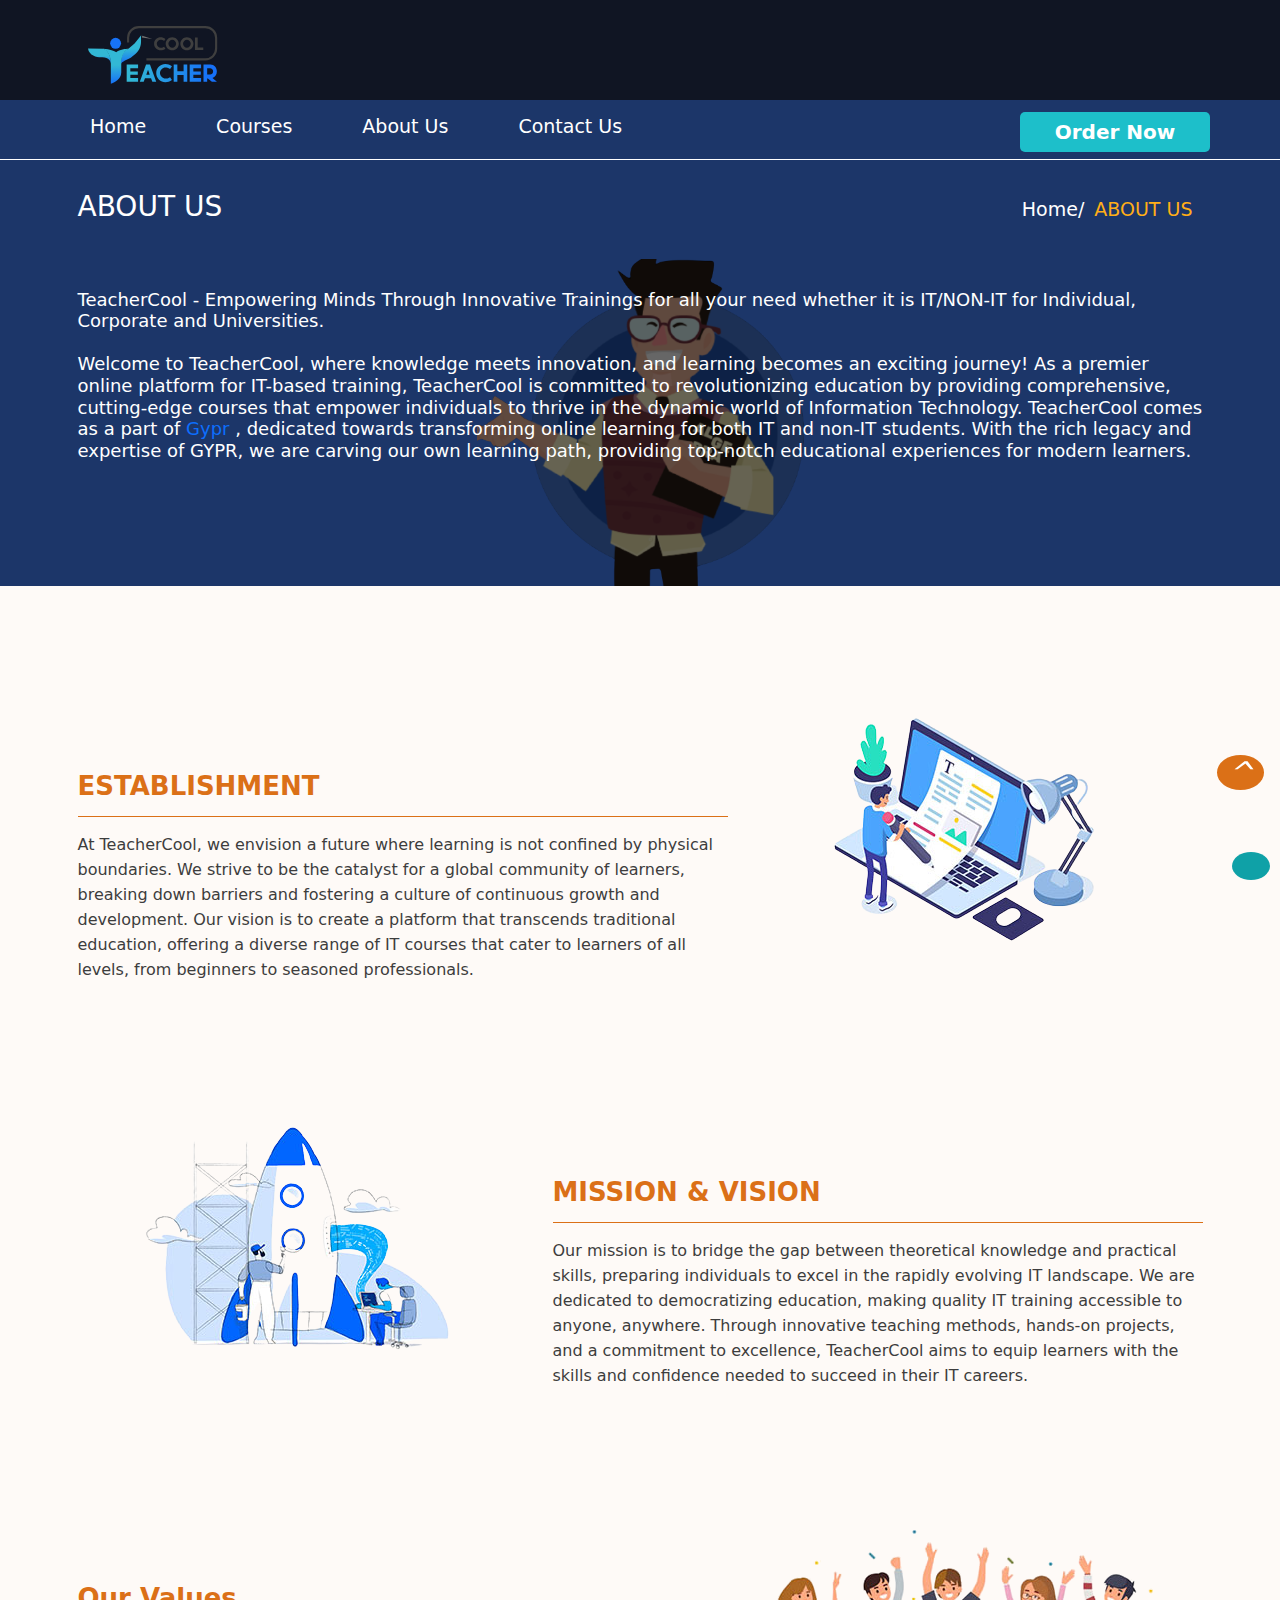
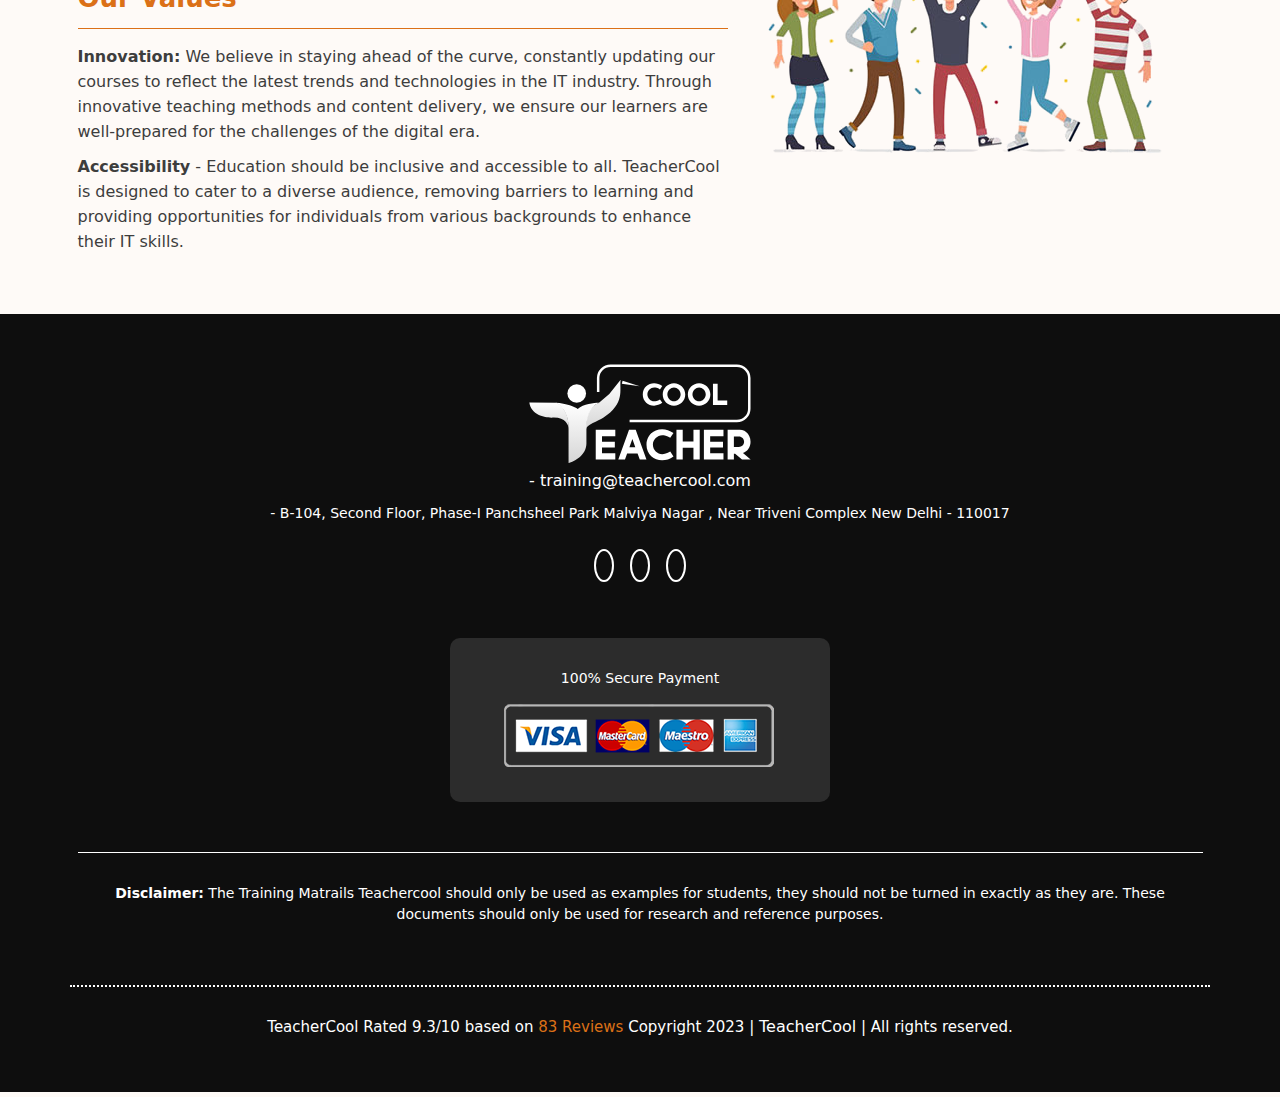
==== commit cb277836: "google tages" ====
--- a/about.html
+++ b/about.html
@@ -29,6 +29,18 @@
   <link rel="stylesheet" href="swiper.css">
   <link rel="stylesheet" href="contact.css">
   <title>MyAssignmentHelpSupport - Assignment Help Australia - Best Assignment Writing Service Online</title>
+  <!-- Google tag (gtag.js) -->
+<script async src="https://www.googletagmanager.com/gtag/js?id=G-VHF4CR4GVW"></script>
+<script>
+  window.dataLayer = window.dataLayer || [];
+  function gtag(){dataLayer.push(arguments);}
+  gtag('js', new Date());
+
+  gtag('config', 'G-VHF4CR4GVW');
+</script>
+
+
+
 
 </head>
 
@@ -351,10 +363,6 @@
         </div>
       </div>
       <!--  -->
-
-
-
-
     </div>
     </div>
   </section>
@@ -399,7 +407,7 @@
       <div class="hr2"></div>
       <div class="row">
         <div class="col-sm mt-5">
-          <p><b>Disclaimer:</b> The the Training Matrails Teachercool should only be used as examples for students,
+          <p><b>Disclaimer:</b> The Training Matrails Teachercool should only be used as examples for students,
             they should not be turned in exactly as they are. These documents should only be used for research and
             reference purposes.</p>
 
